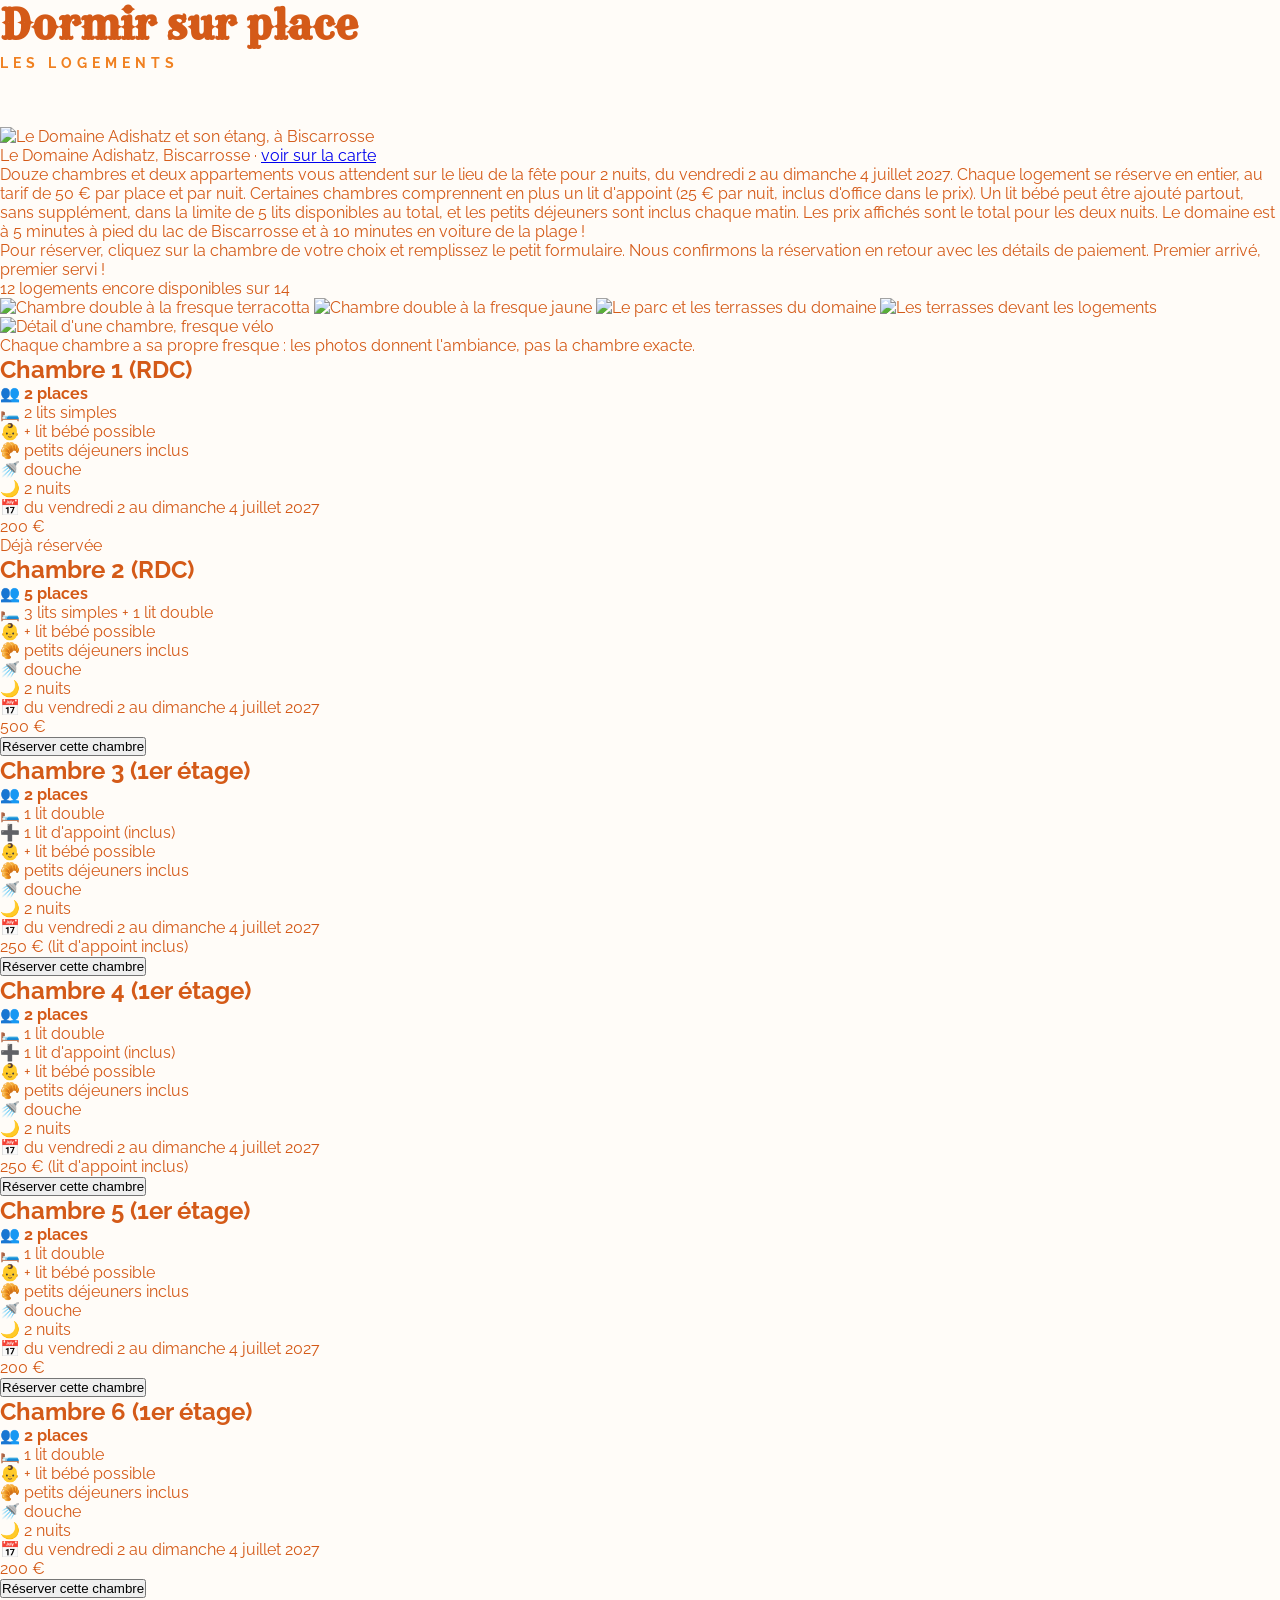
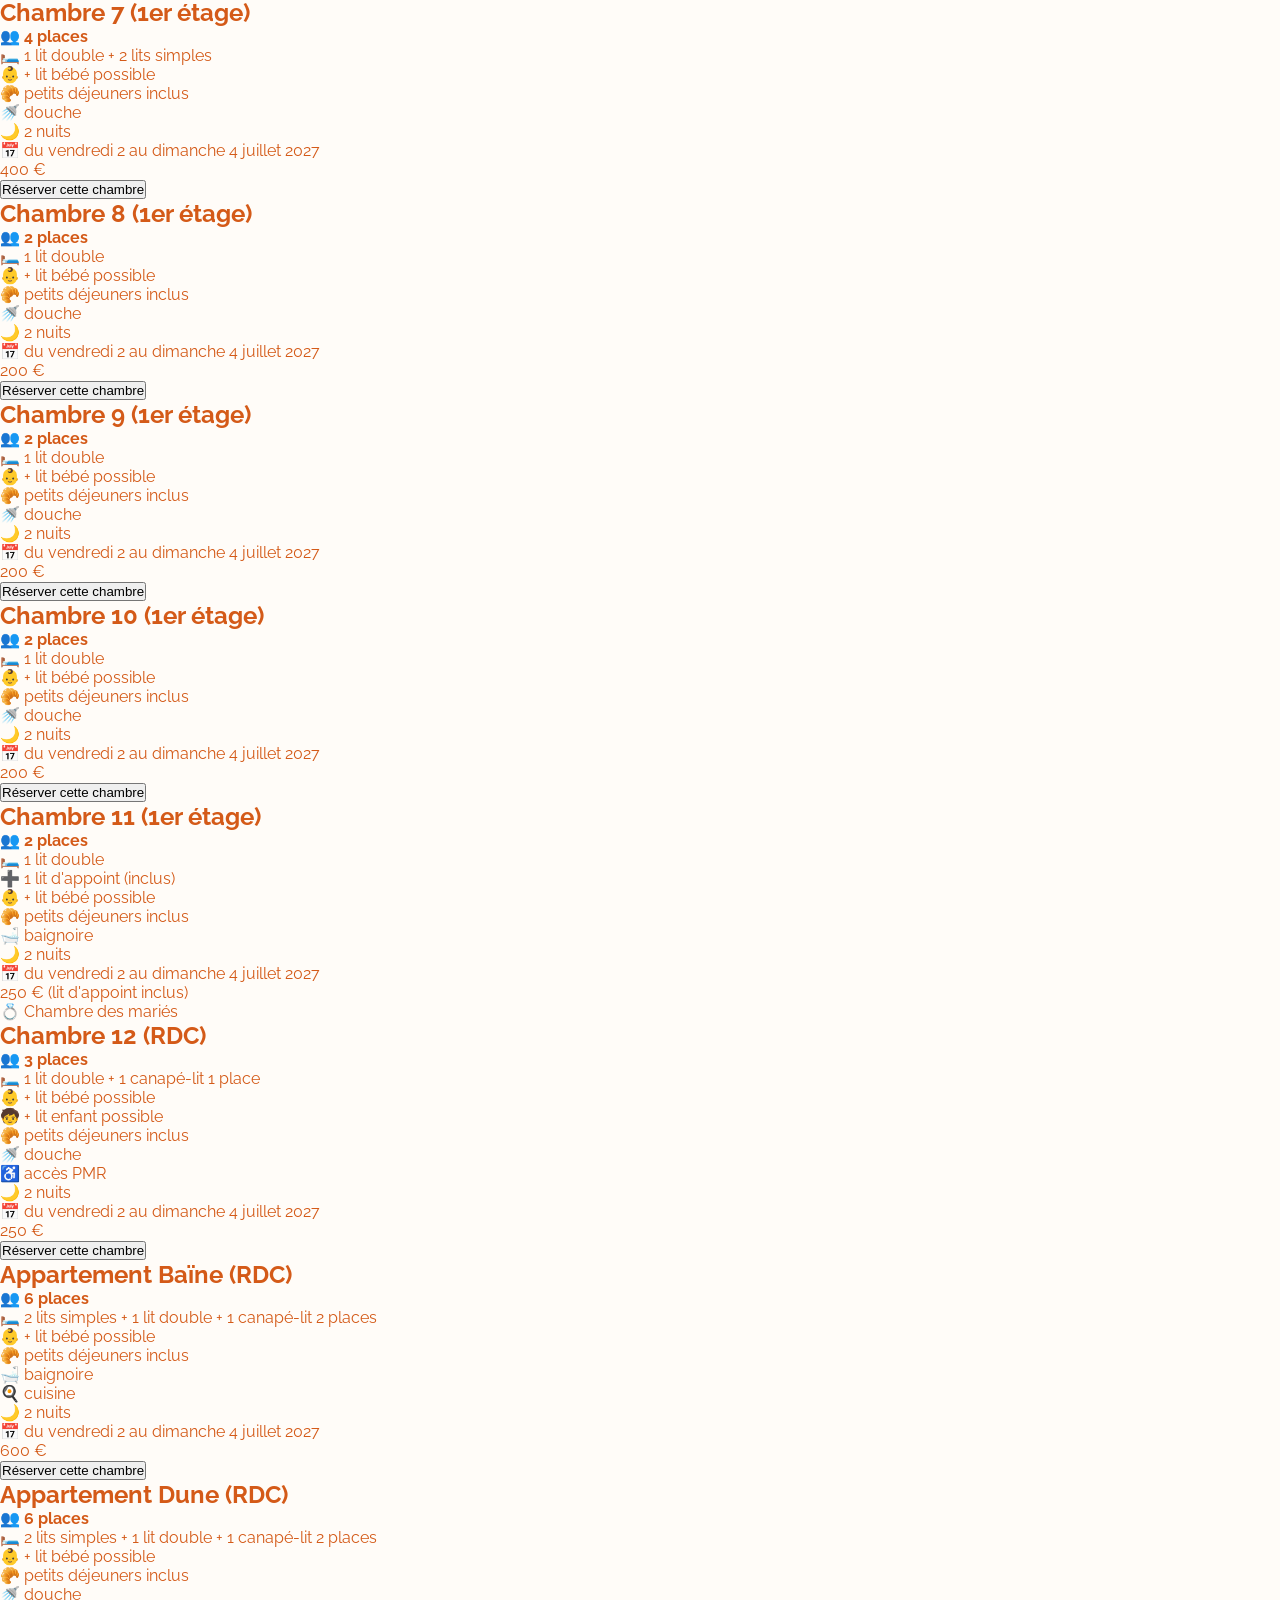
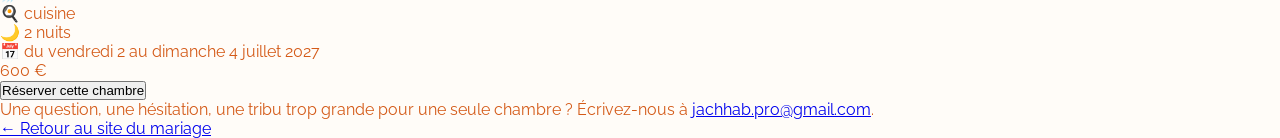
==== logements/index.html @ 8140e1c5 "Logements : étage dans le titre, ordre des détails, photos parquet uniquement" ====
<!DOCTYPE html><html lang="fr"> <head><meta charset="UTF-8"><meta name="viewport" content="width=device-width, initial-scale=1.0"><meta name="description" content="Mariage de Manon & Jad - 3 juillet 2027 - Biscarrosse, Gironde"><meta property="og:title" content="Logements - Manon &amp; Jad"><meta property="og:description" content="Manon & Jad se marient le 3 juillet 2027 à Biscarrosse"><meta property="og:image" content="https://lupa-et-lupo.github.io/site-mariage/images/hero-aquarelle.png"><meta property="og:type" content="website"><meta property="og:url" content="https://lupa-et-lupo.github.io/site-mariage/"><link rel="icon" type="image/svg+xml" href="/mariage-jad-manon/favicon.svg"><title>Logements - Manon &amp; Jad</title><style>@import"https://fonts.googleapis.com/css2?family=Rye&family=Playfair+Display:ital,wght@0,300;0,400;0,600;1,300;1,400&family=Raleway:wght@200;300;400;500&display=swap";:root{--gold: #f0a830;--gold-light: #f5c860;--gold-glow: #fae0a0;--honey: #f08020;--amber: #e86820;--sunset: #e85840;--blush: #f0a888;--coral: #f07050;--sand: #fff4ea;--cream: #fff8f0;--white: #fffcf8;--warm-dark: #d45a18;--warm-mid: #c07030;--sage: #8a9a7b;--sage-muted: #b3bfa8}*{margin:0;padding:0;box-sizing:border-box}html{scroll-behavior:smooth}body{font-family:Raleway,sans-serif;background:var(--white);color:var(--warm-dark);overflow-x:hidden;-webkit-font-smoothing:antialiased}.section-title{font-family:Rye,serif;font-size:clamp(1.8rem,4vw,2.5rem);color:var(--warm-dark);margin-bottom:.3rem}.section-sub{font-family:Raleway,sans-serif;font-weight:700;font-size:.85rem;letter-spacing:5px;text-transform:uppercase;color:var(--honey);margin-bottom:3.5rem}.reveal{opacity:0;transform:translateY(24px);transition:opacity .9s ease,transform .9s ease}.reveal.visible{opacity:1;transform:translateY(0)}.sound-toggle{position:fixed;bottom:1.5rem;right:1.5rem;width:44px;height:44px;border-radius:50%;border:1px solid var(--gold);background:linear-gradient(90deg,#e07868e6,#e87040e6,#f0a040e0);cursor:pointer;display:flex;align-items:center;justify-content:center;font-size:1.1rem;color:var(--gold-light);z-index:100;transition:all .3s ease;backdrop-filter:blur(10px)}.sound-toggle:hover{background:var(--warm-dark);border-color:var(--gold-light)}.sound-toggle.muted{opacity:.5}body.splash-active{overflow:hidden}
</style><link rel="stylesheet" href="/mariage-jad-manon/_astro/logements.CApxJB2X.css"></head> <body>  <main class="logements-page" data-astro-cid-d6r7bvds> <header class="page-header" data-astro-cid-d6r7bvds> <h1 class="section-title" data-astro-cid-d6r7bvds>Dormir sur place</h1> <p class="section-sub" data-astro-cid-d6r7bvds>Les logements</p> <figure class="hero reveal" data-astro-cid-d6r7bvds> <img src="/mariage-jad-manon/images/logements/domaine-etang.jpg" alt="Le Domaine Adishatz et son étang, à Biscarrosse" loading="eager" data-astro-cid-d6r7bvds> <figcaption data-astro-cid-d6r7bvds>
Le Domaine Adishatz, Biscarrosse &middot; <a href="https://maps.google.com/?q=Domaine+Adishatz+Motel+Biscarrosse" target="_blank" rel="noopener noreferrer" data-astro-cid-d6r7bvds>voir sur la carte</a> </figcaption> </figure> <p class="intro reveal" data-astro-cid-d6r7bvds>
Douze chambres et deux appartements vous attendent sur le lieu de la fête pour 2 nuits,
du vendredi 2 au dimanche 4 juillet 2027. Chaque logement se réserve en entier, au tarif de
50&nbsp;€ par place et par nuit. Certaines chambres comprennent
        en plus un lit d'appoint (25&nbsp;€ par nuit, inclus d'office dans le prix).
        Un lit bébé peut être ajouté partout, sans supplément, dans la limite de 5 lits
        disponibles au total, et les petits déjeuners sont inclus chaque matin.
        Les prix affichés sont le total pour les deux nuits.
        Le domaine est à 5&nbsp;minutes à pied du lac de Biscarrosse et à
        10&nbsp;minutes en voiture de la plage&nbsp;!
</p> <p class="intro reveal" data-astro-cid-d6r7bvds>
Pour réserver, cliquez sur la chambre de votre choix et remplissez le petit
        formulaire. Nous confirmons la réservation en retour avec les détails de
        paiement. Premier arrivé, premier servi&nbsp;!
</p> <p class="dispo-count reveal" id="dispo-count" data-astro-cid-d6r7bvds>12 logements encore disponibles sur 14</p> </header> <section class="gallery reveal" data-astro-cid-d6r7bvds> <img src="/mariage-jad-manon/images/logements/chambre-terracotta.jpg" alt="Chambre double à la fresque terracotta" loading="lazy" data-astro-cid-d6r7bvds> <img src="/mariage-jad-manon/images/logements/chambre-parquet.jpg" alt="Chambre double à la fresque jaune" loading="lazy" data-astro-cid-d6r7bvds> <img src="/mariage-jad-manon/images/logements/parc-terrasse.jpg" alt="Le parc et les terrasses du domaine" loading="lazy" data-astro-cid-d6r7bvds> <img src="/mariage-jad-manon/images/logements/terrasses-chambres.jpg" alt="Les terrasses devant les logements" loading="lazy" data-astro-cid-d6r7bvds> <img src="/mariage-jad-manon/images/logements/chambre-detail.jpg" alt="Détail d'une chambre, fresque vélo" loading="lazy" data-astro-cid-d6r7bvds> </section> <p class="gallery-note reveal" data-astro-cid-d6r7bvds>Chaque chambre a sa propre fresque : les photos donnent l'ambiance, pas la chambre exacte.</p> <section class="grid" data-astro-cid-d6r7bvds> <article class="card reveal is-reserved " data-room-id="ch1" data-astro-cid-d6r7bvds> <h2 class="card-title" data-astro-cid-d6r7bvds>Chambre 1 <span class="card-floor" data-astro-cid-d6r7bvds>(RDC)</span></h2> <p class="card-places" data-astro-cid-d6r7bvds>👥 <strong data-astro-cid-d6r7bvds>2 places</strong></p> <ul class="card-details" data-astro-cid-d6r7bvds> <li data-astro-cid-d6r7bvds>🛏️ 2 lits simples</li>  <li data-astro-cid-d6r7bvds>👶 + lit bébé possible</li>  <li data-astro-cid-d6r7bvds>🥐 petits déjeuners inclus</li> <li data-astro-cid-d6r7bvds>🚿 douche</li>  <li data-astro-cid-d6r7bvds>🌙 2 nuits</li> <li data-astro-cid-d6r7bvds>📅 du vendredi 2 au dimanche 4 juillet 2027</li> </ul> <p class="card-price" data-astro-cid-d6r7bvds> 200&nbsp;€
 </p> <p class="reserved-by" data-astro-cid-d6r7bvds>Déjà réservée</p>  </article><article class="card reveal  " data-room-id="ch2" data-astro-cid-d6r7bvds> <h2 class="card-title" data-astro-cid-d6r7bvds>Chambre 2 <span class="card-floor" data-astro-cid-d6r7bvds>(RDC)</span></h2> <p class="card-places" data-astro-cid-d6r7bvds>👥 <strong data-astro-cid-d6r7bvds>5 places</strong></p> <ul class="card-details" data-astro-cid-d6r7bvds> <li data-astro-cid-d6r7bvds>🛏️ 3 lits simples + 1 lit double</li>  <li data-astro-cid-d6r7bvds>👶 + lit bébé possible</li>  <li data-astro-cid-d6r7bvds>🥐 petits déjeuners inclus</li> <li data-astro-cid-d6r7bvds>🚿 douche</li>  <li data-astro-cid-d6r7bvds>🌙 2 nuits</li> <li data-astro-cid-d6r7bvds>📅 du vendredi 2 au dimanche 4 juillet 2027</li> </ul> <p class="card-price" data-astro-cid-d6r7bvds> 500&nbsp;€
 </p> <button type="button" class="reserve-button" data-id="ch2" data-nom="Chambre 2" data-places="5" data-prix="500" data-appoint="0" data-astro-cid-d6r7bvds>
Réserver cette chambre
</button> <p class="reserved-by" hidden data-astro-cid-d6r7bvds>Déjà réservée</p> </article><article class="card reveal  " data-room-id="ch3" data-astro-cid-d6r7bvds> <h2 class="card-title" data-astro-cid-d6r7bvds>Chambre 3 <span class="card-floor" data-astro-cid-d6r7bvds>(1er étage)</span></h2> <p class="card-places" data-astro-cid-d6r7bvds>👥 <strong data-astro-cid-d6r7bvds>2 places</strong></p> <ul class="card-details" data-astro-cid-d6r7bvds> <li data-astro-cid-d6r7bvds>🛏️ 1 lit double</li> <li data-astro-cid-d6r7bvds>➕ 1 lit d'appoint (inclus)</li> <li data-astro-cid-d6r7bvds>👶 + lit bébé possible</li>  <li data-astro-cid-d6r7bvds>🥐 petits déjeuners inclus</li> <li data-astro-cid-d6r7bvds>🚿 douche</li>  <li data-astro-cid-d6r7bvds>🌙 2 nuits</li> <li data-astro-cid-d6r7bvds>📅 du vendredi 2 au dimanche 4 juillet 2027</li> </ul> <p class="card-price" data-astro-cid-d6r7bvds> 250&nbsp;€
<span class="price-appoint" data-astro-cid-d6r7bvds> (lit d'appoint inclus)</span> </p> <button type="button" class="reserve-button" data-id="ch3" data-nom="Chambre 3" data-places="2" data-prix="250" data-appoint="1" data-astro-cid-d6r7bvds>
Réserver cette chambre
</button> <p class="reserved-by" hidden data-astro-cid-d6r7bvds>Déjà réservée</p> </article><article class="card reveal  " data-room-id="ch4" data-astro-cid-d6r7bvds> <h2 class="card-title" data-astro-cid-d6r7bvds>Chambre 4 <span class="card-floor" data-astro-cid-d6r7bvds>(1er étage)</span></h2> <p class="card-places" data-astro-cid-d6r7bvds>👥 <strong data-astro-cid-d6r7bvds>2 places</strong></p> <ul class="card-details" data-astro-cid-d6r7bvds> <li data-astro-cid-d6r7bvds>🛏️ 1 lit double</li> <li data-astro-cid-d6r7bvds>➕ 1 lit d'appoint (inclus)</li> <li data-astro-cid-d6r7bvds>👶 + lit bébé possible</li>  <li data-astro-cid-d6r7bvds>🥐 petits déjeuners inclus</li> <li data-astro-cid-d6r7bvds>🚿 douche</li>  <li data-astro-cid-d6r7bvds>🌙 2 nuits</li> <li data-astro-cid-d6r7bvds>📅 du vendredi 2 au dimanche 4 juillet 2027</li> </ul> <p class="card-price" data-astro-cid-d6r7bvds> 250&nbsp;€
<span class="price-appoint" data-astro-cid-d6r7bvds> (lit d'appoint inclus)</span> </p> <button type="button" class="reserve-button" data-id="ch4" data-nom="Chambre 4" data-places="2" data-prix="250" data-appoint="1" data-astro-cid-d6r7bvds>
Réserver cette chambre
</button> <p class="reserved-by" hidden data-astro-cid-d6r7bvds>Déjà réservée</p> </article><article class="card reveal  " data-room-id="ch5" data-astro-cid-d6r7bvds> <h2 class="card-title" data-astro-cid-d6r7bvds>Chambre 5 <span class="card-floor" data-astro-cid-d6r7bvds>(1er étage)</span></h2> <p class="card-places" data-astro-cid-d6r7bvds>👥 <strong data-astro-cid-d6r7bvds>2 places</strong></p> <ul class="card-details" data-astro-cid-d6r7bvds> <li data-astro-cid-d6r7bvds>🛏️ 1 lit double</li>  <li data-astro-cid-d6r7bvds>👶 + lit bébé possible</li>  <li data-astro-cid-d6r7bvds>🥐 petits déjeuners inclus</li> <li data-astro-cid-d6r7bvds>🚿 douche</li>  <li data-astro-cid-d6r7bvds>🌙 2 nuits</li> <li data-astro-cid-d6r7bvds>📅 du vendredi 2 au dimanche 4 juillet 2027</li> </ul> <p class="card-price" data-astro-cid-d6r7bvds> 200&nbsp;€
 </p> <button type="button" class="reserve-button" data-id="ch5" data-nom="Chambre 5" data-places="2" data-prix="200" data-appoint="0" data-astro-cid-d6r7bvds>
Réserver cette chambre
</button> <p class="reserved-by" hidden data-astro-cid-d6r7bvds>Déjà réservée</p> </article><article class="card reveal  " data-room-id="ch6" data-astro-cid-d6r7bvds> <h2 class="card-title" data-astro-cid-d6r7bvds>Chambre 6 <span class="card-floor" data-astro-cid-d6r7bvds>(1er étage)</span></h2> <p class="card-places" data-astro-cid-d6r7bvds>👥 <strong data-astro-cid-d6r7bvds>2 places</strong></p> <ul class="card-details" data-astro-cid-d6r7bvds> <li data-astro-cid-d6r7bvds>🛏️ 1 lit double</li>  <li data-astro-cid-d6r7bvds>👶 + lit bébé possible</li>  <li data-astro-cid-d6r7bvds>🥐 petits déjeuners inclus</li> <li data-astro-cid-d6r7bvds>🚿 douche</li>  <li data-astro-cid-d6r7bvds>🌙 2 nuits</li> <li data-astro-cid-d6r7bvds>📅 du vendredi 2 au dimanche 4 juillet 2027</li> </ul> <p class="card-price" data-astro-cid-d6r7bvds> 200&nbsp;€
 </p> <button type="button" class="reserve-button" data-id="ch6" data-nom="Chambre 6" data-places="2" data-prix="200" data-appoint="0" data-astro-cid-d6r7bvds>
Réserver cette chambre
</button> <p class="reserved-by" hidden data-astro-cid-d6r7bvds>Déjà réservée</p> </article><article class="card reveal  " data-room-id="ch7" data-astro-cid-d6r7bvds> <h2 class="card-title" data-astro-cid-d6r7bvds>Chambre 7 <span class="card-floor" data-astro-cid-d6r7bvds>(1er étage)</span></h2> <p class="card-places" data-astro-cid-d6r7bvds>👥 <strong data-astro-cid-d6r7bvds>4 places</strong></p> <ul class="card-details" data-astro-cid-d6r7bvds> <li data-astro-cid-d6r7bvds>🛏️ 1 lit double + 2 lits simples</li>  <li data-astro-cid-d6r7bvds>👶 + lit bébé possible</li>  <li data-astro-cid-d6r7bvds>🥐 petits déjeuners inclus</li> <li data-astro-cid-d6r7bvds>🚿 douche</li>  <li data-astro-cid-d6r7bvds>🌙 2 nuits</li> <li data-astro-cid-d6r7bvds>📅 du vendredi 2 au dimanche 4 juillet 2027</li> </ul> <p class="card-price" data-astro-cid-d6r7bvds> 400&nbsp;€
 </p> <button type="button" class="reserve-button" data-id="ch7" data-nom="Chambre 7" data-places="4" data-prix="400" data-appoint="0" data-astro-cid-d6r7bvds>
Réserver cette chambre
</button> <p class="reserved-by" hidden data-astro-cid-d6r7bvds>Déjà réservée</p> </article><article class="card reveal  " data-room-id="ch8" data-astro-cid-d6r7bvds> <h2 class="card-title" data-astro-cid-d6r7bvds>Chambre 8 <span class="card-floor" data-astro-cid-d6r7bvds>(1er étage)</span></h2> <p class="card-places" data-astro-cid-d6r7bvds>👥 <strong data-astro-cid-d6r7bvds>2 places</strong></p> <ul class="card-details" data-astro-cid-d6r7bvds> <li data-astro-cid-d6r7bvds>🛏️ 1 lit double</li>  <li data-astro-cid-d6r7bvds>👶 + lit bébé possible</li>  <li data-astro-cid-d6r7bvds>🥐 petits déjeuners inclus</li> <li data-astro-cid-d6r7bvds>🚿 douche</li>  <li data-astro-cid-d6r7bvds>🌙 2 nuits</li> <li data-astro-cid-d6r7bvds>📅 du vendredi 2 au dimanche 4 juillet 2027</li> </ul> <p class="card-price" data-astro-cid-d6r7bvds> 200&nbsp;€
 </p> <button type="button" class="reserve-button" data-id="ch8" data-nom="Chambre 8" data-places="2" data-prix="200" data-appoint="0" data-astro-cid-d6r7bvds>
Réserver cette chambre
</button> <p class="reserved-by" hidden data-astro-cid-d6r7bvds>Déjà réservée</p> </article><article class="card reveal  " data-room-id="ch9" data-astro-cid-d6r7bvds> <h2 class="card-title" data-astro-cid-d6r7bvds>Chambre 9 <span class="card-floor" data-astro-cid-d6r7bvds>(1er étage)</span></h2> <p class="card-places" data-astro-cid-d6r7bvds>👥 <strong data-astro-cid-d6r7bvds>2 places</strong></p> <ul class="card-details" data-astro-cid-d6r7bvds> <li data-astro-cid-d6r7bvds>🛏️ 1 lit double</li>  <li data-astro-cid-d6r7bvds>👶 + lit bébé possible</li>  <li data-astro-cid-d6r7bvds>🥐 petits déjeuners inclus</li> <li data-astro-cid-d6r7bvds>🚿 douche</li>  <li data-astro-cid-d6r7bvds>🌙 2 nuits</li> <li data-astro-cid-d6r7bvds>📅 du vendredi 2 au dimanche 4 juillet 2027</li> </ul> <p class="card-price" data-astro-cid-d6r7bvds> 200&nbsp;€
 </p> <button type="button" class="reserve-button" data-id="ch9" data-nom="Chambre 9" data-places="2" data-prix="200" data-appoint="0" data-astro-cid-d6r7bvds>
Réserver cette chambre
</button> <p class="reserved-by" hidden data-astro-cid-d6r7bvds>Déjà réservée</p> </article><article class="card reveal  " data-room-id="ch10" data-astro-cid-d6r7bvds> <h2 class="card-title" data-astro-cid-d6r7bvds>Chambre 10 <span class="card-floor" data-astro-cid-d6r7bvds>(1er étage)</span></h2> <p class="card-places" data-astro-cid-d6r7bvds>👥 <strong data-astro-cid-d6r7bvds>2 places</strong></p> <ul class="card-details" data-astro-cid-d6r7bvds> <li data-astro-cid-d6r7bvds>🛏️ 1 lit double</li>  <li data-astro-cid-d6r7bvds>👶 + lit bébé possible</li>  <li data-astro-cid-d6r7bvds>🥐 petits déjeuners inclus</li> <li data-astro-cid-d6r7bvds>🚿 douche</li>  <li data-astro-cid-d6r7bvds>🌙 2 nuits</li> <li data-astro-cid-d6r7bvds>📅 du vendredi 2 au dimanche 4 juillet 2027</li> </ul> <p class="card-price" data-astro-cid-d6r7bvds> 200&nbsp;€
 </p> <button type="button" class="reserve-button" data-id="ch10" data-nom="Chambre 10" data-places="2" data-prix="200" data-appoint="0" data-astro-cid-d6r7bvds>
Réserver cette chambre
</button> <p class="reserved-by" hidden data-astro-cid-d6r7bvds>Déjà réservée</p> </article><article class="card reveal is-reserved " data-room-id="ch11" data-astro-cid-d6r7bvds> <h2 class="card-title" data-astro-cid-d6r7bvds>Chambre 11 <span class="card-floor" data-astro-cid-d6r7bvds>(1er étage)</span></h2> <p class="card-places" data-astro-cid-d6r7bvds>👥 <strong data-astro-cid-d6r7bvds>2 places</strong></p> <ul class="card-details" data-astro-cid-d6r7bvds> <li data-astro-cid-d6r7bvds>🛏️ 1 lit double</li> <li data-astro-cid-d6r7bvds>➕ 1 lit d'appoint (inclus)</li> <li data-astro-cid-d6r7bvds>👶 + lit bébé possible</li>  <li data-astro-cid-d6r7bvds>🥐 petits déjeuners inclus</li> <li data-astro-cid-d6r7bvds>🛁 baignoire</li>  <li data-astro-cid-d6r7bvds>🌙 2 nuits</li> <li data-astro-cid-d6r7bvds>📅 du vendredi 2 au dimanche 4 juillet 2027</li> </ul> <p class="card-price" data-astro-cid-d6r7bvds> 250&nbsp;€
<span class="price-appoint" data-astro-cid-d6r7bvds> (lit d'appoint inclus)</span> </p> <p class="reserved-by" data-astro-cid-d6r7bvds>💍 Chambre des mariés</p>  </article><article class="card reveal  " data-room-id="ch12" data-astro-cid-d6r7bvds> <h2 class="card-title" data-astro-cid-d6r7bvds>Chambre 12 <span class="card-floor" data-astro-cid-d6r7bvds>(RDC)</span></h2> <p class="card-places" data-astro-cid-d6r7bvds>👥 <strong data-astro-cid-d6r7bvds>3 places</strong></p> <ul class="card-details" data-astro-cid-d6r7bvds> <li data-astro-cid-d6r7bvds>🛏️ 1 lit double + 1 canapé-lit 1 place</li>  <li data-astro-cid-d6r7bvds>👶 + lit bébé possible</li> <li data-astro-cid-d6r7bvds>🧒 + lit enfant possible</li> <li data-astro-cid-d6r7bvds>🥐 petits déjeuners inclus</li> <li data-astro-cid-d6r7bvds>🚿 douche</li> <li data-astro-cid-d6r7bvds>♿ accès PMR</li> <li data-astro-cid-d6r7bvds>🌙 2 nuits</li> <li data-astro-cid-d6r7bvds>📅 du vendredi 2 au dimanche 4 juillet 2027</li> </ul> <p class="card-price" data-astro-cid-d6r7bvds> 250&nbsp;€
 </p> <button type="button" class="reserve-button" data-id="ch12" data-nom="Chambre 12" data-places="3" data-prix="250" data-appoint="0" data-astro-cid-d6r7bvds>
Réserver cette chambre
</button> <p class="reserved-by" hidden data-astro-cid-d6r7bvds>Déjà réservée</p> </article><article class="card reveal  card-wide" data-room-id="baine" data-astro-cid-d6r7bvds> <h2 class="card-title" data-astro-cid-d6r7bvds>Appartement Baïne <span class="card-floor" data-astro-cid-d6r7bvds>(RDC)</span></h2> <p class="card-places" data-astro-cid-d6r7bvds>👥 <strong data-astro-cid-d6r7bvds>6 places</strong></p> <ul class="card-details" data-astro-cid-d6r7bvds> <li data-astro-cid-d6r7bvds>🛏️ 2 lits simples + 1 lit double + 1 canapé-lit 2 places</li>  <li data-astro-cid-d6r7bvds>👶 + lit bébé possible</li>  <li data-astro-cid-d6r7bvds>🥐 petits déjeuners inclus</li> <li data-astro-cid-d6r7bvds>🛁 baignoire</li> <li data-astro-cid-d6r7bvds>🍳 cuisine</li> <li data-astro-cid-d6r7bvds>🌙 2 nuits</li> <li data-astro-cid-d6r7bvds>📅 du vendredi 2 au dimanche 4 juillet 2027</li> </ul> <p class="card-price" data-astro-cid-d6r7bvds> 600&nbsp;€
 </p> <button type="button" class="reserve-button" data-id="baine" data-nom="Appartement Baïne" data-places="6" data-prix="600" data-appoint="0" data-astro-cid-d6r7bvds>
Réserver cette chambre
</button> <p class="reserved-by" hidden data-astro-cid-d6r7bvds>Déjà réservée</p> </article><article class="card reveal  card-wide" data-room-id="dune" data-astro-cid-d6r7bvds> <h2 class="card-title" data-astro-cid-d6r7bvds>Appartement Dune <span class="card-floor" data-astro-cid-d6r7bvds>(RDC)</span></h2> <p class="card-places" data-astro-cid-d6r7bvds>👥 <strong data-astro-cid-d6r7bvds>6 places</strong></p> <ul class="card-details" data-astro-cid-d6r7bvds> <li data-astro-cid-d6r7bvds>🛏️ 2 lits simples + 1 lit double + 1 canapé-lit 2 places</li>  <li data-astro-cid-d6r7bvds>👶 + lit bébé possible</li>  <li data-astro-cid-d6r7bvds>🥐 petits déjeuners inclus</li> <li data-astro-cid-d6r7bvds>🚿 douche</li> <li data-astro-cid-d6r7bvds>🍳 cuisine</li> <li data-astro-cid-d6r7bvds>🌙 2 nuits</li> <li data-astro-cid-d6r7bvds>📅 du vendredi 2 au dimanche 4 juillet 2027</li> </ul> <p class="card-price" data-astro-cid-d6r7bvds> 600&nbsp;€
 </p> <button type="button" class="reserve-button" data-id="dune" data-nom="Appartement Dune" data-places="6" data-prix="600" data-appoint="0" data-astro-cid-d6r7bvds>
Réserver cette chambre
</button> <p class="reserved-by" hidden data-astro-cid-d6r7bvds>Déjà réservée</p> </article> </section> <footer class="page-footer" data-astro-cid-d6r7bvds> <p class="footer-note reveal" data-astro-cid-d6r7bvds>
Une question, une hésitation, une tribu trop grande pour une seule chambre&nbsp;?
        Écrivez-nous à <a href="mailto:jachhab.pro@gmail.com" data-astro-cid-d6r7bvds>jachhab.pro@gmail.com</a>.
</p> <a class="back-link reveal" href="/mariage-jad-manon/" data-astro-cid-d6r7bvds>&larr; Retour au site du mariage</a> </footer> </main> <div class="modal-overlay" id="modal" hidden data-astro-cid-d6r7bvds> <div class="modal" role="dialog" aria-modal="true" aria-labelledby="modal-title" data-astro-cid-d6r7bvds> <button type="button" class="modal-close" id="modal-close" aria-label="Fermer" data-astro-cid-d6r7bvds>&times;</button> <form id="resa-form" data-astro-cid-d6r7bvds> <h3 class="modal-title" id="modal-title" data-astro-cid-d6r7bvds>Réserver</h3> <p class="modal-sub" id="modal-sub" data-astro-cid-d6r7bvds></p> <label class="field" data-astro-cid-d6r7bvds> <span data-astro-cid-d6r7bvds>Nom(s) des occupants *</span> <input type="text" name="occupants" required placeholder="Ex. Camille et Alex Dupont" data-astro-cid-d6r7bvds> </label> <label class="field" data-astro-cid-d6r7bvds> <span data-astro-cid-d6r7bvds>Votre e-mail *</span> <input type="email" name="email_contact" required placeholder="pour vous confirmer la réservation" data-astro-cid-d6r7bvds> </label> <label class="field" data-astro-cid-d6r7bvds> <span data-astro-cid-d6r7bvds>Téléphone (facultatif)</span> <input type="tel" name="telephone" placeholder="06..." data-astro-cid-d6r7bvds> </label> <label class="field" data-astro-cid-d6r7bvds> <span data-astro-cid-d6r7bvds>Un mot pour nous ? (facultatif)</span> <textarea name="message" rows="2" data-astro-cid-d6r7bvds></textarea> </label> <p class="modal-total" data-astro-cid-d6r7bvds>Total : <strong id="modal-total" data-astro-cid-d6r7bvds></strong> <span class="modal-total-note" id="modal-total-note" data-astro-cid-d6r7bvds>pour les 2 nuits</span></p> <button type="submit" class="reserve-button modal-submit" id="submit-btn" data-astro-cid-d6r7bvds>Envoyer ma réservation</button> <p class="form-error" id="form-error" hidden data-astro-cid-d6r7bvds>
Oups, l'envoi a échoué. Réessayez, ou écrivez-nous directement à
<a href="mailto:jachhab.pro@gmail.com" data-astro-cid-d6r7bvds>jachhab.pro@gmail.com</a>.
</p> </form> <div class="modal-success" id="modal-success" hidden data-astro-cid-d6r7bvds> <p class="success-icon" data-astro-cid-d6r7bvds>&#10003;</p> <h3 class="modal-title" data-astro-cid-d6r7bvds>Demande envoyée&nbsp;!</h3> <p class="modal-sub" data-astro-cid-d6r7bvds>
Merci ! Nous revenons vers vous très vite pour confirmer la réservation
          et vous donner les détails de paiement.
</p> <button type="button" class="reserve-button modal-submit" id="success-close" data-astro-cid-d6r7bvds>Fermer</button> </div> </div> </div> <script>(function(){const CONTACT_EMAIL = "jachhab.pro@gmail.com";
const PRIX_APPOINT = 25;
const BASE_URL = "/mariage-jad-manon/";

    // Base de données des réservations (API sur le VPS) : source de vérité des disponibilités
    const API = 'https://mariage.46-225-107-125.sslip.io/api';
    // Hash FormSubmit du compte jachhab.pro@gmail.com : notifications e-mail (Jad + convive)
    const ENDPOINT = 'https://formsubmit.co/ajax/623ecb3e749f2ebdab8d75db83fa3347';

    // Grise une chambre (badge + bouton remplacé par la mention réservée)
    const markReserved = (roomId, par) => {
      const card = document.querySelector('.card[data-room-id="' + roomId + '"]');
      if (!card || card.classList.contains('is-reserved')) return;
      card.classList.add('is-reserved');
      const btn = card.querySelector('.reserve-button');
      if (btn) btn.hidden = true;
      const mention = card.querySelector('.reserved-by');
      if (mention) {
        mention.textContent = par ? 'Réservée par ' + par : 'Déjà réservée';
        mention.hidden = false;
      }
      updateCount();
    };

    const updateCount = () => {
      const total = document.querySelectorAll('.card').length;
      const libres = total - document.querySelectorAll('.card.is-reserved').length;
      const el = document.getElementById('dispo-count');
      if (el) el.textContent = libres + ' logement' + (libres > 1 ? 's' : '') + ' encore disponible' + (libres > 1 ? 's' : '') + ' sur ' + total;
    };

    // Disponibilités en temps réel depuis l'API
    fetch(API + '/dispo')
      .then((r) => (r.ok ? r.json() : null))
      .then((d) => {
        if (!d || !d.reserved) return;
        Object.entries(d.reserved).forEach(([id, par]) => markReserved(id, par));
      })
      .catch(() => {});

    const overlay = document.getElementById('modal');
    const form = document.getElementById('resa-form');
    const success = document.getElementById('modal-success');
    const subEl = document.getElementById('modal-sub');
    const titleEl = document.getElementById('modal-title');
    const totalEl = document.getElementById('modal-total');
    const totalNoteEl = document.getElementById('modal-total-note');
    const submitBtn = document.getElementById('submit-btn');
    const errorEl = document.getElementById('form-error');
    const defaultErrorHtml = errorEl.innerHTML;

    let current = null;

    const openModal = (btn) => {
      current = { ...btn.dataset };
      const avecAppoint = current.appoint !== '0';
      titleEl.textContent = 'Réserver ' + (current.nom.startsWith('Appartement') ? "l'" : 'la ') + current.nom;
      subEl.textContent =
        current.places + ' places' + (avecAppoint ? ' + 1 lit d\'appoint' : '') + ' · 2 nuits · ' + current.prix + ' €';
      totalEl.textContent = current.prix + ' €';
      totalNoteEl.textContent = avecAppoint ? 'pour les 2 nuits, lit d\'appoint inclus' : 'pour les 2 nuits';
      form.reset();
      form.hidden = false;
      success.hidden = true;
      errorEl.hidden = true;
      errorEl.innerHTML = defaultErrorHtml;
      submitBtn.disabled = false;
      submitBtn.textContent = 'Envoyer ma réservation';
      overlay.hidden = false;
      document.body.style.overflow = 'hidden';
    };

    const closeModal = () => {
      overlay.hidden = true;
      document.body.style.overflow = '';
      current = null;
    };

    document.querySelectorAll('.reserve-button[data-nom]').forEach((btn) => {
      btn.addEventListener('click', () => openModal(btn));
    });
    document.getElementById('modal-close').addEventListener('click', closeModal);
    document.getElementById('success-close').addEventListener('click', closeModal);
    overlay.addEventListener('click', (e) => { if (e.target === overlay) closeModal(); });
    document.addEventListener('keydown', (e) => { if (e.key === 'Escape' && !overlay.hidden) closeModal(); });

    form.addEventListener('submit', async (e) => {
      e.preventDefault();
      if (!current) return;
      errorEl.hidden = true;
      submitBtn.disabled = true;
      submitBtn.textContent = 'Envoi en cours...';

      const data = new FormData(form);

      // 1) Enregistrement en base (bloque la chambre pour tout le monde)
      try {
        const resa = await fetch(API + '/reserve', {
          method: 'POST',
          headers: { 'Content-Type': 'application/json' },
          body: JSON.stringify({
            room: current.id,
            occupants: data.get('occupants'),
            email: data.get('email_contact'),
            telephone: data.get('telephone') || '',
            message: data.get('message') || '',
          }),
        });
        if (resa.status === 409) {
          errorEl.innerHTML = 'Oups, cette chambre vient tout juste d\'être réservée par quelqu\'un d\'autre. Choisissez-en une autre !';
          errorEl.hidden = false;
          submitBtn.disabled = false;
          submitBtn.textContent = 'Envoyer ma réservation';
          markReserved(current.id, '');
          return;
        }
        if (!resa.ok) throw new Error('HTTP ' + resa.status);
      } catch {
        errorEl.hidden = false;
        submitBtn.disabled = false;
        submitBtn.textContent = 'Envoyer ma réservation';
        return;
      }

      // 2) Notifications e-mail (meilleur effort : la réservation est déjà enregistrée)
      const payload = {
        _subject: 'Réservation logement mariage - ' + current.nom,
        _template: 'table',
        _captcha: 'false',
        _autoresponse:
          'Bonjour,\n\nNous avons bien reçu votre demande de réservation pour la ' +
          current.nom + ' (' + current.places + ' places' +
          (current.appoint !== '0' ? ' + lit d\'appoint inclus' : '') +
          ', 2 nuits du vendredi 2 au dimanche 4 juillet 2027, total ' + current.prix + ' €).\n\n' +
          'Nous revenons vers vous très vite pour confirmer la réservation et vous transmettre les détails de paiement.\n\n' +
          'À très bientôt,\nManon & Jad',
        chambre: current.nom,
        places: current.places,
        nuits: '2 (ven 2 au dim 4 juillet 2027)',
        occupants: data.get('occupants'),
        email: data.get('email_contact'),
        telephone: data.get('telephone') || '-',
        lit_appoint: current.appoint === '0' ? 'non' : 'inclus (+' + PRIX_APPOINT + ' €)',
        total: current.prix + ' €',
        message: data.get('message') || '-',
      };

      try {
        await fetch(ENDPOINT, {
          method: 'POST',
          headers: { 'Content-Type': 'application/json', Accept: 'application/json' },
          body: JSON.stringify(payload),
        });
      } catch {
        // Réservation déjà en base : l'échec de la notification n'est pas bloquant.
      }

      form.hidden = true;
      success.hidden = false;
      markReserved(current.id, data.get('occupants'));
    });
  })();</script>  <script type="module">const s=new IntersectionObserver(e=>{e.forEach(r=>{r.isIntersecting&&r.target.classList.add("visible")})},{threshold:.1});document.querySelectorAll(".reveal").forEach(e=>{s.observe(e)});</script> </body> </html>
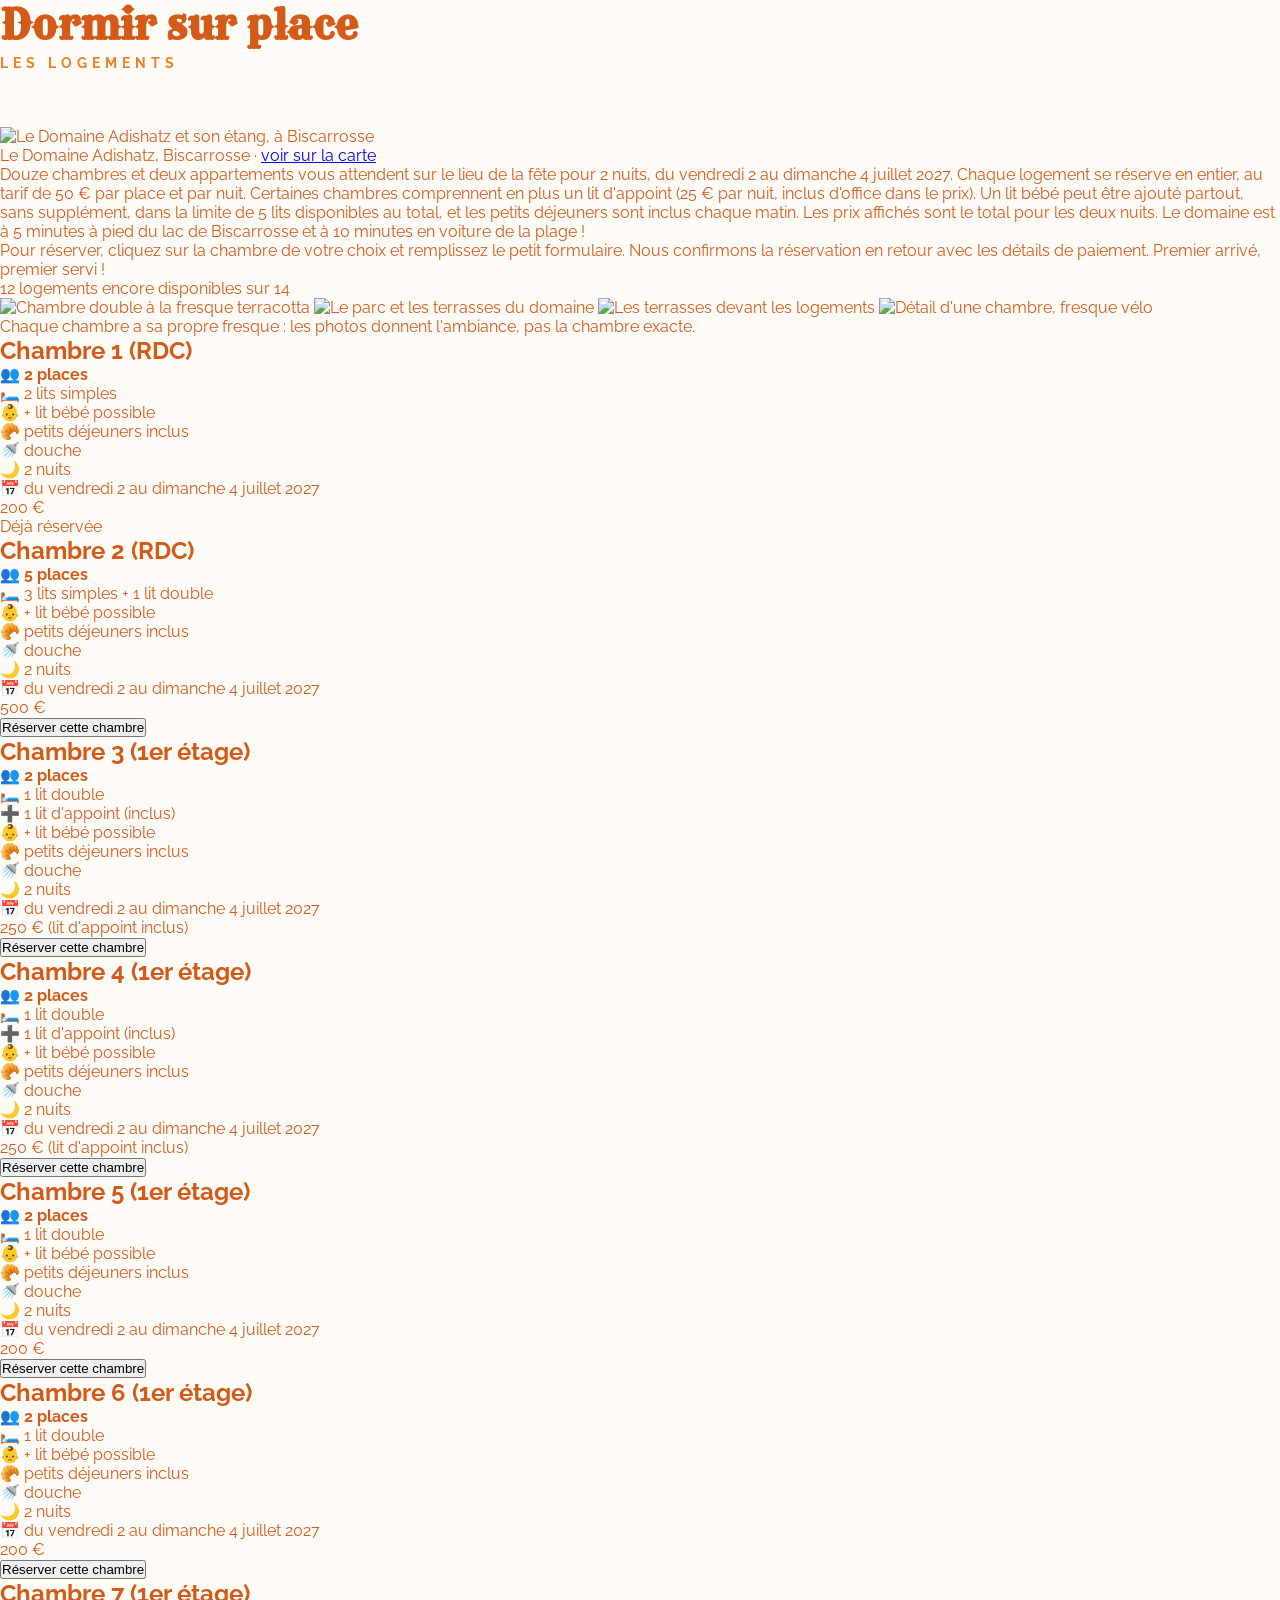
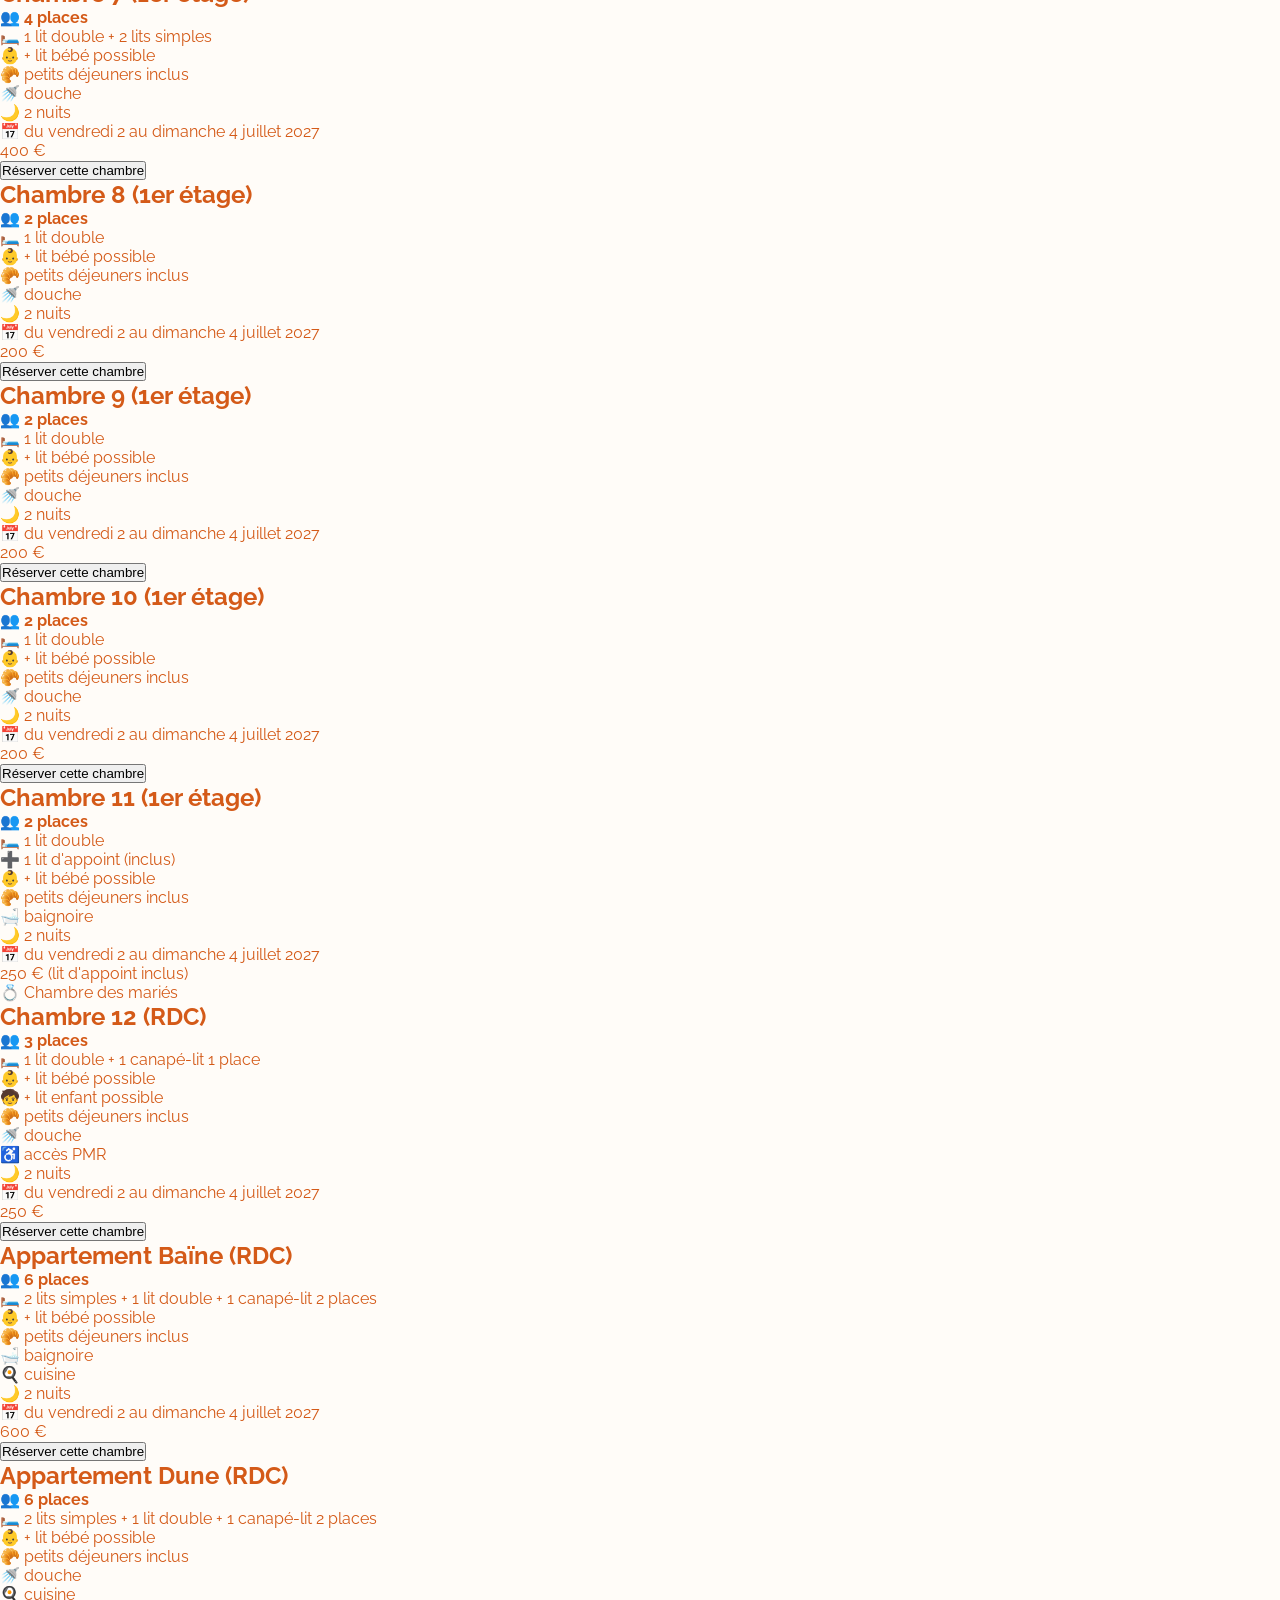
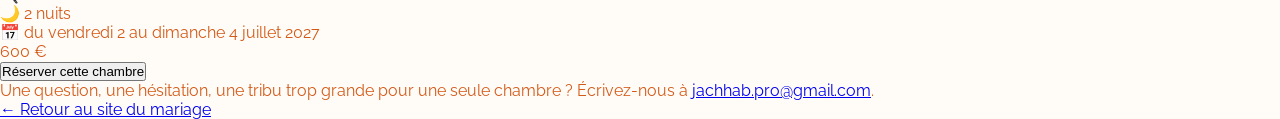
==== commit 0ee4e706: "Logements : retrait photo chambre-parquet, carrousel à 4 photos" ====
--- a/logements/index.html
+++ b/logements/index.html
@@ -14,7 +14,7 @@
 Pour réserver, cliquez sur la chambre de votre choix et remplissez le petit
         formulaire. Nous confirmons la réservation en retour avec les détails de
         paiement. Premier arrivé, premier servi&nbsp;!
-</p> <p class="dispo-count reveal" id="dispo-count" data-astro-cid-d6r7bvds>12 logements encore disponibles sur 14</p> </header> <section class="gallery reveal" data-astro-cid-d6r7bvds> <img src="/mariage-jad-manon/images/logements/chambre-terracotta.jpg" alt="Chambre double à la fresque terracotta" loading="lazy" data-astro-cid-d6r7bvds> <img src="/mariage-jad-manon/images/logements/chambre-parquet.jpg" alt="Chambre double à la fresque jaune" loading="lazy" data-astro-cid-d6r7bvds> <img src="/mariage-jad-manon/images/logements/parc-terrasse.jpg" alt="Le parc et les terrasses du domaine" loading="lazy" data-astro-cid-d6r7bvds> <img src="/mariage-jad-manon/images/logements/terrasses-chambres.jpg" alt="Les terrasses devant les logements" loading="lazy" data-astro-cid-d6r7bvds> <img src="/mariage-jad-manon/images/logements/chambre-detail.jpg" alt="Détail d'une chambre, fresque vélo" loading="lazy" data-astro-cid-d6r7bvds> </section> <p class="gallery-note reveal" data-astro-cid-d6r7bvds>Chaque chambre a sa propre fresque : les photos donnent l'ambiance, pas la chambre exacte.</p> <section class="grid" data-astro-cid-d6r7bvds> <article class="card reveal is-reserved " data-room-id="ch1" data-astro-cid-d6r7bvds> <h2 class="card-title" data-astro-cid-d6r7bvds>Chambre 1 <span class="card-floor" data-astro-cid-d6r7bvds>(RDC)</span></h2> <p class="card-places" data-astro-cid-d6r7bvds>👥 <strong data-astro-cid-d6r7bvds>2 places</strong></p> <ul class="card-details" data-astro-cid-d6r7bvds> <li data-astro-cid-d6r7bvds>🛏️ 2 lits simples</li>  <li data-astro-cid-d6r7bvds>👶 + lit bébé possible</li>  <li data-astro-cid-d6r7bvds>🥐 petits déjeuners inclus</li> <li data-astro-cid-d6r7bvds>🚿 douche</li>  <li data-astro-cid-d6r7bvds>🌙 2 nuits</li> <li data-astro-cid-d6r7bvds>📅 du vendredi 2 au dimanche 4 juillet 2027</li> </ul> <p class="card-price" data-astro-cid-d6r7bvds> 200&nbsp;€
+</p> <p class="dispo-count reveal" id="dispo-count" data-astro-cid-d6r7bvds>12 logements encore disponibles sur 14</p> </header> <section class="gallery reveal" data-astro-cid-d6r7bvds> <img src="/mariage-jad-manon/images/logements/chambre-terracotta.jpg" alt="Chambre double à la fresque terracotta" loading="lazy" data-astro-cid-d6r7bvds> <img src="/mariage-jad-manon/images/logements/parc-terrasse.jpg" alt="Le parc et les terrasses du domaine" loading="lazy" data-astro-cid-d6r7bvds> <img src="/mariage-jad-manon/images/logements/terrasses-chambres.jpg" alt="Les terrasses devant les logements" loading="lazy" data-astro-cid-d6r7bvds> <img src="/mariage-jad-manon/images/logements/chambre-detail.jpg" alt="Détail d'une chambre, fresque vélo" loading="lazy" data-astro-cid-d6r7bvds> </section> <p class="gallery-note reveal" data-astro-cid-d6r7bvds>Chaque chambre a sa propre fresque : les photos donnent l'ambiance, pas la chambre exacte.</p> <section class="grid" data-astro-cid-d6r7bvds> <article class="card reveal is-reserved " data-room-id="ch1" data-astro-cid-d6r7bvds> <h2 class="card-title" data-astro-cid-d6r7bvds>Chambre 1 <span class="card-floor" data-astro-cid-d6r7bvds>(RDC)</span></h2> <p class="card-places" data-astro-cid-d6r7bvds>👥 <strong data-astro-cid-d6r7bvds>2 places</strong></p> <ul class="card-details" data-astro-cid-d6r7bvds> <li data-astro-cid-d6r7bvds>🛏️ 2 lits simples</li>  <li data-astro-cid-d6r7bvds>👶 + lit bébé possible</li>  <li data-astro-cid-d6r7bvds>🥐 petits déjeuners inclus</li> <li data-astro-cid-d6r7bvds>🚿 douche</li>  <li data-astro-cid-d6r7bvds>🌙 2 nuits</li> <li data-astro-cid-d6r7bvds>📅 du vendredi 2 au dimanche 4 juillet 2027</li> </ul> <p class="card-price" data-astro-cid-d6r7bvds> 200&nbsp;€
  </p> <p class="reserved-by" data-astro-cid-d6r7bvds>Déjà réservée</p>  </article><article class="card reveal  " data-room-id="ch2" data-astro-cid-d6r7bvds> <h2 class="card-title" data-astro-cid-d6r7bvds>Chambre 2 <span class="card-floor" data-astro-cid-d6r7bvds>(RDC)</span></h2> <p class="card-places" data-astro-cid-d6r7bvds>👥 <strong data-astro-cid-d6r7bvds>5 places</strong></p> <ul class="card-details" data-astro-cid-d6r7bvds> <li data-astro-cid-d6r7bvds>🛏️ 3 lits simples + 1 lit double</li>  <li data-astro-cid-d6r7bvds>👶 + lit bébé possible</li>  <li data-astro-cid-d6r7bvds>🥐 petits déjeuners inclus</li> <li data-astro-cid-d6r7bvds>🚿 douche</li>  <li data-astro-cid-d6r7bvds>🌙 2 nuits</li> <li data-astro-cid-d6r7bvds>📅 du vendredi 2 au dimanche 4 juillet 2027</li> </ul> <p class="card-price" data-astro-cid-d6r7bvds> 500&nbsp;€
  </p> <button type="button" class="reserve-button" data-id="ch2" data-nom="Chambre 2" data-places="5" data-prix="500" data-appoint="0" data-astro-cid-d6r7bvds>
 Réserver cette chambre
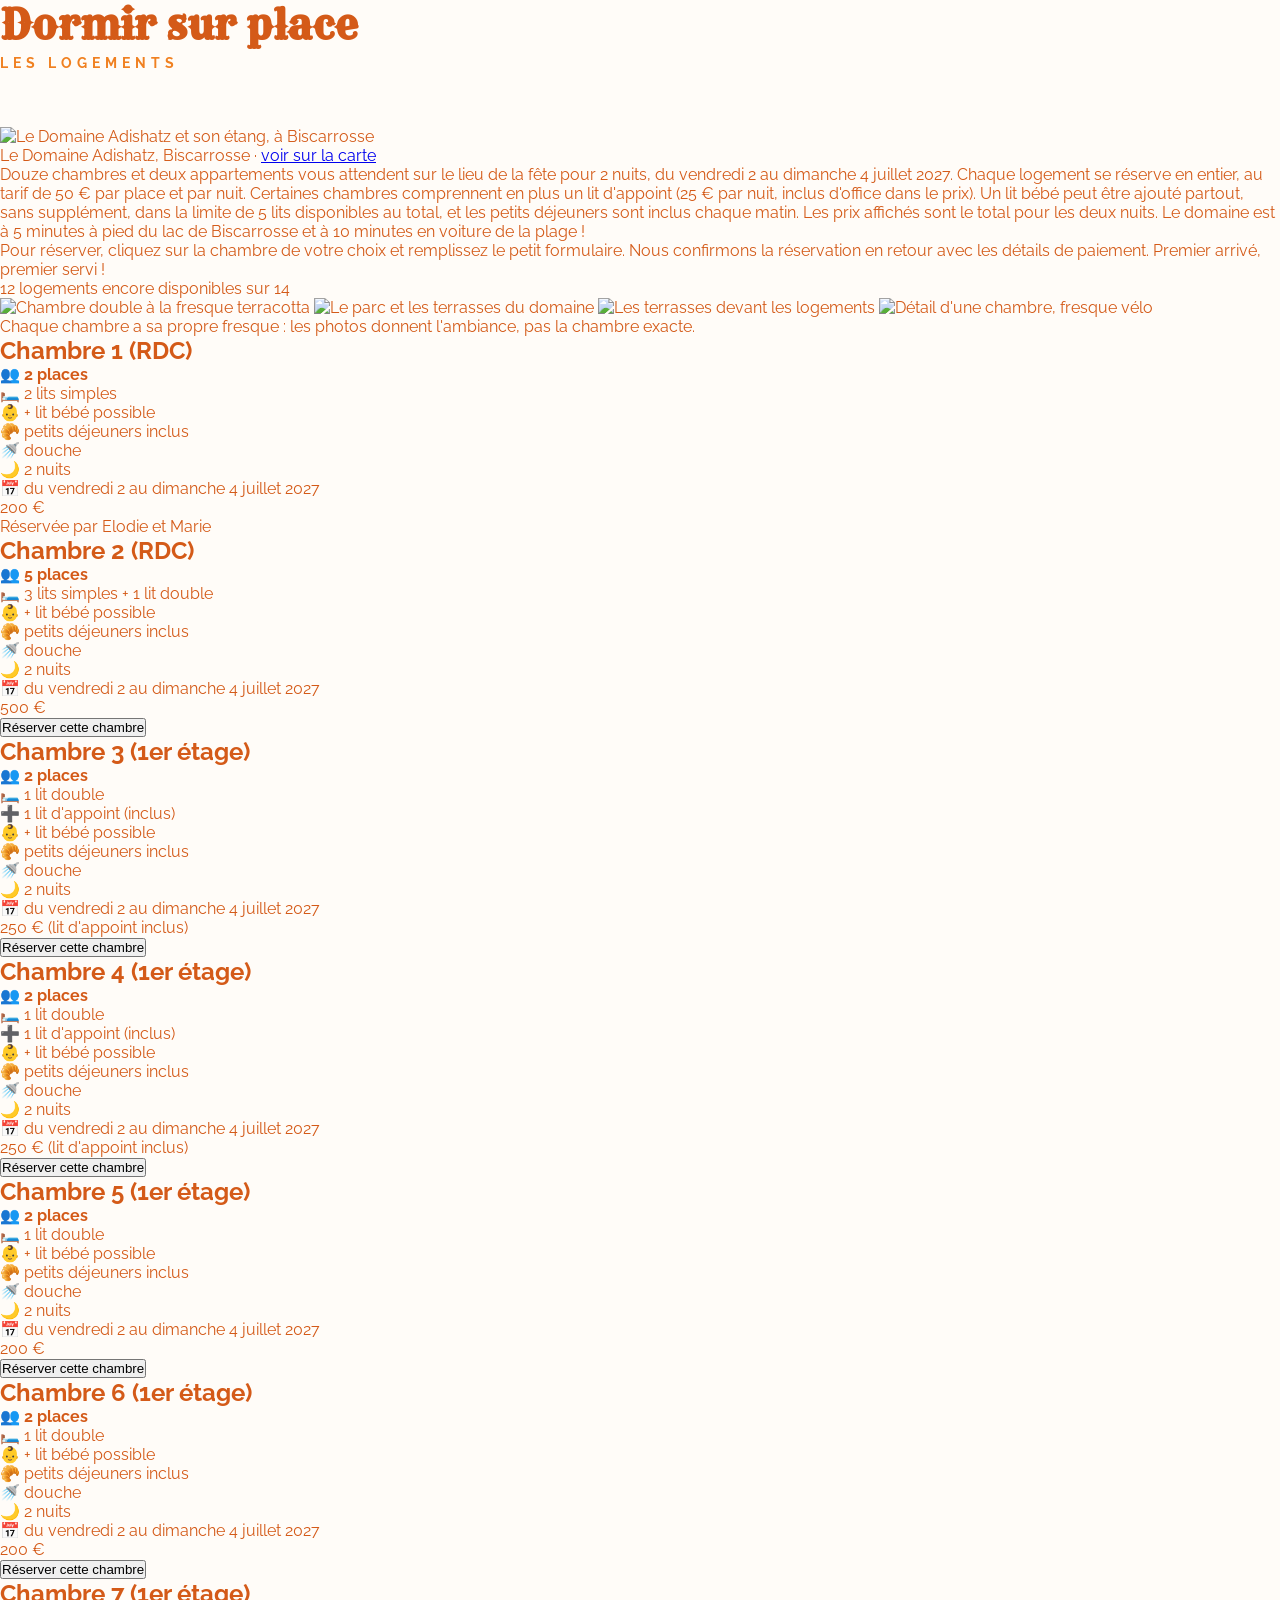
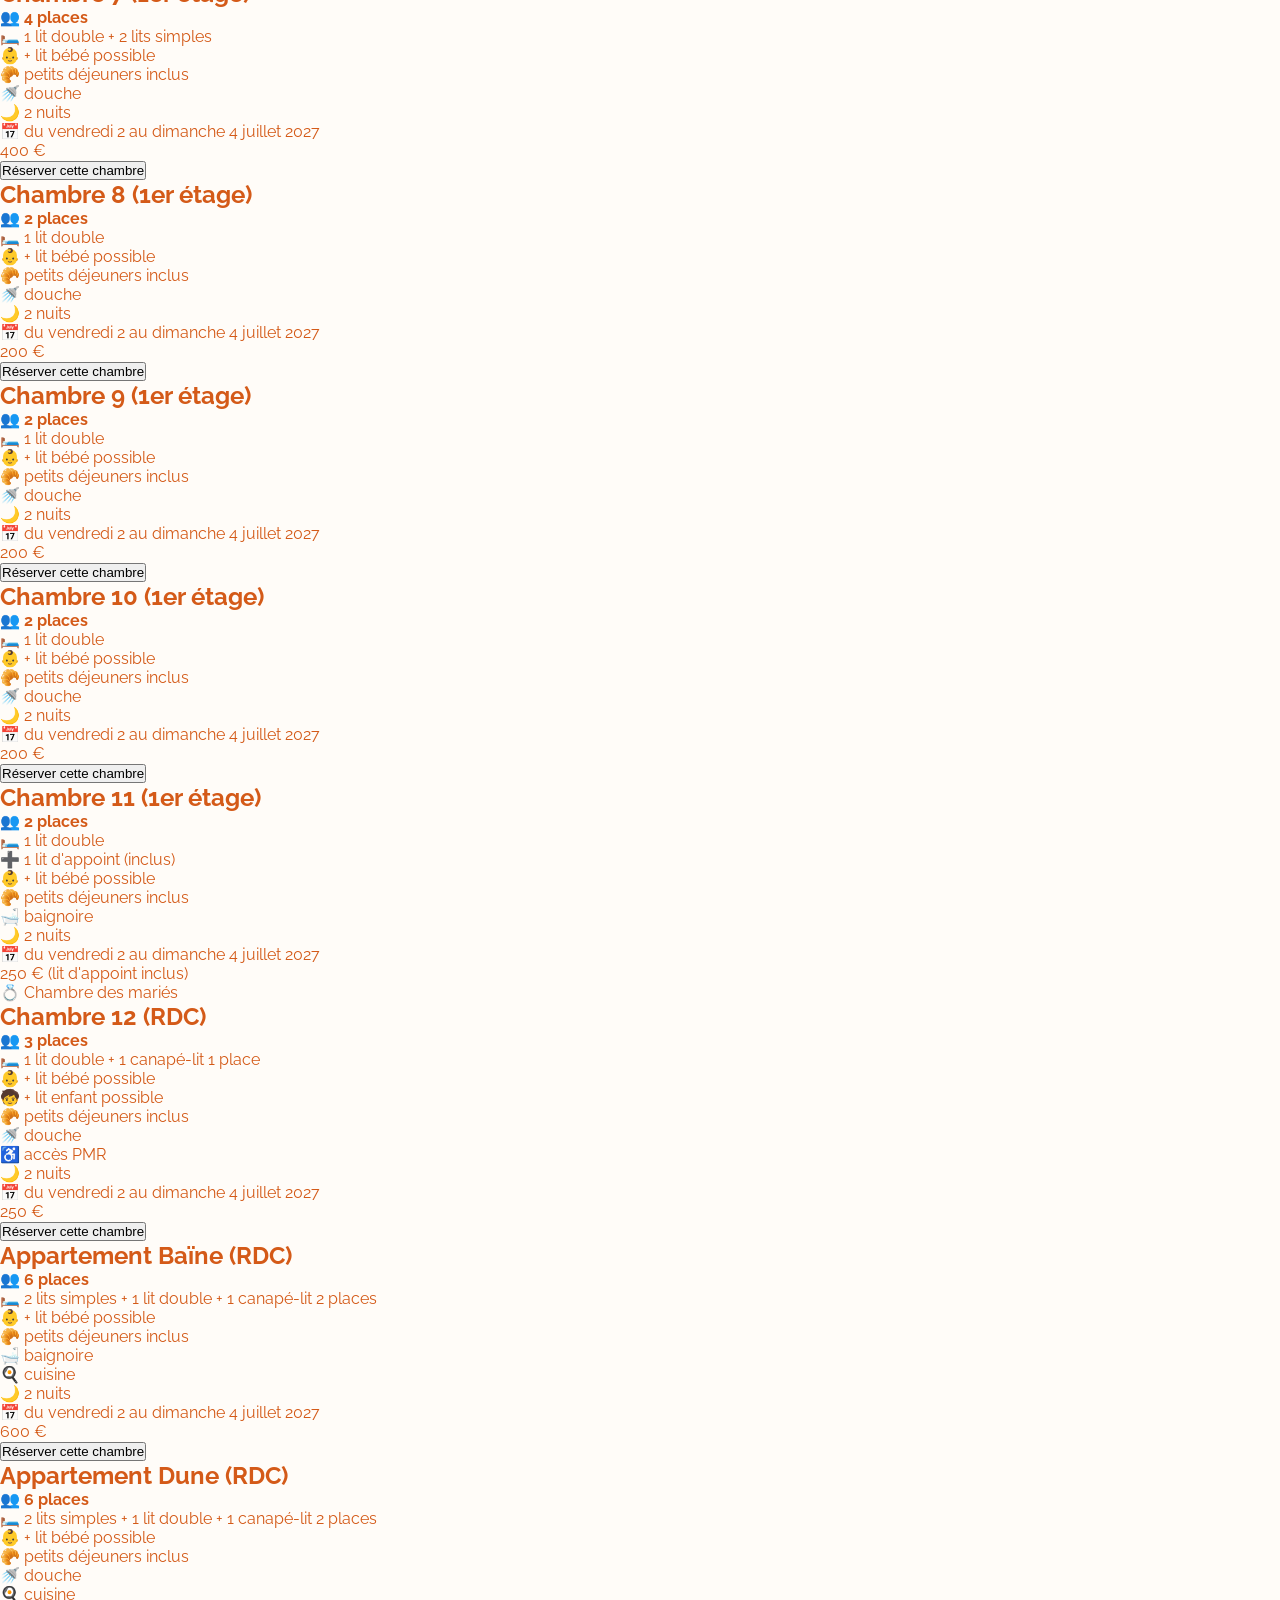
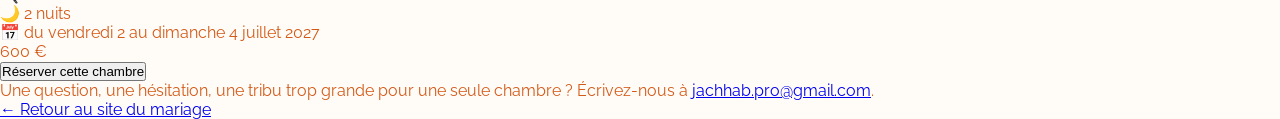
==== commit 09a0cb92: "Logements : noms des réservants affichés + un champ nom par place" ====
--- a/logements/index.html
+++ b/logements/index.html
@@ -1,5 +1,5 @@
 <!DOCTYPE html><html lang="fr"> <head><meta charset="UTF-8"><meta name="viewport" content="width=device-width, initial-scale=1.0"><meta name="description" content="Mariage de Manon & Jad - 3 juillet 2027 - Biscarrosse, Gironde"><meta property="og:title" content="Logements - Manon &amp; Jad"><meta property="og:description" content="Manon & Jad se marient le 3 juillet 2027 à Biscarrosse"><meta property="og:image" content="https://lupa-et-lupo.github.io/site-mariage/images/hero-aquarelle.png"><meta property="og:type" content="website"><meta property="og:url" content="https://lupa-et-lupo.github.io/site-mariage/"><link rel="icon" type="image/svg+xml" href="/mariage-jad-manon/favicon.svg"><title>Logements - Manon &amp; Jad</title><style>@import"https://fonts.googleapis.com/css2?family=Rye&family=Playfair+Display:ital,wght@0,300;0,400;0,600;1,300;1,400&family=Raleway:wght@200;300;400;500&display=swap";:root{--gold: #f0a830;--gold-light: #f5c860;--gold-glow: #fae0a0;--honey: #f08020;--amber: #e86820;--sunset: #e85840;--blush: #f0a888;--coral: #f07050;--sand: #fff4ea;--cream: #fff8f0;--white: #fffcf8;--warm-dark: #d45a18;--warm-mid: #c07030;--sage: #8a9a7b;--sage-muted: #b3bfa8}*{margin:0;padding:0;box-sizing:border-box}html{scroll-behavior:smooth}body{font-family:Raleway,sans-serif;background:var(--white);color:var(--warm-dark);overflow-x:hidden;-webkit-font-smoothing:antialiased}.section-title{font-family:Rye,serif;font-size:clamp(1.8rem,4vw,2.5rem);color:var(--warm-dark);margin-bottom:.3rem}.section-sub{font-family:Raleway,sans-serif;font-weight:700;font-size:.85rem;letter-spacing:5px;text-transform:uppercase;color:var(--honey);margin-bottom:3.5rem}.reveal{opacity:0;transform:translateY(24px);transition:opacity .9s ease,transform .9s ease}.reveal.visible{opacity:1;transform:translateY(0)}.sound-toggle{position:fixed;bottom:1.5rem;right:1.5rem;width:44px;height:44px;border-radius:50%;border:1px solid var(--gold);background:linear-gradient(90deg,#e07868e6,#e87040e6,#f0a040e0);cursor:pointer;display:flex;align-items:center;justify-content:center;font-size:1.1rem;color:var(--gold-light);z-index:100;transition:all .3s ease;backdrop-filter:blur(10px)}.sound-toggle:hover{background:var(--warm-dark);border-color:var(--gold-light)}.sound-toggle.muted{opacity:.5}body.splash-active{overflow:hidden}
-</style><link rel="stylesheet" href="/mariage-jad-manon/_astro/logements.CApxJB2X.css"></head> <body>  <main class="logements-page" data-astro-cid-d6r7bvds> <header class="page-header" data-astro-cid-d6r7bvds> <h1 class="section-title" data-astro-cid-d6r7bvds>Dormir sur place</h1> <p class="section-sub" data-astro-cid-d6r7bvds>Les logements</p> <figure class="hero reveal" data-astro-cid-d6r7bvds> <img src="/mariage-jad-manon/images/logements/domaine-etang.jpg" alt="Le Domaine Adishatz et son étang, à Biscarrosse" loading="eager" data-astro-cid-d6r7bvds> <figcaption data-astro-cid-d6r7bvds>
+</style><link rel="stylesheet" href="/mariage-jad-manon/_astro/logements.C_3UZpF_.css"></head> <body>  <main class="logements-page" data-astro-cid-d6r7bvds> <header class="page-header" data-astro-cid-d6r7bvds> <h1 class="section-title" data-astro-cid-d6r7bvds>Dormir sur place</h1> <p class="section-sub" data-astro-cid-d6r7bvds>Les logements</p> <figure class="hero reveal" data-astro-cid-d6r7bvds> <img src="/mariage-jad-manon/images/logements/domaine-etang.jpg" alt="Le Domaine Adishatz et son étang, à Biscarrosse" loading="eager" data-astro-cid-d6r7bvds> <figcaption data-astro-cid-d6r7bvds>
 Le Domaine Adishatz, Biscarrosse &middot; <a href="https://maps.google.com/?q=Domaine+Adishatz+Motel+Biscarrosse" target="_blank" rel="noopener noreferrer" data-astro-cid-d6r7bvds>voir sur la carte</a> </figcaption> </figure> <p class="intro reveal" data-astro-cid-d6r7bvds>
 Douze chambres et deux appartements vous attendent sur le lieu de la fête pour 2 nuits,
 du vendredi 2 au dimanche 4 juillet 2027. Chaque logement se réserve en entier, au tarif de
@@ -15,7 +15,7 @@
         formulaire. Nous confirmons la réservation en retour avec les détails de
         paiement. Premier arrivé, premier servi&nbsp;!
 </p> <p class="dispo-count reveal" id="dispo-count" data-astro-cid-d6r7bvds>12 logements encore disponibles sur 14</p> </header> <section class="gallery reveal" data-astro-cid-d6r7bvds> <img src="/mariage-jad-manon/images/logements/chambre-terracotta.jpg" alt="Chambre double à la fresque terracotta" loading="lazy" data-astro-cid-d6r7bvds> <img src="/mariage-jad-manon/images/logements/parc-terrasse.jpg" alt="Le parc et les terrasses du domaine" loading="lazy" data-astro-cid-d6r7bvds> <img src="/mariage-jad-manon/images/logements/terrasses-chambres.jpg" alt="Les terrasses devant les logements" loading="lazy" data-astro-cid-d6r7bvds> <img src="/mariage-jad-manon/images/logements/chambre-detail.jpg" alt="Détail d'une chambre, fresque vélo" loading="lazy" data-astro-cid-d6r7bvds> </section> <p class="gallery-note reveal" data-astro-cid-d6r7bvds>Chaque chambre a sa propre fresque : les photos donnent l'ambiance, pas la chambre exacte.</p> <section class="grid" data-astro-cid-d6r7bvds> <article class="card reveal is-reserved " data-room-id="ch1" data-astro-cid-d6r7bvds> <h2 class="card-title" data-astro-cid-d6r7bvds>Chambre 1 <span class="card-floor" data-astro-cid-d6r7bvds>(RDC)</span></h2> <p class="card-places" data-astro-cid-d6r7bvds>👥 <strong data-astro-cid-d6r7bvds>2 places</strong></p> <ul class="card-details" data-astro-cid-d6r7bvds> <li data-astro-cid-d6r7bvds>🛏️ 2 lits simples</li>  <li data-astro-cid-d6r7bvds>👶 + lit bébé possible</li>  <li data-astro-cid-d6r7bvds>🥐 petits déjeuners inclus</li> <li data-astro-cid-d6r7bvds>🚿 douche</li>  <li data-astro-cid-d6r7bvds>🌙 2 nuits</li> <li data-astro-cid-d6r7bvds>📅 du vendredi 2 au dimanche 4 juillet 2027</li> </ul> <p class="card-price" data-astro-cid-d6r7bvds> 200&nbsp;€
- </p> <p class="reserved-by" data-astro-cid-d6r7bvds>Déjà réservée</p>  </article><article class="card reveal  " data-room-id="ch2" data-astro-cid-d6r7bvds> <h2 class="card-title" data-astro-cid-d6r7bvds>Chambre 2 <span class="card-floor" data-astro-cid-d6r7bvds>(RDC)</span></h2> <p class="card-places" data-astro-cid-d6r7bvds>👥 <strong data-astro-cid-d6r7bvds>5 places</strong></p> <ul class="card-details" data-astro-cid-d6r7bvds> <li data-astro-cid-d6r7bvds>🛏️ 3 lits simples + 1 lit double</li>  <li data-astro-cid-d6r7bvds>👶 + lit bébé possible</li>  <li data-astro-cid-d6r7bvds>🥐 petits déjeuners inclus</li> <li data-astro-cid-d6r7bvds>🚿 douche</li>  <li data-astro-cid-d6r7bvds>🌙 2 nuits</li> <li data-astro-cid-d6r7bvds>📅 du vendredi 2 au dimanche 4 juillet 2027</li> </ul> <p class="card-price" data-astro-cid-d6r7bvds> 500&nbsp;€
+ </p> <p class="reserved-by" data-astro-cid-d6r7bvds>Réservée par Elodie et Marie</p>  </article><article class="card reveal  " data-room-id="ch2" data-astro-cid-d6r7bvds> <h2 class="card-title" data-astro-cid-d6r7bvds>Chambre 2 <span class="card-floor" data-astro-cid-d6r7bvds>(RDC)</span></h2> <p class="card-places" data-astro-cid-d6r7bvds>👥 <strong data-astro-cid-d6r7bvds>5 places</strong></p> <ul class="card-details" data-astro-cid-d6r7bvds> <li data-astro-cid-d6r7bvds>🛏️ 3 lits simples + 1 lit double</li>  <li data-astro-cid-d6r7bvds>👶 + lit bébé possible</li>  <li data-astro-cid-d6r7bvds>🥐 petits déjeuners inclus</li> <li data-astro-cid-d6r7bvds>🚿 douche</li>  <li data-astro-cid-d6r7bvds>🌙 2 nuits</li> <li data-astro-cid-d6r7bvds>📅 du vendredi 2 au dimanche 4 juillet 2027</li> </ul> <p class="card-price" data-astro-cid-d6r7bvds> 500&nbsp;€
  </p> <button type="button" class="reserve-button" data-id="ch2" data-nom="Chambre 2" data-places="5" data-prix="500" data-appoint="0" data-astro-cid-d6r7bvds>
 Réserver cette chambre
 </button> <p class="reserved-by" hidden data-astro-cid-d6r7bvds>Déjà réservée</p> </article><article class="card reveal  " data-room-id="ch3" data-astro-cid-d6r7bvds> <h2 class="card-title" data-astro-cid-d6r7bvds>Chambre 3 <span class="card-floor" data-astro-cid-d6r7bvds>(1er étage)</span></h2> <p class="card-places" data-astro-cid-d6r7bvds>👥 <strong data-astro-cid-d6r7bvds>2 places</strong></p> <ul class="card-details" data-astro-cid-d6r7bvds> <li data-astro-cid-d6r7bvds>🛏️ 1 lit double</li> <li data-astro-cid-d6r7bvds>➕ 1 lit d'appoint (inclus)</li> <li data-astro-cid-d6r7bvds>👶 + lit bébé possible</li>  <li data-astro-cid-d6r7bvds>🥐 petits déjeuners inclus</li> <li data-astro-cid-d6r7bvds>🚿 douche</li>  <li data-astro-cid-d6r7bvds>🌙 2 nuits</li> <li data-astro-cid-d6r7bvds>📅 du vendredi 2 au dimanche 4 juillet 2027</li> </ul> <p class="card-price" data-astro-cid-d6r7bvds> 250&nbsp;€
@@ -55,7 +55,7 @@
 </button> <p class="reserved-by" hidden data-astro-cid-d6r7bvds>Déjà réservée</p> </article> </section> <footer class="page-footer" data-astro-cid-d6r7bvds> <p class="footer-note reveal" data-astro-cid-d6r7bvds>
 Une question, une hésitation, une tribu trop grande pour une seule chambre&nbsp;?
         Écrivez-nous à <a href="mailto:jachhab.pro@gmail.com" data-astro-cid-d6r7bvds>jachhab.pro@gmail.com</a>.
-</p> <a class="back-link reveal" href="/mariage-jad-manon/" data-astro-cid-d6r7bvds>&larr; Retour au site du mariage</a> </footer> </main> <div class="modal-overlay" id="modal" hidden data-astro-cid-d6r7bvds> <div class="modal" role="dialog" aria-modal="true" aria-labelledby="modal-title" data-astro-cid-d6r7bvds> <button type="button" class="modal-close" id="modal-close" aria-label="Fermer" data-astro-cid-d6r7bvds>&times;</button> <form id="resa-form" data-astro-cid-d6r7bvds> <h3 class="modal-title" id="modal-title" data-astro-cid-d6r7bvds>Réserver</h3> <p class="modal-sub" id="modal-sub" data-astro-cid-d6r7bvds></p> <label class="field" data-astro-cid-d6r7bvds> <span data-astro-cid-d6r7bvds>Nom(s) des occupants *</span> <input type="text" name="occupants" required placeholder="Ex. Camille et Alex Dupont" data-astro-cid-d6r7bvds> </label> <label class="field" data-astro-cid-d6r7bvds> <span data-astro-cid-d6r7bvds>Votre e-mail *</span> <input type="email" name="email_contact" required placeholder="pour vous confirmer la réservation" data-astro-cid-d6r7bvds> </label> <label class="field" data-astro-cid-d6r7bvds> <span data-astro-cid-d6r7bvds>Téléphone (facultatif)</span> <input type="tel" name="telephone" placeholder="06..." data-astro-cid-d6r7bvds> </label> <label class="field" data-astro-cid-d6r7bvds> <span data-astro-cid-d6r7bvds>Un mot pour nous ? (facultatif)</span> <textarea name="message" rows="2" data-astro-cid-d6r7bvds></textarea> </label> <p class="modal-total" data-astro-cid-d6r7bvds>Total : <strong id="modal-total" data-astro-cid-d6r7bvds></strong> <span class="modal-total-note" id="modal-total-note" data-astro-cid-d6r7bvds>pour les 2 nuits</span></p> <button type="submit" class="reserve-button modal-submit" id="submit-btn" data-astro-cid-d6r7bvds>Envoyer ma réservation</button> <p class="form-error" id="form-error" hidden data-astro-cid-d6r7bvds>
+</p> <a class="back-link reveal" href="/mariage-jad-manon/" data-astro-cid-d6r7bvds>&larr; Retour au site du mariage</a> </footer> </main> <div class="modal-overlay" id="modal" hidden data-astro-cid-d6r7bvds> <div class="modal" role="dialog" aria-modal="true" aria-labelledby="modal-title" data-astro-cid-d6r7bvds> <button type="button" class="modal-close" id="modal-close" aria-label="Fermer" data-astro-cid-d6r7bvds>&times;</button> <form id="resa-form" data-astro-cid-d6r7bvds> <h3 class="modal-title" id="modal-title" data-astro-cid-d6r7bvds>Réserver</h3> <p class="modal-sub" id="modal-sub" data-astro-cid-d6r7bvds></p> <div class="field" data-astro-cid-d6r7bvds> <span data-astro-cid-d6r7bvds>Nom des occupants (le premier suffit) *</span> <input type="text" name="occupant1" class="occupant-input" placeholder="Occupant 1" hidden data-astro-cid-d6r7bvds><input type="text" name="occupant2" class="occupant-input" placeholder="Occupant 2 (facultatif)" hidden data-astro-cid-d6r7bvds><input type="text" name="occupant3" class="occupant-input" placeholder="Occupant 3 (facultatif)" hidden data-astro-cid-d6r7bvds><input type="text" name="occupant4" class="occupant-input" placeholder="Occupant 4 (facultatif)" hidden data-astro-cid-d6r7bvds><input type="text" name="occupant5" class="occupant-input" placeholder="Occupant 5 (facultatif)" hidden data-astro-cid-d6r7bvds><input type="text" name="occupant6" class="occupant-input" placeholder="Occupant 6 (facultatif)" hidden data-astro-cid-d6r7bvds> </div> <label class="field" data-astro-cid-d6r7bvds> <span data-astro-cid-d6r7bvds>Votre e-mail *</span> <input type="email" name="email_contact" required placeholder="pour vous confirmer la réservation" data-astro-cid-d6r7bvds> </label> <label class="field" data-astro-cid-d6r7bvds> <span data-astro-cid-d6r7bvds>Téléphone (facultatif)</span> <input type="tel" name="telephone" placeholder="06..." data-astro-cid-d6r7bvds> </label> <label class="field" data-astro-cid-d6r7bvds> <span data-astro-cid-d6r7bvds>Un mot pour nous ? (facultatif)</span> <textarea name="message" rows="2" data-astro-cid-d6r7bvds></textarea> </label> <p class="modal-total" data-astro-cid-d6r7bvds>Total : <strong id="modal-total" data-astro-cid-d6r7bvds></strong> <span class="modal-total-note" id="modal-total-note" data-astro-cid-d6r7bvds>pour les 2 nuits</span></p> <button type="submit" class="reserve-button modal-submit" id="submit-btn" data-astro-cid-d6r7bvds>Envoyer ma réservation</button> <p class="form-error" id="form-error" hidden data-astro-cid-d6r7bvds>
 Oups, l'envoi a échoué. Réessayez, ou écrivez-nous directement à
 <a href="mailto:jachhab.pro@gmail.com" data-astro-cid-d6r7bvds>jachhab.pro@gmail.com</a>.
 </p> </form> <div class="modal-success" id="modal-success" hidden data-astro-cid-d6r7bvds> <p class="success-icon" data-astro-cid-d6r7bvds>&#10003;</p> <h3 class="modal-title" data-astro-cid-d6r7bvds>Demande envoyée&nbsp;!</h3> <p class="modal-sub" data-astro-cid-d6r7bvds>
@@ -123,6 +123,13 @@
       totalEl.textContent = current.prix + ' €';
       totalNoteEl.textContent = avecAppoint ? 'pour les 2 nuits, lit d\'appoint inclus' : 'pour les 2 nuits';
       form.reset();
+      // Autant de champs de nom que de places (le premier obligatoire)
+      const nbPlaces = parseInt(current.places, 10) || 1;
+      form.querySelectorAll('.occupant-input').forEach((input, i) => {
+        input.hidden = i >= nbPlaces;
+        input.required = i === 0;
+        input.value = '';
+      });
       form.hidden = false;
       success.hidden = true;
       errorEl.hidden = true;
@@ -155,6 +162,11 @@
       submitBtn.textContent = 'Envoi en cours...';
 
       const data = new FormData(form);
+      const occupants = Array.from(form.querySelectorAll('.occupant-input'))
+        .filter((input) => !input.hidden)
+        .map((input) => input.value.trim())
+        .filter(Boolean)
+        .join(', ');
 
       // 1) Enregistrement en base (bloque la chambre pour tout le monde)
       try {
@@ -163,7 +175,7 @@
           headers: { 'Content-Type': 'application/json' },
           body: JSON.stringify({
             room: current.id,
-            occupants: data.get('occupants'),
+            occupants,
             email: data.get('email_contact'),
             telephone: data.get('telephone') || '',
             message: data.get('message') || '',
@@ -200,7 +212,7 @@
         chambre: current.nom,
         places: current.places,
         nuits: '2 (ven 2 au dim 4 juillet 2027)',
-        occupants: data.get('occupants'),
+        occupants,
         email: data.get('email_contact'),
         telephone: data.get('telephone') || '-',
         lit_appoint: current.appoint === '0' ? 'non' : 'inclus (+' + PRIX_APPOINT + ' €)',
@@ -220,6 +232,6 @@
 
       form.hidden = true;
       success.hidden = false;
-      markReserved(current.id, data.get('occupants'));
+      markReserved(current.id, occupants);
     });
   })();</script>  <script type="module">const s=new IntersectionObserver(e=>{e.forEach(r=>{r.isIntersecting&&r.target.classList.add("visible")})},{threshold:.1});document.querySelectorAll(".reveal").forEach(e=>{s.observe(e)});</script> </body> </html> 
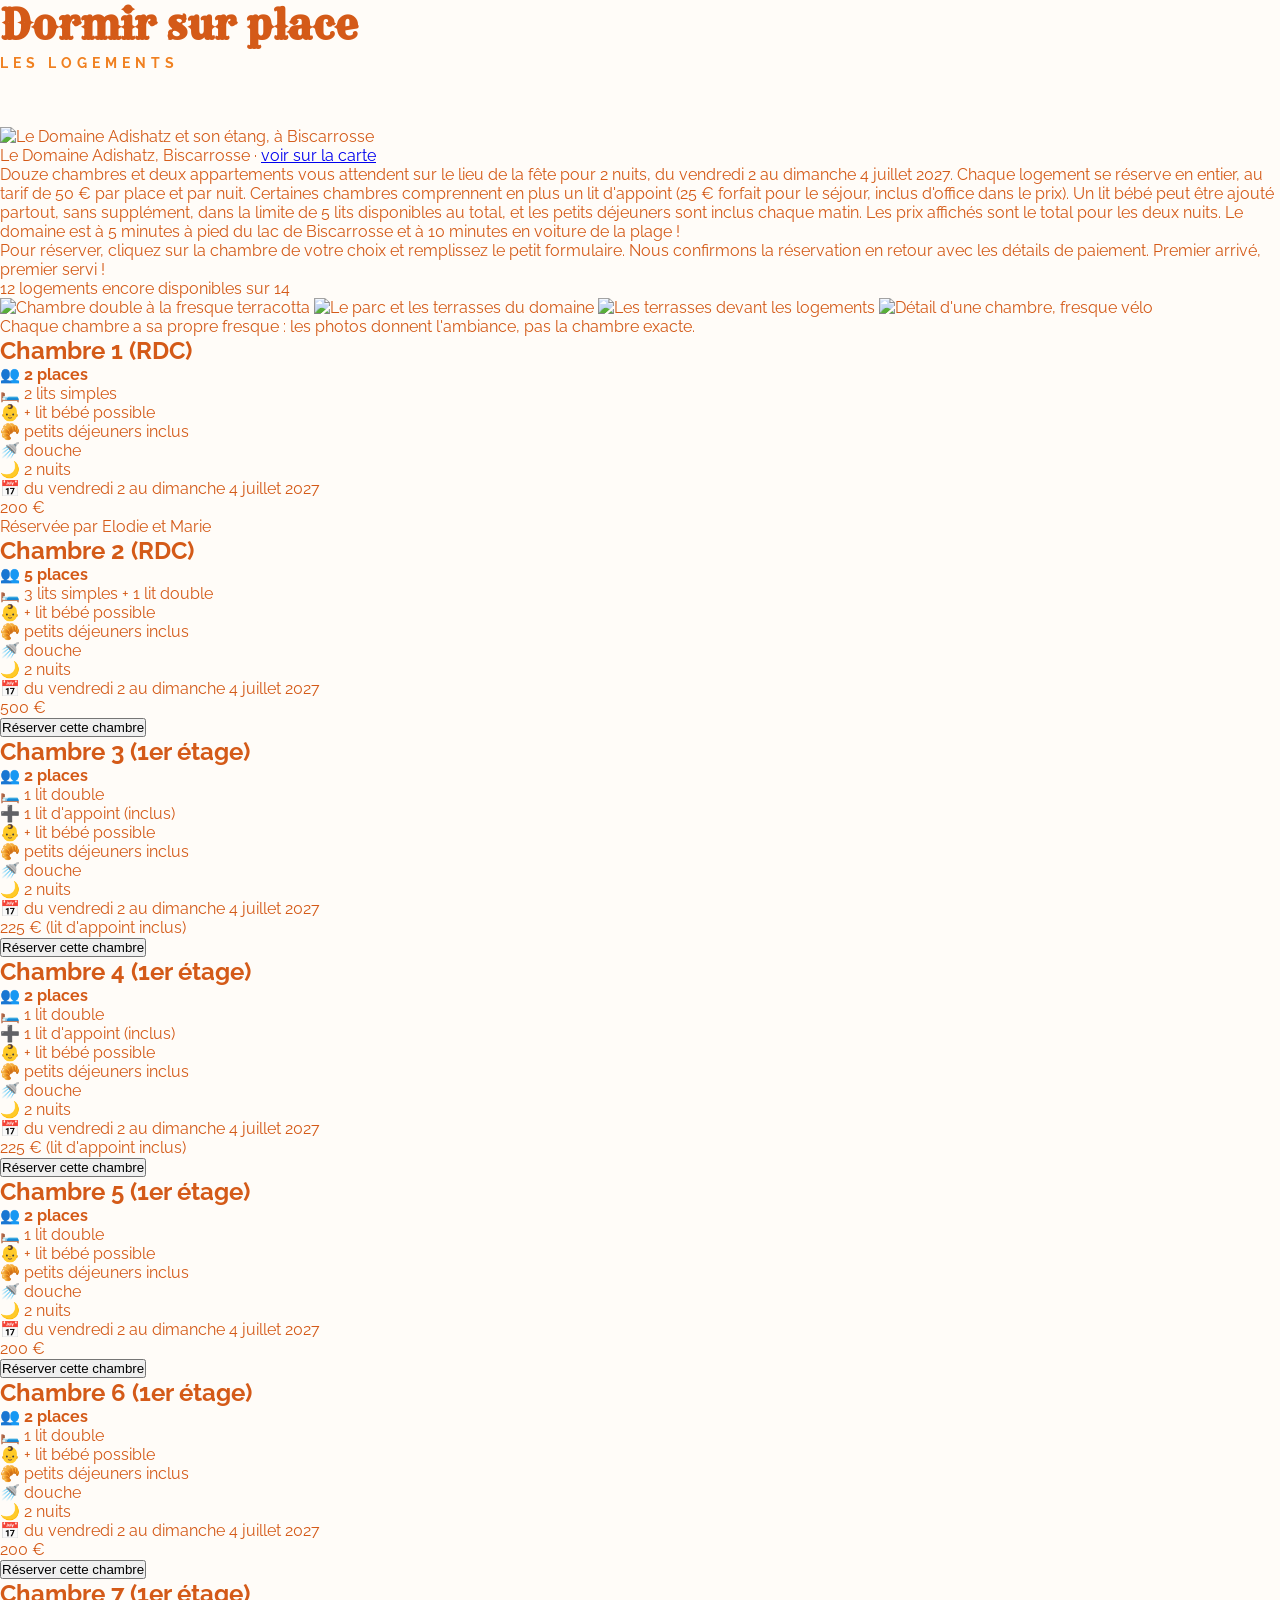
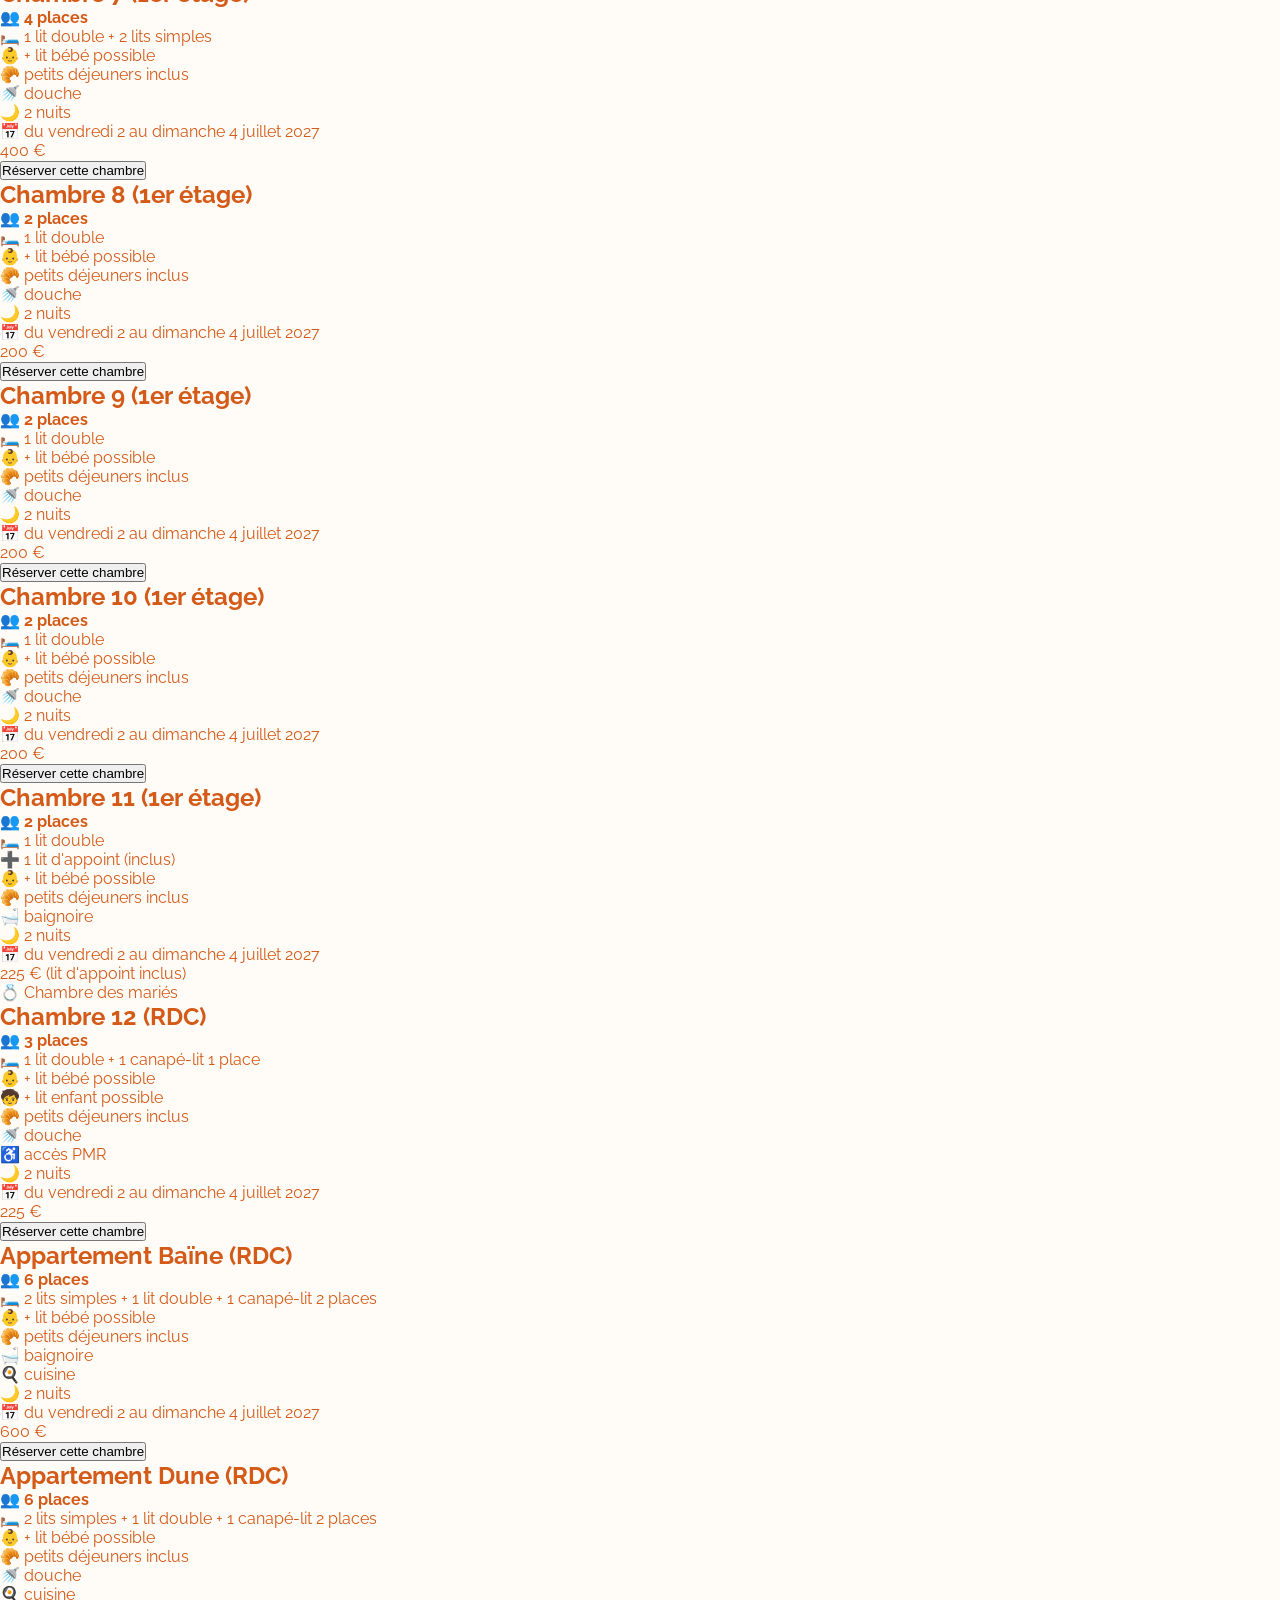
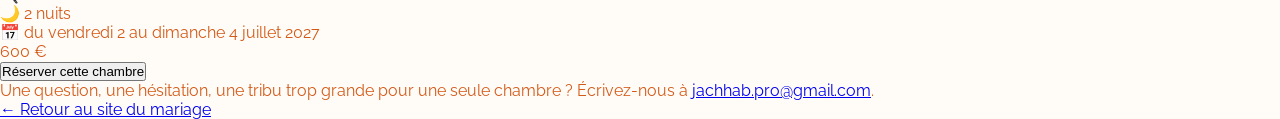
==== commit 02c4f604: "Logements : lit d'appoint en forfait unique 25 EUR (chambres 3/4/11/12 à 225 EUR)" ====
--- a/logements/index.html
+++ b/logements/index.html
@@ -4,7 +4,7 @@
 Douze chambres et deux appartements vous attendent sur le lieu de la fête pour 2 nuits,
 du vendredi 2 au dimanche 4 juillet 2027. Chaque logement se réserve en entier, au tarif de
 50&nbsp;€ par place et par nuit. Certaines chambres comprennent
-        en plus un lit d'appoint (25&nbsp;€ par nuit, inclus d'office dans le prix).
+        en plus un lit d'appoint (25&nbsp;€ forfait pour le séjour, inclus d'office dans le prix).
         Un lit bébé peut être ajouté partout, sans supplément, dans la limite de 5 lits
         disponibles au total, et les petits déjeuners sont inclus chaque matin.
         Les prix affichés sont le total pour les deux nuits.
@@ -18,11 +18,11 @@
  </p> <p class="reserved-by" data-astro-cid-d6r7bvds>Réservée par Elodie et Marie</p>  </article><article class="card reveal  " data-room-id="ch2" data-astro-cid-d6r7bvds> <h2 class="card-title" data-astro-cid-d6r7bvds>Chambre 2 <span class="card-floor" data-astro-cid-d6r7bvds>(RDC)</span></h2> <p class="card-places" data-astro-cid-d6r7bvds>👥 <strong data-astro-cid-d6r7bvds>5 places</strong></p> <ul class="card-details" data-astro-cid-d6r7bvds> <li data-astro-cid-d6r7bvds>🛏️ 3 lits simples + 1 lit double</li>  <li data-astro-cid-d6r7bvds>👶 + lit bébé possible</li>  <li data-astro-cid-d6r7bvds>🥐 petits déjeuners inclus</li> <li data-astro-cid-d6r7bvds>🚿 douche</li>  <li data-astro-cid-d6r7bvds>🌙 2 nuits</li> <li data-astro-cid-d6r7bvds>📅 du vendredi 2 au dimanche 4 juillet 2027</li> </ul> <p class="card-price" data-astro-cid-d6r7bvds> 500&nbsp;€
  </p> <button type="button" class="reserve-button" data-id="ch2" data-nom="Chambre 2" data-places="5" data-prix="500" data-appoint="0" data-astro-cid-d6r7bvds>
 Réserver cette chambre
-</button> <p class="reserved-by" hidden data-astro-cid-d6r7bvds>Déjà réservée</p> </article><article class="card reveal  " data-room-id="ch3" data-astro-cid-d6r7bvds> <h2 class="card-title" data-astro-cid-d6r7bvds>Chambre 3 <span class="card-floor" data-astro-cid-d6r7bvds>(1er étage)</span></h2> <p class="card-places" data-astro-cid-d6r7bvds>👥 <strong data-astro-cid-d6r7bvds>2 places</strong></p> <ul class="card-details" data-astro-cid-d6r7bvds> <li data-astro-cid-d6r7bvds>🛏️ 1 lit double</li> <li data-astro-cid-d6r7bvds>➕ 1 lit d'appoint (inclus)</li> <li data-astro-cid-d6r7bvds>👶 + lit bébé possible</li>  <li data-astro-cid-d6r7bvds>🥐 petits déjeuners inclus</li> <li data-astro-cid-d6r7bvds>🚿 douche</li>  <li data-astro-cid-d6r7bvds>🌙 2 nuits</li> <li data-astro-cid-d6r7bvds>📅 du vendredi 2 au dimanche 4 juillet 2027</li> </ul> <p class="card-price" data-astro-cid-d6r7bvds> 250&nbsp;€
-<span class="price-appoint" data-astro-cid-d6r7bvds> (lit d'appoint inclus)</span> </p> <button type="button" class="reserve-button" data-id="ch3" data-nom="Chambre 3" data-places="2" data-prix="250" data-appoint="1" data-astro-cid-d6r7bvds>
-Réserver cette chambre
-</button> <p class="reserved-by" hidden data-astro-cid-d6r7bvds>Déjà réservée</p> </article><article class="card reveal  " data-room-id="ch4" data-astro-cid-d6r7bvds> <h2 class="card-title" data-astro-cid-d6r7bvds>Chambre 4 <span class="card-floor" data-astro-cid-d6r7bvds>(1er étage)</span></h2> <p class="card-places" data-astro-cid-d6r7bvds>👥 <strong data-astro-cid-d6r7bvds>2 places</strong></p> <ul class="card-details" data-astro-cid-d6r7bvds> <li data-astro-cid-d6r7bvds>🛏️ 1 lit double</li> <li data-astro-cid-d6r7bvds>➕ 1 lit d'appoint (inclus)</li> <li data-astro-cid-d6r7bvds>👶 + lit bébé possible</li>  <li data-astro-cid-d6r7bvds>🥐 petits déjeuners inclus</li> <li data-astro-cid-d6r7bvds>🚿 douche</li>  <li data-astro-cid-d6r7bvds>🌙 2 nuits</li> <li data-astro-cid-d6r7bvds>📅 du vendredi 2 au dimanche 4 juillet 2027</li> </ul> <p class="card-price" data-astro-cid-d6r7bvds> 250&nbsp;€
-<span class="price-appoint" data-astro-cid-d6r7bvds> (lit d'appoint inclus)</span> </p> <button type="button" class="reserve-button" data-id="ch4" data-nom="Chambre 4" data-places="2" data-prix="250" data-appoint="1" data-astro-cid-d6r7bvds>
+</button> <p class="reserved-by" hidden data-astro-cid-d6r7bvds>Déjà réservée</p> </article><article class="card reveal  " data-room-id="ch3" data-astro-cid-d6r7bvds> <h2 class="card-title" data-astro-cid-d6r7bvds>Chambre 3 <span class="card-floor" data-astro-cid-d6r7bvds>(1er étage)</span></h2> <p class="card-places" data-astro-cid-d6r7bvds>👥 <strong data-astro-cid-d6r7bvds>2 places</strong></p> <ul class="card-details" data-astro-cid-d6r7bvds> <li data-astro-cid-d6r7bvds>🛏️ 1 lit double</li> <li data-astro-cid-d6r7bvds>➕ 1 lit d'appoint (inclus)</li> <li data-astro-cid-d6r7bvds>👶 + lit bébé possible</li>  <li data-astro-cid-d6r7bvds>🥐 petits déjeuners inclus</li> <li data-astro-cid-d6r7bvds>🚿 douche</li>  <li data-astro-cid-d6r7bvds>🌙 2 nuits</li> <li data-astro-cid-d6r7bvds>📅 du vendredi 2 au dimanche 4 juillet 2027</li> </ul> <p class="card-price" data-astro-cid-d6r7bvds> 225&nbsp;€
+<span class="price-appoint" data-astro-cid-d6r7bvds> (lit d'appoint inclus)</span> </p> <button type="button" class="reserve-button" data-id="ch3" data-nom="Chambre 3" data-places="2" data-prix="225" data-appoint="1" data-astro-cid-d6r7bvds>
+Réserver cette chambre
+</button> <p class="reserved-by" hidden data-astro-cid-d6r7bvds>Déjà réservée</p> </article><article class="card reveal  " data-room-id="ch4" data-astro-cid-d6r7bvds> <h2 class="card-title" data-astro-cid-d6r7bvds>Chambre 4 <span class="card-floor" data-astro-cid-d6r7bvds>(1er étage)</span></h2> <p class="card-places" data-astro-cid-d6r7bvds>👥 <strong data-astro-cid-d6r7bvds>2 places</strong></p> <ul class="card-details" data-astro-cid-d6r7bvds> <li data-astro-cid-d6r7bvds>🛏️ 1 lit double</li> <li data-astro-cid-d6r7bvds>➕ 1 lit d'appoint (inclus)</li> <li data-astro-cid-d6r7bvds>👶 + lit bébé possible</li>  <li data-astro-cid-d6r7bvds>🥐 petits déjeuners inclus</li> <li data-astro-cid-d6r7bvds>🚿 douche</li>  <li data-astro-cid-d6r7bvds>🌙 2 nuits</li> <li data-astro-cid-d6r7bvds>📅 du vendredi 2 au dimanche 4 juillet 2027</li> </ul> <p class="card-price" data-astro-cid-d6r7bvds> 225&nbsp;€
+<span class="price-appoint" data-astro-cid-d6r7bvds> (lit d'appoint inclus)</span> </p> <button type="button" class="reserve-button" data-id="ch4" data-nom="Chambre 4" data-places="2" data-prix="225" data-appoint="1" data-astro-cid-d6r7bvds>
 Réserver cette chambre
 </button> <p class="reserved-by" hidden data-astro-cid-d6r7bvds>Déjà réservée</p> </article><article class="card reveal  " data-room-id="ch5" data-astro-cid-d6r7bvds> <h2 class="card-title" data-astro-cid-d6r7bvds>Chambre 5 <span class="card-floor" data-astro-cid-d6r7bvds>(1er étage)</span></h2> <p class="card-places" data-astro-cid-d6r7bvds>👥 <strong data-astro-cid-d6r7bvds>2 places</strong></p> <ul class="card-details" data-astro-cid-d6r7bvds> <li data-astro-cid-d6r7bvds>🛏️ 1 lit double</li>  <li data-astro-cid-d6r7bvds>👶 + lit bébé possible</li>  <li data-astro-cid-d6r7bvds>🥐 petits déjeuners inclus</li> <li data-astro-cid-d6r7bvds>🚿 douche</li>  <li data-astro-cid-d6r7bvds>🌙 2 nuits</li> <li data-astro-cid-d6r7bvds>📅 du vendredi 2 au dimanche 4 juillet 2027</li> </ul> <p class="card-price" data-astro-cid-d6r7bvds> 200&nbsp;€
  </p> <button type="button" class="reserve-button" data-id="ch5" data-nom="Chambre 5" data-places="2" data-prix="200" data-appoint="0" data-astro-cid-d6r7bvds>
@@ -42,9 +42,9 @@
 </button> <p class="reserved-by" hidden data-astro-cid-d6r7bvds>Déjà réservée</p> </article><article class="card reveal  " data-room-id="ch10" data-astro-cid-d6r7bvds> <h2 class="card-title" data-astro-cid-d6r7bvds>Chambre 10 <span class="card-floor" data-astro-cid-d6r7bvds>(1er étage)</span></h2> <p class="card-places" data-astro-cid-d6r7bvds>👥 <strong data-astro-cid-d6r7bvds>2 places</strong></p> <ul class="card-details" data-astro-cid-d6r7bvds> <li data-astro-cid-d6r7bvds>🛏️ 1 lit double</li>  <li data-astro-cid-d6r7bvds>👶 + lit bébé possible</li>  <li data-astro-cid-d6r7bvds>🥐 petits déjeuners inclus</li> <li data-astro-cid-d6r7bvds>🚿 douche</li>  <li data-astro-cid-d6r7bvds>🌙 2 nuits</li> <li data-astro-cid-d6r7bvds>📅 du vendredi 2 au dimanche 4 juillet 2027</li> </ul> <p class="card-price" data-astro-cid-d6r7bvds> 200&nbsp;€
  </p> <button type="button" class="reserve-button" data-id="ch10" data-nom="Chambre 10" data-places="2" data-prix="200" data-appoint="0" data-astro-cid-d6r7bvds>
 Réserver cette chambre
-</button> <p class="reserved-by" hidden data-astro-cid-d6r7bvds>Déjà réservée</p> </article><article class="card reveal is-reserved " data-room-id="ch11" data-astro-cid-d6r7bvds> <h2 class="card-title" data-astro-cid-d6r7bvds>Chambre 11 <span class="card-floor" data-astro-cid-d6r7bvds>(1er étage)</span></h2> <p class="card-places" data-astro-cid-d6r7bvds>👥 <strong data-astro-cid-d6r7bvds>2 places</strong></p> <ul class="card-details" data-astro-cid-d6r7bvds> <li data-astro-cid-d6r7bvds>🛏️ 1 lit double</li> <li data-astro-cid-d6r7bvds>➕ 1 lit d'appoint (inclus)</li> <li data-astro-cid-d6r7bvds>👶 + lit bébé possible</li>  <li data-astro-cid-d6r7bvds>🥐 petits déjeuners inclus</li> <li data-astro-cid-d6r7bvds>🛁 baignoire</li>  <li data-astro-cid-d6r7bvds>🌙 2 nuits</li> <li data-astro-cid-d6r7bvds>📅 du vendredi 2 au dimanche 4 juillet 2027</li> </ul> <p class="card-price" data-astro-cid-d6r7bvds> 250&nbsp;€
-<span class="price-appoint" data-astro-cid-d6r7bvds> (lit d'appoint inclus)</span> </p> <p class="reserved-by" data-astro-cid-d6r7bvds>💍 Chambre des mariés</p>  </article><article class="card reveal  " data-room-id="ch12" data-astro-cid-d6r7bvds> <h2 class="card-title" data-astro-cid-d6r7bvds>Chambre 12 <span class="card-floor" data-astro-cid-d6r7bvds>(RDC)</span></h2> <p class="card-places" data-astro-cid-d6r7bvds>👥 <strong data-astro-cid-d6r7bvds>3 places</strong></p> <ul class="card-details" data-astro-cid-d6r7bvds> <li data-astro-cid-d6r7bvds>🛏️ 1 lit double + 1 canapé-lit 1 place</li>  <li data-astro-cid-d6r7bvds>👶 + lit bébé possible</li> <li data-astro-cid-d6r7bvds>🧒 + lit enfant possible</li> <li data-astro-cid-d6r7bvds>🥐 petits déjeuners inclus</li> <li data-astro-cid-d6r7bvds>🚿 douche</li> <li data-astro-cid-d6r7bvds>♿ accès PMR</li> <li data-astro-cid-d6r7bvds>🌙 2 nuits</li> <li data-astro-cid-d6r7bvds>📅 du vendredi 2 au dimanche 4 juillet 2027</li> </ul> <p class="card-price" data-astro-cid-d6r7bvds> 250&nbsp;€
- </p> <button type="button" class="reserve-button" data-id="ch12" data-nom="Chambre 12" data-places="3" data-prix="250" data-appoint="0" data-astro-cid-d6r7bvds>
+</button> <p class="reserved-by" hidden data-astro-cid-d6r7bvds>Déjà réservée</p> </article><article class="card reveal is-reserved " data-room-id="ch11" data-astro-cid-d6r7bvds> <h2 class="card-title" data-astro-cid-d6r7bvds>Chambre 11 <span class="card-floor" data-astro-cid-d6r7bvds>(1er étage)</span></h2> <p class="card-places" data-astro-cid-d6r7bvds>👥 <strong data-astro-cid-d6r7bvds>2 places</strong></p> <ul class="card-details" data-astro-cid-d6r7bvds> <li data-astro-cid-d6r7bvds>🛏️ 1 lit double</li> <li data-astro-cid-d6r7bvds>➕ 1 lit d'appoint (inclus)</li> <li data-astro-cid-d6r7bvds>👶 + lit bébé possible</li>  <li data-astro-cid-d6r7bvds>🥐 petits déjeuners inclus</li> <li data-astro-cid-d6r7bvds>🛁 baignoire</li>  <li data-astro-cid-d6r7bvds>🌙 2 nuits</li> <li data-astro-cid-d6r7bvds>📅 du vendredi 2 au dimanche 4 juillet 2027</li> </ul> <p class="card-price" data-astro-cid-d6r7bvds> 225&nbsp;€
+<span class="price-appoint" data-astro-cid-d6r7bvds> (lit d'appoint inclus)</span> </p> <p class="reserved-by" data-astro-cid-d6r7bvds>💍 Chambre des mariés</p>  </article><article class="card reveal  " data-room-id="ch12" data-astro-cid-d6r7bvds> <h2 class="card-title" data-astro-cid-d6r7bvds>Chambre 12 <span class="card-floor" data-astro-cid-d6r7bvds>(RDC)</span></h2> <p class="card-places" data-astro-cid-d6r7bvds>👥 <strong data-astro-cid-d6r7bvds>3 places</strong></p> <ul class="card-details" data-astro-cid-d6r7bvds> <li data-astro-cid-d6r7bvds>🛏️ 1 lit double + 1 canapé-lit 1 place</li>  <li data-astro-cid-d6r7bvds>👶 + lit bébé possible</li> <li data-astro-cid-d6r7bvds>🧒 + lit enfant possible</li> <li data-astro-cid-d6r7bvds>🥐 petits déjeuners inclus</li> <li data-astro-cid-d6r7bvds>🚿 douche</li> <li data-astro-cid-d6r7bvds>♿ accès PMR</li> <li data-astro-cid-d6r7bvds>🌙 2 nuits</li> <li data-astro-cid-d6r7bvds>📅 du vendredi 2 au dimanche 4 juillet 2027</li> </ul> <p class="card-price" data-astro-cid-d6r7bvds> 225&nbsp;€
+ </p> <button type="button" class="reserve-button" data-id="ch12" data-nom="Chambre 12" data-places="3" data-prix="225" data-appoint="0" data-astro-cid-d6r7bvds>
 Réserver cette chambre
 </button> <p class="reserved-by" hidden data-astro-cid-d6r7bvds>Déjà réservée</p> </article><article class="card reveal  card-wide" data-room-id="baine" data-astro-cid-d6r7bvds> <h2 class="card-title" data-astro-cid-d6r7bvds>Appartement Baïne <span class="card-floor" data-astro-cid-d6r7bvds>(RDC)</span></h2> <p class="card-places" data-astro-cid-d6r7bvds>👥 <strong data-astro-cid-d6r7bvds>6 places</strong></p> <ul class="card-details" data-astro-cid-d6r7bvds> <li data-astro-cid-d6r7bvds>🛏️ 2 lits simples + 1 lit double + 1 canapé-lit 2 places</li>  <li data-astro-cid-d6r7bvds>👶 + lit bébé possible</li>  <li data-astro-cid-d6r7bvds>🥐 petits déjeuners inclus</li> <li data-astro-cid-d6r7bvds>🛁 baignoire</li> <li data-astro-cid-d6r7bvds>🍳 cuisine</li> <li data-astro-cid-d6r7bvds>🌙 2 nuits</li> <li data-astro-cid-d6r7bvds>📅 du vendredi 2 au dimanche 4 juillet 2027</li> </ul> <p class="card-price" data-astro-cid-d6r7bvds> 600&nbsp;€
  </p> <button type="button" class="reserve-button" data-id="baine" data-nom="Appartement Baïne" data-places="6" data-prix="600" data-appoint="0" data-astro-cid-d6r7bvds>
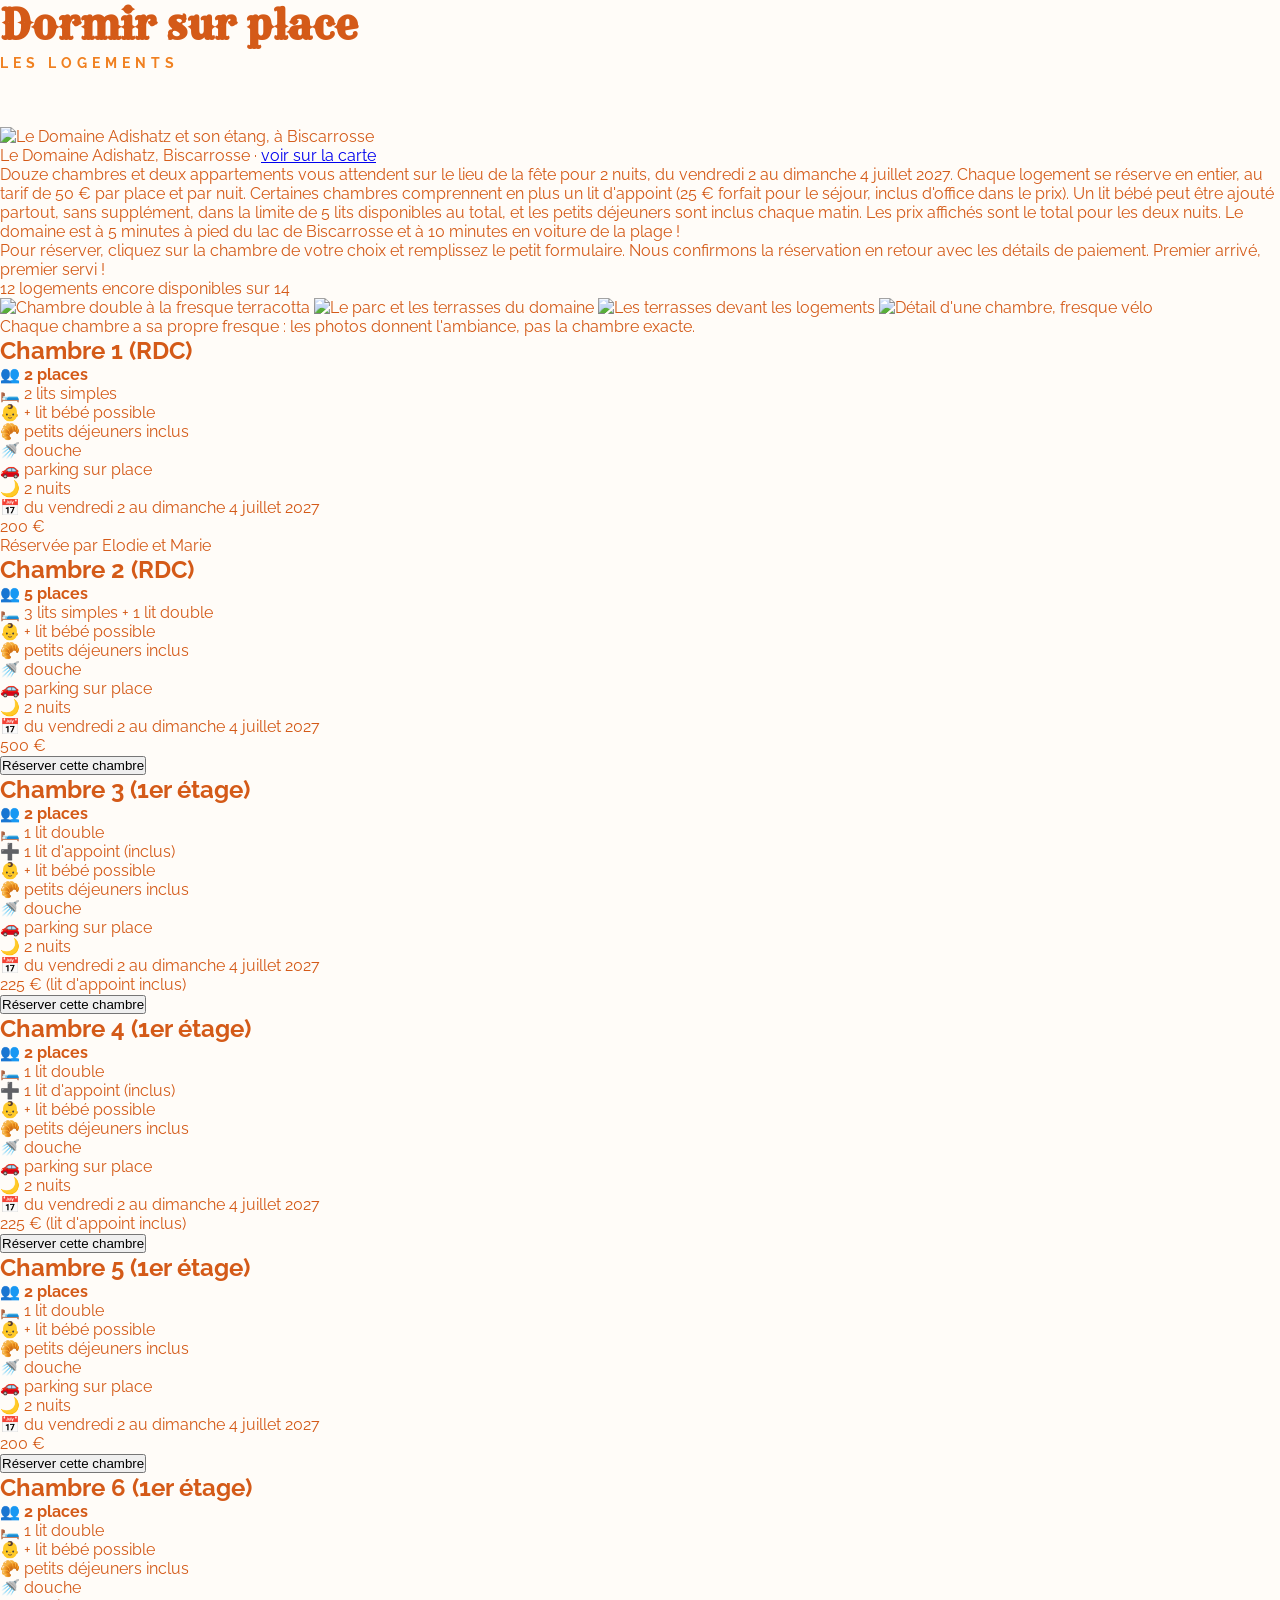
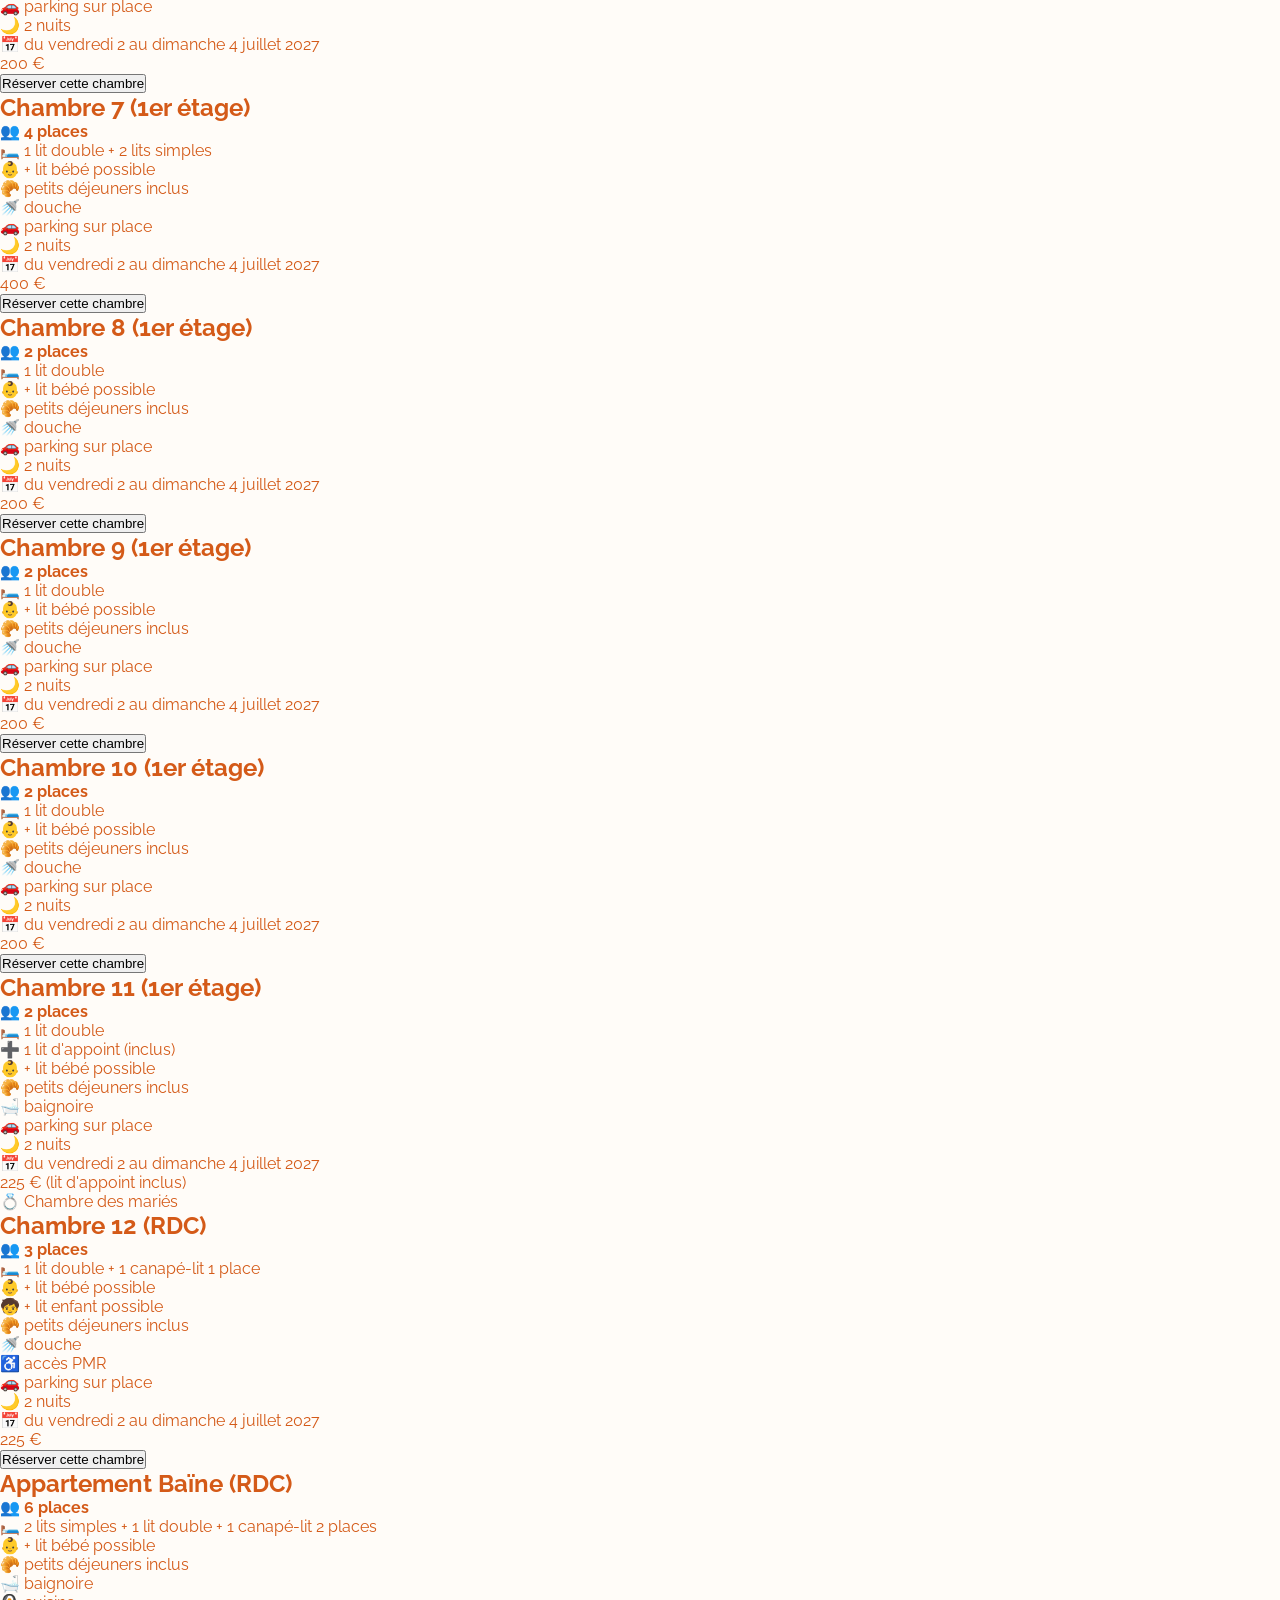
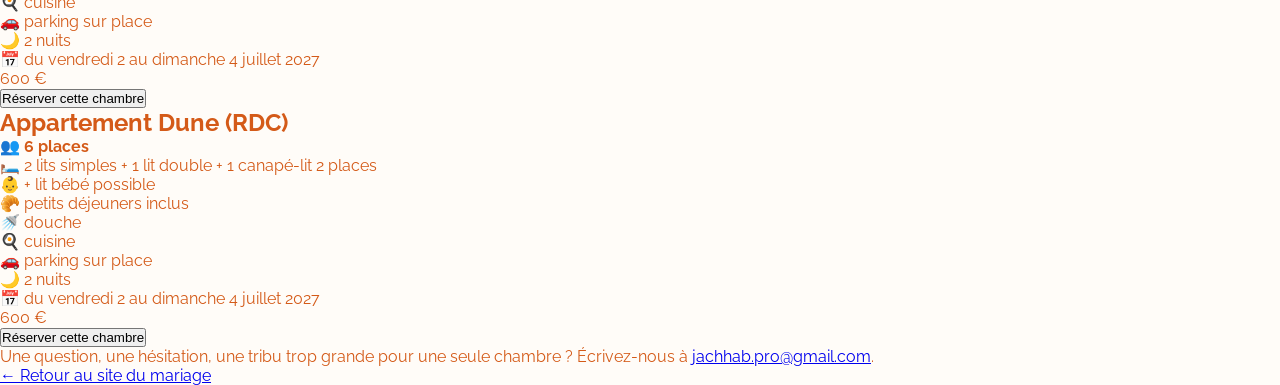
==== commit b4303d14: "Logements : mention parking sur place" ====
--- a/logements/index.html
+++ b/logements/index.html
@@ -14,42 +14,42 @@
 Pour réserver, cliquez sur la chambre de votre choix et remplissez le petit
         formulaire. Nous confirmons la réservation en retour avec les détails de
         paiement. Premier arrivé, premier servi&nbsp;!
-</p> <p class="dispo-count reveal" id="dispo-count" data-astro-cid-d6r7bvds>12 logements encore disponibles sur 14</p> </header> <section class="gallery reveal" data-astro-cid-d6r7bvds> <img src="/mariage-jad-manon/images/logements/chambre-terracotta.jpg" alt="Chambre double à la fresque terracotta" loading="lazy" data-astro-cid-d6r7bvds> <img src="/mariage-jad-manon/images/logements/parc-terrasse.jpg" alt="Le parc et les terrasses du domaine" loading="lazy" data-astro-cid-d6r7bvds> <img src="/mariage-jad-manon/images/logements/terrasses-chambres.jpg" alt="Les terrasses devant les logements" loading="lazy" data-astro-cid-d6r7bvds> <img src="/mariage-jad-manon/images/logements/chambre-detail.jpg" alt="Détail d'une chambre, fresque vélo" loading="lazy" data-astro-cid-d6r7bvds> </section> <p class="gallery-note reveal" data-astro-cid-d6r7bvds>Chaque chambre a sa propre fresque : les photos donnent l'ambiance, pas la chambre exacte.</p> <section class="grid" data-astro-cid-d6r7bvds> <article class="card reveal is-reserved " data-room-id="ch1" data-astro-cid-d6r7bvds> <h2 class="card-title" data-astro-cid-d6r7bvds>Chambre 1 <span class="card-floor" data-astro-cid-d6r7bvds>(RDC)</span></h2> <p class="card-places" data-astro-cid-d6r7bvds>👥 <strong data-astro-cid-d6r7bvds>2 places</strong></p> <ul class="card-details" data-astro-cid-d6r7bvds> <li data-astro-cid-d6r7bvds>🛏️ 2 lits simples</li>  <li data-astro-cid-d6r7bvds>👶 + lit bébé possible</li>  <li data-astro-cid-d6r7bvds>🥐 petits déjeuners inclus</li> <li data-astro-cid-d6r7bvds>🚿 douche</li>  <li data-astro-cid-d6r7bvds>🌙 2 nuits</li> <li data-astro-cid-d6r7bvds>📅 du vendredi 2 au dimanche 4 juillet 2027</li> </ul> <p class="card-price" data-astro-cid-d6r7bvds> 200&nbsp;€
- </p> <p class="reserved-by" data-astro-cid-d6r7bvds>Réservée par Elodie et Marie</p>  </article><article class="card reveal  " data-room-id="ch2" data-astro-cid-d6r7bvds> <h2 class="card-title" data-astro-cid-d6r7bvds>Chambre 2 <span class="card-floor" data-astro-cid-d6r7bvds>(RDC)</span></h2> <p class="card-places" data-astro-cid-d6r7bvds>👥 <strong data-astro-cid-d6r7bvds>5 places</strong></p> <ul class="card-details" data-astro-cid-d6r7bvds> <li data-astro-cid-d6r7bvds>🛏️ 3 lits simples + 1 lit double</li>  <li data-astro-cid-d6r7bvds>👶 + lit bébé possible</li>  <li data-astro-cid-d6r7bvds>🥐 petits déjeuners inclus</li> <li data-astro-cid-d6r7bvds>🚿 douche</li>  <li data-astro-cid-d6r7bvds>🌙 2 nuits</li> <li data-astro-cid-d6r7bvds>📅 du vendredi 2 au dimanche 4 juillet 2027</li> </ul> <p class="card-price" data-astro-cid-d6r7bvds> 500&nbsp;€
+</p> <p class="dispo-count reveal" id="dispo-count" data-astro-cid-d6r7bvds>12 logements encore disponibles sur 14</p> </header> <section class="gallery reveal" data-astro-cid-d6r7bvds> <img src="/mariage-jad-manon/images/logements/chambre-terracotta.jpg" alt="Chambre double à la fresque terracotta" loading="lazy" data-astro-cid-d6r7bvds> <img src="/mariage-jad-manon/images/logements/parc-terrasse.jpg" alt="Le parc et les terrasses du domaine" loading="lazy" data-astro-cid-d6r7bvds> <img src="/mariage-jad-manon/images/logements/terrasses-chambres.jpg" alt="Les terrasses devant les logements" loading="lazy" data-astro-cid-d6r7bvds> <img src="/mariage-jad-manon/images/logements/chambre-detail.jpg" alt="Détail d'une chambre, fresque vélo" loading="lazy" data-astro-cid-d6r7bvds> </section> <p class="gallery-note reveal" data-astro-cid-d6r7bvds>Chaque chambre a sa propre fresque : les photos donnent l'ambiance, pas la chambre exacte.</p> <section class="grid" data-astro-cid-d6r7bvds> <article class="card reveal is-reserved " data-room-id="ch1" data-astro-cid-d6r7bvds> <h2 class="card-title" data-astro-cid-d6r7bvds>Chambre 1 <span class="card-floor" data-astro-cid-d6r7bvds>(RDC)</span></h2> <p class="card-places" data-astro-cid-d6r7bvds>👥 <strong data-astro-cid-d6r7bvds>2 places</strong></p> <ul class="card-details" data-astro-cid-d6r7bvds> <li data-astro-cid-d6r7bvds>🛏️ 2 lits simples</li>  <li data-astro-cid-d6r7bvds>👶 + lit bébé possible</li>  <li data-astro-cid-d6r7bvds>🥐 petits déjeuners inclus</li> <li data-astro-cid-d6r7bvds>🚿 douche</li>  <li data-astro-cid-d6r7bvds>🚗 parking sur place</li> <li data-astro-cid-d6r7bvds>🌙 2 nuits</li> <li data-astro-cid-d6r7bvds>📅 du vendredi 2 au dimanche 4 juillet 2027</li> </ul> <p class="card-price" data-astro-cid-d6r7bvds> 200&nbsp;€
+ </p> <p class="reserved-by" data-astro-cid-d6r7bvds>Réservée par Elodie et Marie</p>  </article><article class="card reveal  " data-room-id="ch2" data-astro-cid-d6r7bvds> <h2 class="card-title" data-astro-cid-d6r7bvds>Chambre 2 <span class="card-floor" data-astro-cid-d6r7bvds>(RDC)</span></h2> <p class="card-places" data-astro-cid-d6r7bvds>👥 <strong data-astro-cid-d6r7bvds>5 places</strong></p> <ul class="card-details" data-astro-cid-d6r7bvds> <li data-astro-cid-d6r7bvds>🛏️ 3 lits simples + 1 lit double</li>  <li data-astro-cid-d6r7bvds>👶 + lit bébé possible</li>  <li data-astro-cid-d6r7bvds>🥐 petits déjeuners inclus</li> <li data-astro-cid-d6r7bvds>🚿 douche</li>  <li data-astro-cid-d6r7bvds>🚗 parking sur place</li> <li data-astro-cid-d6r7bvds>🌙 2 nuits</li> <li data-astro-cid-d6r7bvds>📅 du vendredi 2 au dimanche 4 juillet 2027</li> </ul> <p class="card-price" data-astro-cid-d6r7bvds> 500&nbsp;€
  </p> <button type="button" class="reserve-button" data-id="ch2" data-nom="Chambre 2" data-places="5" data-prix="500" data-appoint="0" data-astro-cid-d6r7bvds>
 Réserver cette chambre
-</button> <p class="reserved-by" hidden data-astro-cid-d6r7bvds>Déjà réservée</p> </article><article class="card reveal  " data-room-id="ch3" data-astro-cid-d6r7bvds> <h2 class="card-title" data-astro-cid-d6r7bvds>Chambre 3 <span class="card-floor" data-astro-cid-d6r7bvds>(1er étage)</span></h2> <p class="card-places" data-astro-cid-d6r7bvds>👥 <strong data-astro-cid-d6r7bvds>2 places</strong></p> <ul class="card-details" data-astro-cid-d6r7bvds> <li data-astro-cid-d6r7bvds>🛏️ 1 lit double</li> <li data-astro-cid-d6r7bvds>➕ 1 lit d'appoint (inclus)</li> <li data-astro-cid-d6r7bvds>👶 + lit bébé possible</li>  <li data-astro-cid-d6r7bvds>🥐 petits déjeuners inclus</li> <li data-astro-cid-d6r7bvds>🚿 douche</li>  <li data-astro-cid-d6r7bvds>🌙 2 nuits</li> <li data-astro-cid-d6r7bvds>📅 du vendredi 2 au dimanche 4 juillet 2027</li> </ul> <p class="card-price" data-astro-cid-d6r7bvds> 225&nbsp;€
+</button> <p class="reserved-by" hidden data-astro-cid-d6r7bvds>Déjà réservée</p> </article><article class="card reveal  " data-room-id="ch3" data-astro-cid-d6r7bvds> <h2 class="card-title" data-astro-cid-d6r7bvds>Chambre 3 <span class="card-floor" data-astro-cid-d6r7bvds>(1er étage)</span></h2> <p class="card-places" data-astro-cid-d6r7bvds>👥 <strong data-astro-cid-d6r7bvds>2 places</strong></p> <ul class="card-details" data-astro-cid-d6r7bvds> <li data-astro-cid-d6r7bvds>🛏️ 1 lit double</li> <li data-astro-cid-d6r7bvds>➕ 1 lit d'appoint (inclus)</li> <li data-astro-cid-d6r7bvds>👶 + lit bébé possible</li>  <li data-astro-cid-d6r7bvds>🥐 petits déjeuners inclus</li> <li data-astro-cid-d6r7bvds>🚿 douche</li>  <li data-astro-cid-d6r7bvds>🚗 parking sur place</li> <li data-astro-cid-d6r7bvds>🌙 2 nuits</li> <li data-astro-cid-d6r7bvds>📅 du vendredi 2 au dimanche 4 juillet 2027</li> </ul> <p class="card-price" data-astro-cid-d6r7bvds> 225&nbsp;€
 <span class="price-appoint" data-astro-cid-d6r7bvds> (lit d'appoint inclus)</span> </p> <button type="button" class="reserve-button" data-id="ch3" data-nom="Chambre 3" data-places="2" data-prix="225" data-appoint="1" data-astro-cid-d6r7bvds>
 Réserver cette chambre
-</button> <p class="reserved-by" hidden data-astro-cid-d6r7bvds>Déjà réservée</p> </article><article class="card reveal  " data-room-id="ch4" data-astro-cid-d6r7bvds> <h2 class="card-title" data-astro-cid-d6r7bvds>Chambre 4 <span class="card-floor" data-astro-cid-d6r7bvds>(1er étage)</span></h2> <p class="card-places" data-astro-cid-d6r7bvds>👥 <strong data-astro-cid-d6r7bvds>2 places</strong></p> <ul class="card-details" data-astro-cid-d6r7bvds> <li data-astro-cid-d6r7bvds>🛏️ 1 lit double</li> <li data-astro-cid-d6r7bvds>➕ 1 lit d'appoint (inclus)</li> <li data-astro-cid-d6r7bvds>👶 + lit bébé possible</li>  <li data-astro-cid-d6r7bvds>🥐 petits déjeuners inclus</li> <li data-astro-cid-d6r7bvds>🚿 douche</li>  <li data-astro-cid-d6r7bvds>🌙 2 nuits</li> <li data-astro-cid-d6r7bvds>📅 du vendredi 2 au dimanche 4 juillet 2027</li> </ul> <p class="card-price" data-astro-cid-d6r7bvds> 225&nbsp;€
+</button> <p class="reserved-by" hidden data-astro-cid-d6r7bvds>Déjà réservée</p> </article><article class="card reveal  " data-room-id="ch4" data-astro-cid-d6r7bvds> <h2 class="card-title" data-astro-cid-d6r7bvds>Chambre 4 <span class="card-floor" data-astro-cid-d6r7bvds>(1er étage)</span></h2> <p class="card-places" data-astro-cid-d6r7bvds>👥 <strong data-astro-cid-d6r7bvds>2 places</strong></p> <ul class="card-details" data-astro-cid-d6r7bvds> <li data-astro-cid-d6r7bvds>🛏️ 1 lit double</li> <li data-astro-cid-d6r7bvds>➕ 1 lit d'appoint (inclus)</li> <li data-astro-cid-d6r7bvds>👶 + lit bébé possible</li>  <li data-astro-cid-d6r7bvds>🥐 petits déjeuners inclus</li> <li data-astro-cid-d6r7bvds>🚿 douche</li>  <li data-astro-cid-d6r7bvds>🚗 parking sur place</li> <li data-astro-cid-d6r7bvds>🌙 2 nuits</li> <li data-astro-cid-d6r7bvds>📅 du vendredi 2 au dimanche 4 juillet 2027</li> </ul> <p class="card-price" data-astro-cid-d6r7bvds> 225&nbsp;€
 <span class="price-appoint" data-astro-cid-d6r7bvds> (lit d'appoint inclus)</span> </p> <button type="button" class="reserve-button" data-id="ch4" data-nom="Chambre 4" data-places="2" data-prix="225" data-appoint="1" data-astro-cid-d6r7bvds>
 Réserver cette chambre
-</button> <p class="reserved-by" hidden data-astro-cid-d6r7bvds>Déjà réservée</p> </article><article class="card reveal  " data-room-id="ch5" data-astro-cid-d6r7bvds> <h2 class="card-title" data-astro-cid-d6r7bvds>Chambre 5 <span class="card-floor" data-astro-cid-d6r7bvds>(1er étage)</span></h2> <p class="card-places" data-astro-cid-d6r7bvds>👥 <strong data-astro-cid-d6r7bvds>2 places</strong></p> <ul class="card-details" data-astro-cid-d6r7bvds> <li data-astro-cid-d6r7bvds>🛏️ 1 lit double</li>  <li data-astro-cid-d6r7bvds>👶 + lit bébé possible</li>  <li data-astro-cid-d6r7bvds>🥐 petits déjeuners inclus</li> <li data-astro-cid-d6r7bvds>🚿 douche</li>  <li data-astro-cid-d6r7bvds>🌙 2 nuits</li> <li data-astro-cid-d6r7bvds>📅 du vendredi 2 au dimanche 4 juillet 2027</li> </ul> <p class="card-price" data-astro-cid-d6r7bvds> 200&nbsp;€
+</button> <p class="reserved-by" hidden data-astro-cid-d6r7bvds>Déjà réservée</p> </article><article class="card reveal  " data-room-id="ch5" data-astro-cid-d6r7bvds> <h2 class="card-title" data-astro-cid-d6r7bvds>Chambre 5 <span class="card-floor" data-astro-cid-d6r7bvds>(1er étage)</span></h2> <p class="card-places" data-astro-cid-d6r7bvds>👥 <strong data-astro-cid-d6r7bvds>2 places</strong></p> <ul class="card-details" data-astro-cid-d6r7bvds> <li data-astro-cid-d6r7bvds>🛏️ 1 lit double</li>  <li data-astro-cid-d6r7bvds>👶 + lit bébé possible</li>  <li data-astro-cid-d6r7bvds>🥐 petits déjeuners inclus</li> <li data-astro-cid-d6r7bvds>🚿 douche</li>  <li data-astro-cid-d6r7bvds>🚗 parking sur place</li> <li data-astro-cid-d6r7bvds>🌙 2 nuits</li> <li data-astro-cid-d6r7bvds>📅 du vendredi 2 au dimanche 4 juillet 2027</li> </ul> <p class="card-price" data-astro-cid-d6r7bvds> 200&nbsp;€
  </p> <button type="button" class="reserve-button" data-id="ch5" data-nom="Chambre 5" data-places="2" data-prix="200" data-appoint="0" data-astro-cid-d6r7bvds>
 Réserver cette chambre
-</button> <p class="reserved-by" hidden data-astro-cid-d6r7bvds>Déjà réservée</p> </article><article class="card reveal  " data-room-id="ch6" data-astro-cid-d6r7bvds> <h2 class="card-title" data-astro-cid-d6r7bvds>Chambre 6 <span class="card-floor" data-astro-cid-d6r7bvds>(1er étage)</span></h2> <p class="card-places" data-astro-cid-d6r7bvds>👥 <strong data-astro-cid-d6r7bvds>2 places</strong></p> <ul class="card-details" data-astro-cid-d6r7bvds> <li data-astro-cid-d6r7bvds>🛏️ 1 lit double</li>  <li data-astro-cid-d6r7bvds>👶 + lit bébé possible</li>  <li data-astro-cid-d6r7bvds>🥐 petits déjeuners inclus</li> <li data-astro-cid-d6r7bvds>🚿 douche</li>  <li data-astro-cid-d6r7bvds>🌙 2 nuits</li> <li data-astro-cid-d6r7bvds>📅 du vendredi 2 au dimanche 4 juillet 2027</li> </ul> <p class="card-price" data-astro-cid-d6r7bvds> 200&nbsp;€
+</button> <p class="reserved-by" hidden data-astro-cid-d6r7bvds>Déjà réservée</p> </article><article class="card reveal  " data-room-id="ch6" data-astro-cid-d6r7bvds> <h2 class="card-title" data-astro-cid-d6r7bvds>Chambre 6 <span class="card-floor" data-astro-cid-d6r7bvds>(1er étage)</span></h2> <p class="card-places" data-astro-cid-d6r7bvds>👥 <strong data-astro-cid-d6r7bvds>2 places</strong></p> <ul class="card-details" data-astro-cid-d6r7bvds> <li data-astro-cid-d6r7bvds>🛏️ 1 lit double</li>  <li data-astro-cid-d6r7bvds>👶 + lit bébé possible</li>  <li data-astro-cid-d6r7bvds>🥐 petits déjeuners inclus</li> <li data-astro-cid-d6r7bvds>🚿 douche</li>  <li data-astro-cid-d6r7bvds>🚗 parking sur place</li> <li data-astro-cid-d6r7bvds>🌙 2 nuits</li> <li data-astro-cid-d6r7bvds>📅 du vendredi 2 au dimanche 4 juillet 2027</li> </ul> <p class="card-price" data-astro-cid-d6r7bvds> 200&nbsp;€
  </p> <button type="button" class="reserve-button" data-id="ch6" data-nom="Chambre 6" data-places="2" data-prix="200" data-appoint="0" data-astro-cid-d6r7bvds>
 Réserver cette chambre
-</button> <p class="reserved-by" hidden data-astro-cid-d6r7bvds>Déjà réservée</p> </article><article class="card reveal  " data-room-id="ch7" data-astro-cid-d6r7bvds> <h2 class="card-title" data-astro-cid-d6r7bvds>Chambre 7 <span class="card-floor" data-astro-cid-d6r7bvds>(1er étage)</span></h2> <p class="card-places" data-astro-cid-d6r7bvds>👥 <strong data-astro-cid-d6r7bvds>4 places</strong></p> <ul class="card-details" data-astro-cid-d6r7bvds> <li data-astro-cid-d6r7bvds>🛏️ 1 lit double + 2 lits simples</li>  <li data-astro-cid-d6r7bvds>👶 + lit bébé possible</li>  <li data-astro-cid-d6r7bvds>🥐 petits déjeuners inclus</li> <li data-astro-cid-d6r7bvds>🚿 douche</li>  <li data-astro-cid-d6r7bvds>🌙 2 nuits</li> <li data-astro-cid-d6r7bvds>📅 du vendredi 2 au dimanche 4 juillet 2027</li> </ul> <p class="card-price" data-astro-cid-d6r7bvds> 400&nbsp;€
+</button> <p class="reserved-by" hidden data-astro-cid-d6r7bvds>Déjà réservée</p> </article><article class="card reveal  " data-room-id="ch7" data-astro-cid-d6r7bvds> <h2 class="card-title" data-astro-cid-d6r7bvds>Chambre 7 <span class="card-floor" data-astro-cid-d6r7bvds>(1er étage)</span></h2> <p class="card-places" data-astro-cid-d6r7bvds>👥 <strong data-astro-cid-d6r7bvds>4 places</strong></p> <ul class="card-details" data-astro-cid-d6r7bvds> <li data-astro-cid-d6r7bvds>🛏️ 1 lit double + 2 lits simples</li>  <li data-astro-cid-d6r7bvds>👶 + lit bébé possible</li>  <li data-astro-cid-d6r7bvds>🥐 petits déjeuners inclus</li> <li data-astro-cid-d6r7bvds>🚿 douche</li>  <li data-astro-cid-d6r7bvds>🚗 parking sur place</li> <li data-astro-cid-d6r7bvds>🌙 2 nuits</li> <li data-astro-cid-d6r7bvds>📅 du vendredi 2 au dimanche 4 juillet 2027</li> </ul> <p class="card-price" data-astro-cid-d6r7bvds> 400&nbsp;€
  </p> <button type="button" class="reserve-button" data-id="ch7" data-nom="Chambre 7" data-places="4" data-prix="400" data-appoint="0" data-astro-cid-d6r7bvds>
 Réserver cette chambre
-</button> <p class="reserved-by" hidden data-astro-cid-d6r7bvds>Déjà réservée</p> </article><article class="card reveal  " data-room-id="ch8" data-astro-cid-d6r7bvds> <h2 class="card-title" data-astro-cid-d6r7bvds>Chambre 8 <span class="card-floor" data-astro-cid-d6r7bvds>(1er étage)</span></h2> <p class="card-places" data-astro-cid-d6r7bvds>👥 <strong data-astro-cid-d6r7bvds>2 places</strong></p> <ul class="card-details" data-astro-cid-d6r7bvds> <li data-astro-cid-d6r7bvds>🛏️ 1 lit double</li>  <li data-astro-cid-d6r7bvds>👶 + lit bébé possible</li>  <li data-astro-cid-d6r7bvds>🥐 petits déjeuners inclus</li> <li data-astro-cid-d6r7bvds>🚿 douche</li>  <li data-astro-cid-d6r7bvds>🌙 2 nuits</li> <li data-astro-cid-d6r7bvds>📅 du vendredi 2 au dimanche 4 juillet 2027</li> </ul> <p class="card-price" data-astro-cid-d6r7bvds> 200&nbsp;€
+</button> <p class="reserved-by" hidden data-astro-cid-d6r7bvds>Déjà réservée</p> </article><article class="card reveal  " data-room-id="ch8" data-astro-cid-d6r7bvds> <h2 class="card-title" data-astro-cid-d6r7bvds>Chambre 8 <span class="card-floor" data-astro-cid-d6r7bvds>(1er étage)</span></h2> <p class="card-places" data-astro-cid-d6r7bvds>👥 <strong data-astro-cid-d6r7bvds>2 places</strong></p> <ul class="card-details" data-astro-cid-d6r7bvds> <li data-astro-cid-d6r7bvds>🛏️ 1 lit double</li>  <li data-astro-cid-d6r7bvds>👶 + lit bébé possible</li>  <li data-astro-cid-d6r7bvds>🥐 petits déjeuners inclus</li> <li data-astro-cid-d6r7bvds>🚿 douche</li>  <li data-astro-cid-d6r7bvds>🚗 parking sur place</li> <li data-astro-cid-d6r7bvds>🌙 2 nuits</li> <li data-astro-cid-d6r7bvds>📅 du vendredi 2 au dimanche 4 juillet 2027</li> </ul> <p class="card-price" data-astro-cid-d6r7bvds> 200&nbsp;€
  </p> <button type="button" class="reserve-button" data-id="ch8" data-nom="Chambre 8" data-places="2" data-prix="200" data-appoint="0" data-astro-cid-d6r7bvds>
 Réserver cette chambre
-</button> <p class="reserved-by" hidden data-astro-cid-d6r7bvds>Déjà réservée</p> </article><article class="card reveal  " data-room-id="ch9" data-astro-cid-d6r7bvds> <h2 class="card-title" data-astro-cid-d6r7bvds>Chambre 9 <span class="card-floor" data-astro-cid-d6r7bvds>(1er étage)</span></h2> <p class="card-places" data-astro-cid-d6r7bvds>👥 <strong data-astro-cid-d6r7bvds>2 places</strong></p> <ul class="card-details" data-astro-cid-d6r7bvds> <li data-astro-cid-d6r7bvds>🛏️ 1 lit double</li>  <li data-astro-cid-d6r7bvds>👶 + lit bébé possible</li>  <li data-astro-cid-d6r7bvds>🥐 petits déjeuners inclus</li> <li data-astro-cid-d6r7bvds>🚿 douche</li>  <li data-astro-cid-d6r7bvds>🌙 2 nuits</li> <li data-astro-cid-d6r7bvds>📅 du vendredi 2 au dimanche 4 juillet 2027</li> </ul> <p class="card-price" data-astro-cid-d6r7bvds> 200&nbsp;€
+</button> <p class="reserved-by" hidden data-astro-cid-d6r7bvds>Déjà réservée</p> </article><article class="card reveal  " data-room-id="ch9" data-astro-cid-d6r7bvds> <h2 class="card-title" data-astro-cid-d6r7bvds>Chambre 9 <span class="card-floor" data-astro-cid-d6r7bvds>(1er étage)</span></h2> <p class="card-places" data-astro-cid-d6r7bvds>👥 <strong data-astro-cid-d6r7bvds>2 places</strong></p> <ul class="card-details" data-astro-cid-d6r7bvds> <li data-astro-cid-d6r7bvds>🛏️ 1 lit double</li>  <li data-astro-cid-d6r7bvds>👶 + lit bébé possible</li>  <li data-astro-cid-d6r7bvds>🥐 petits déjeuners inclus</li> <li data-astro-cid-d6r7bvds>🚿 douche</li>  <li data-astro-cid-d6r7bvds>🚗 parking sur place</li> <li data-astro-cid-d6r7bvds>🌙 2 nuits</li> <li data-astro-cid-d6r7bvds>📅 du vendredi 2 au dimanche 4 juillet 2027</li> </ul> <p class="card-price" data-astro-cid-d6r7bvds> 200&nbsp;€
  </p> <button type="button" class="reserve-button" data-id="ch9" data-nom="Chambre 9" data-places="2" data-prix="200" data-appoint="0" data-astro-cid-d6r7bvds>
 Réserver cette chambre
-</button> <p class="reserved-by" hidden data-astro-cid-d6r7bvds>Déjà réservée</p> </article><article class="card reveal  " data-room-id="ch10" data-astro-cid-d6r7bvds> <h2 class="card-title" data-astro-cid-d6r7bvds>Chambre 10 <span class="card-floor" data-astro-cid-d6r7bvds>(1er étage)</span></h2> <p class="card-places" data-astro-cid-d6r7bvds>👥 <strong data-astro-cid-d6r7bvds>2 places</strong></p> <ul class="card-details" data-astro-cid-d6r7bvds> <li data-astro-cid-d6r7bvds>🛏️ 1 lit double</li>  <li data-astro-cid-d6r7bvds>👶 + lit bébé possible</li>  <li data-astro-cid-d6r7bvds>🥐 petits déjeuners inclus</li> <li data-astro-cid-d6r7bvds>🚿 douche</li>  <li data-astro-cid-d6r7bvds>🌙 2 nuits</li> <li data-astro-cid-d6r7bvds>📅 du vendredi 2 au dimanche 4 juillet 2027</li> </ul> <p class="card-price" data-astro-cid-d6r7bvds> 200&nbsp;€
+</button> <p class="reserved-by" hidden data-astro-cid-d6r7bvds>Déjà réservée</p> </article><article class="card reveal  " data-room-id="ch10" data-astro-cid-d6r7bvds> <h2 class="card-title" data-astro-cid-d6r7bvds>Chambre 10 <span class="card-floor" data-astro-cid-d6r7bvds>(1er étage)</span></h2> <p class="card-places" data-astro-cid-d6r7bvds>👥 <strong data-astro-cid-d6r7bvds>2 places</strong></p> <ul class="card-details" data-astro-cid-d6r7bvds> <li data-astro-cid-d6r7bvds>🛏️ 1 lit double</li>  <li data-astro-cid-d6r7bvds>👶 + lit bébé possible</li>  <li data-astro-cid-d6r7bvds>🥐 petits déjeuners inclus</li> <li data-astro-cid-d6r7bvds>🚿 douche</li>  <li data-astro-cid-d6r7bvds>🚗 parking sur place</li> <li data-astro-cid-d6r7bvds>🌙 2 nuits</li> <li data-astro-cid-d6r7bvds>📅 du vendredi 2 au dimanche 4 juillet 2027</li> </ul> <p class="card-price" data-astro-cid-d6r7bvds> 200&nbsp;€
  </p> <button type="button" class="reserve-button" data-id="ch10" data-nom="Chambre 10" data-places="2" data-prix="200" data-appoint="0" data-astro-cid-d6r7bvds>
 Réserver cette chambre
-</button> <p class="reserved-by" hidden data-astro-cid-d6r7bvds>Déjà réservée</p> </article><article class="card reveal is-reserved " data-room-id="ch11" data-astro-cid-d6r7bvds> <h2 class="card-title" data-astro-cid-d6r7bvds>Chambre 11 <span class="card-floor" data-astro-cid-d6r7bvds>(1er étage)</span></h2> <p class="card-places" data-astro-cid-d6r7bvds>👥 <strong data-astro-cid-d6r7bvds>2 places</strong></p> <ul class="card-details" data-astro-cid-d6r7bvds> <li data-astro-cid-d6r7bvds>🛏️ 1 lit double</li> <li data-astro-cid-d6r7bvds>➕ 1 lit d'appoint (inclus)</li> <li data-astro-cid-d6r7bvds>👶 + lit bébé possible</li>  <li data-astro-cid-d6r7bvds>🥐 petits déjeuners inclus</li> <li data-astro-cid-d6r7bvds>🛁 baignoire</li>  <li data-astro-cid-d6r7bvds>🌙 2 nuits</li> <li data-astro-cid-d6r7bvds>📅 du vendredi 2 au dimanche 4 juillet 2027</li> </ul> <p class="card-price" data-astro-cid-d6r7bvds> 225&nbsp;€
-<span class="price-appoint" data-astro-cid-d6r7bvds> (lit d'appoint inclus)</span> </p> <p class="reserved-by" data-astro-cid-d6r7bvds>💍 Chambre des mariés</p>  </article><article class="card reveal  " data-room-id="ch12" data-astro-cid-d6r7bvds> <h2 class="card-title" data-astro-cid-d6r7bvds>Chambre 12 <span class="card-floor" data-astro-cid-d6r7bvds>(RDC)</span></h2> <p class="card-places" data-astro-cid-d6r7bvds>👥 <strong data-astro-cid-d6r7bvds>3 places</strong></p> <ul class="card-details" data-astro-cid-d6r7bvds> <li data-astro-cid-d6r7bvds>🛏️ 1 lit double + 1 canapé-lit 1 place</li>  <li data-astro-cid-d6r7bvds>👶 + lit bébé possible</li> <li data-astro-cid-d6r7bvds>🧒 + lit enfant possible</li> <li data-astro-cid-d6r7bvds>🥐 petits déjeuners inclus</li> <li data-astro-cid-d6r7bvds>🚿 douche</li> <li data-astro-cid-d6r7bvds>♿ accès PMR</li> <li data-astro-cid-d6r7bvds>🌙 2 nuits</li> <li data-astro-cid-d6r7bvds>📅 du vendredi 2 au dimanche 4 juillet 2027</li> </ul> <p class="card-price" data-astro-cid-d6r7bvds> 225&nbsp;€
+</button> <p class="reserved-by" hidden data-astro-cid-d6r7bvds>Déjà réservée</p> </article><article class="card reveal is-reserved " data-room-id="ch11" data-astro-cid-d6r7bvds> <h2 class="card-title" data-astro-cid-d6r7bvds>Chambre 11 <span class="card-floor" data-astro-cid-d6r7bvds>(1er étage)</span></h2> <p class="card-places" data-astro-cid-d6r7bvds>👥 <strong data-astro-cid-d6r7bvds>2 places</strong></p> <ul class="card-details" data-astro-cid-d6r7bvds> <li data-astro-cid-d6r7bvds>🛏️ 1 lit double</li> <li data-astro-cid-d6r7bvds>➕ 1 lit d'appoint (inclus)</li> <li data-astro-cid-d6r7bvds>👶 + lit bébé possible</li>  <li data-astro-cid-d6r7bvds>🥐 petits déjeuners inclus</li> <li data-astro-cid-d6r7bvds>🛁 baignoire</li>  <li data-astro-cid-d6r7bvds>🚗 parking sur place</li> <li data-astro-cid-d6r7bvds>🌙 2 nuits</li> <li data-astro-cid-d6r7bvds>📅 du vendredi 2 au dimanche 4 juillet 2027</li> </ul> <p class="card-price" data-astro-cid-d6r7bvds> 225&nbsp;€
+<span class="price-appoint" data-astro-cid-d6r7bvds> (lit d'appoint inclus)</span> </p> <p class="reserved-by" data-astro-cid-d6r7bvds>💍 Chambre des mariés</p>  </article><article class="card reveal  " data-room-id="ch12" data-astro-cid-d6r7bvds> <h2 class="card-title" data-astro-cid-d6r7bvds>Chambre 12 <span class="card-floor" data-astro-cid-d6r7bvds>(RDC)</span></h2> <p class="card-places" data-astro-cid-d6r7bvds>👥 <strong data-astro-cid-d6r7bvds>3 places</strong></p> <ul class="card-details" data-astro-cid-d6r7bvds> <li data-astro-cid-d6r7bvds>🛏️ 1 lit double + 1 canapé-lit 1 place</li>  <li data-astro-cid-d6r7bvds>👶 + lit bébé possible</li> <li data-astro-cid-d6r7bvds>🧒 + lit enfant possible</li> <li data-astro-cid-d6r7bvds>🥐 petits déjeuners inclus</li> <li data-astro-cid-d6r7bvds>🚿 douche</li> <li data-astro-cid-d6r7bvds>♿ accès PMR</li> <li data-astro-cid-d6r7bvds>🚗 parking sur place</li> <li data-astro-cid-d6r7bvds>🌙 2 nuits</li> <li data-astro-cid-d6r7bvds>📅 du vendredi 2 au dimanche 4 juillet 2027</li> </ul> <p class="card-price" data-astro-cid-d6r7bvds> 225&nbsp;€
  </p> <button type="button" class="reserve-button" data-id="ch12" data-nom="Chambre 12" data-places="3" data-prix="225" data-appoint="0" data-astro-cid-d6r7bvds>
 Réserver cette chambre
-</button> <p class="reserved-by" hidden data-astro-cid-d6r7bvds>Déjà réservée</p> </article><article class="card reveal  card-wide" data-room-id="baine" data-astro-cid-d6r7bvds> <h2 class="card-title" data-astro-cid-d6r7bvds>Appartement Baïne <span class="card-floor" data-astro-cid-d6r7bvds>(RDC)</span></h2> <p class="card-places" data-astro-cid-d6r7bvds>👥 <strong data-astro-cid-d6r7bvds>6 places</strong></p> <ul class="card-details" data-astro-cid-d6r7bvds> <li data-astro-cid-d6r7bvds>🛏️ 2 lits simples + 1 lit double + 1 canapé-lit 2 places</li>  <li data-astro-cid-d6r7bvds>👶 + lit bébé possible</li>  <li data-astro-cid-d6r7bvds>🥐 petits déjeuners inclus</li> <li data-astro-cid-d6r7bvds>🛁 baignoire</li> <li data-astro-cid-d6r7bvds>🍳 cuisine</li> <li data-astro-cid-d6r7bvds>🌙 2 nuits</li> <li data-astro-cid-d6r7bvds>📅 du vendredi 2 au dimanche 4 juillet 2027</li> </ul> <p class="card-price" data-astro-cid-d6r7bvds> 600&nbsp;€
+</button> <p class="reserved-by" hidden data-astro-cid-d6r7bvds>Déjà réservée</p> </article><article class="card reveal  card-wide" data-room-id="baine" data-astro-cid-d6r7bvds> <h2 class="card-title" data-astro-cid-d6r7bvds>Appartement Baïne <span class="card-floor" data-astro-cid-d6r7bvds>(RDC)</span></h2> <p class="card-places" data-astro-cid-d6r7bvds>👥 <strong data-astro-cid-d6r7bvds>6 places</strong></p> <ul class="card-details" data-astro-cid-d6r7bvds> <li data-astro-cid-d6r7bvds>🛏️ 2 lits simples + 1 lit double + 1 canapé-lit 2 places</li>  <li data-astro-cid-d6r7bvds>👶 + lit bébé possible</li>  <li data-astro-cid-d6r7bvds>🥐 petits déjeuners inclus</li> <li data-astro-cid-d6r7bvds>🛁 baignoire</li> <li data-astro-cid-d6r7bvds>🍳 cuisine</li> <li data-astro-cid-d6r7bvds>🚗 parking sur place</li> <li data-astro-cid-d6r7bvds>🌙 2 nuits</li> <li data-astro-cid-d6r7bvds>📅 du vendredi 2 au dimanche 4 juillet 2027</li> </ul> <p class="card-price" data-astro-cid-d6r7bvds> 600&nbsp;€
  </p> <button type="button" class="reserve-button" data-id="baine" data-nom="Appartement Baïne" data-places="6" data-prix="600" data-appoint="0" data-astro-cid-d6r7bvds>
 Réserver cette chambre
-</button> <p class="reserved-by" hidden data-astro-cid-d6r7bvds>Déjà réservée</p> </article><article class="card reveal  card-wide" data-room-id="dune" data-astro-cid-d6r7bvds> <h2 class="card-title" data-astro-cid-d6r7bvds>Appartement Dune <span class="card-floor" data-astro-cid-d6r7bvds>(RDC)</span></h2> <p class="card-places" data-astro-cid-d6r7bvds>👥 <strong data-astro-cid-d6r7bvds>6 places</strong></p> <ul class="card-details" data-astro-cid-d6r7bvds> <li data-astro-cid-d6r7bvds>🛏️ 2 lits simples + 1 lit double + 1 canapé-lit 2 places</li>  <li data-astro-cid-d6r7bvds>👶 + lit bébé possible</li>  <li data-astro-cid-d6r7bvds>🥐 petits déjeuners inclus</li> <li data-astro-cid-d6r7bvds>🚿 douche</li> <li data-astro-cid-d6r7bvds>🍳 cuisine</li> <li data-astro-cid-d6r7bvds>🌙 2 nuits</li> <li data-astro-cid-d6r7bvds>📅 du vendredi 2 au dimanche 4 juillet 2027</li> </ul> <p class="card-price" data-astro-cid-d6r7bvds> 600&nbsp;€
+</button> <p class="reserved-by" hidden data-astro-cid-d6r7bvds>Déjà réservée</p> </article><article class="card reveal  card-wide" data-room-id="dune" data-astro-cid-d6r7bvds> <h2 class="card-title" data-astro-cid-d6r7bvds>Appartement Dune <span class="card-floor" data-astro-cid-d6r7bvds>(RDC)</span></h2> <p class="card-places" data-astro-cid-d6r7bvds>👥 <strong data-astro-cid-d6r7bvds>6 places</strong></p> <ul class="card-details" data-astro-cid-d6r7bvds> <li data-astro-cid-d6r7bvds>🛏️ 2 lits simples + 1 lit double + 1 canapé-lit 2 places</li>  <li data-astro-cid-d6r7bvds>👶 + lit bébé possible</li>  <li data-astro-cid-d6r7bvds>🥐 petits déjeuners inclus</li> <li data-astro-cid-d6r7bvds>🚿 douche</li> <li data-astro-cid-d6r7bvds>🍳 cuisine</li> <li data-astro-cid-d6r7bvds>🚗 parking sur place</li> <li data-astro-cid-d6r7bvds>🌙 2 nuits</li> <li data-astro-cid-d6r7bvds>📅 du vendredi 2 au dimanche 4 juillet 2027</li> </ul> <p class="card-price" data-astro-cid-d6r7bvds> 600&nbsp;€
  </p> <button type="button" class="reserve-button" data-id="dune" data-nom="Appartement Dune" data-places="6" data-prix="600" data-appoint="0" data-astro-cid-d6r7bvds>
 Réserver cette chambre
 </button> <p class="reserved-by" hidden data-astro-cid-d6r7bvds>Déjà réservée</p> </article> </section> <footer class="page-footer" data-astro-cid-d6r7bvds> <p class="footer-note reveal" data-astro-cid-d6r7bvds>
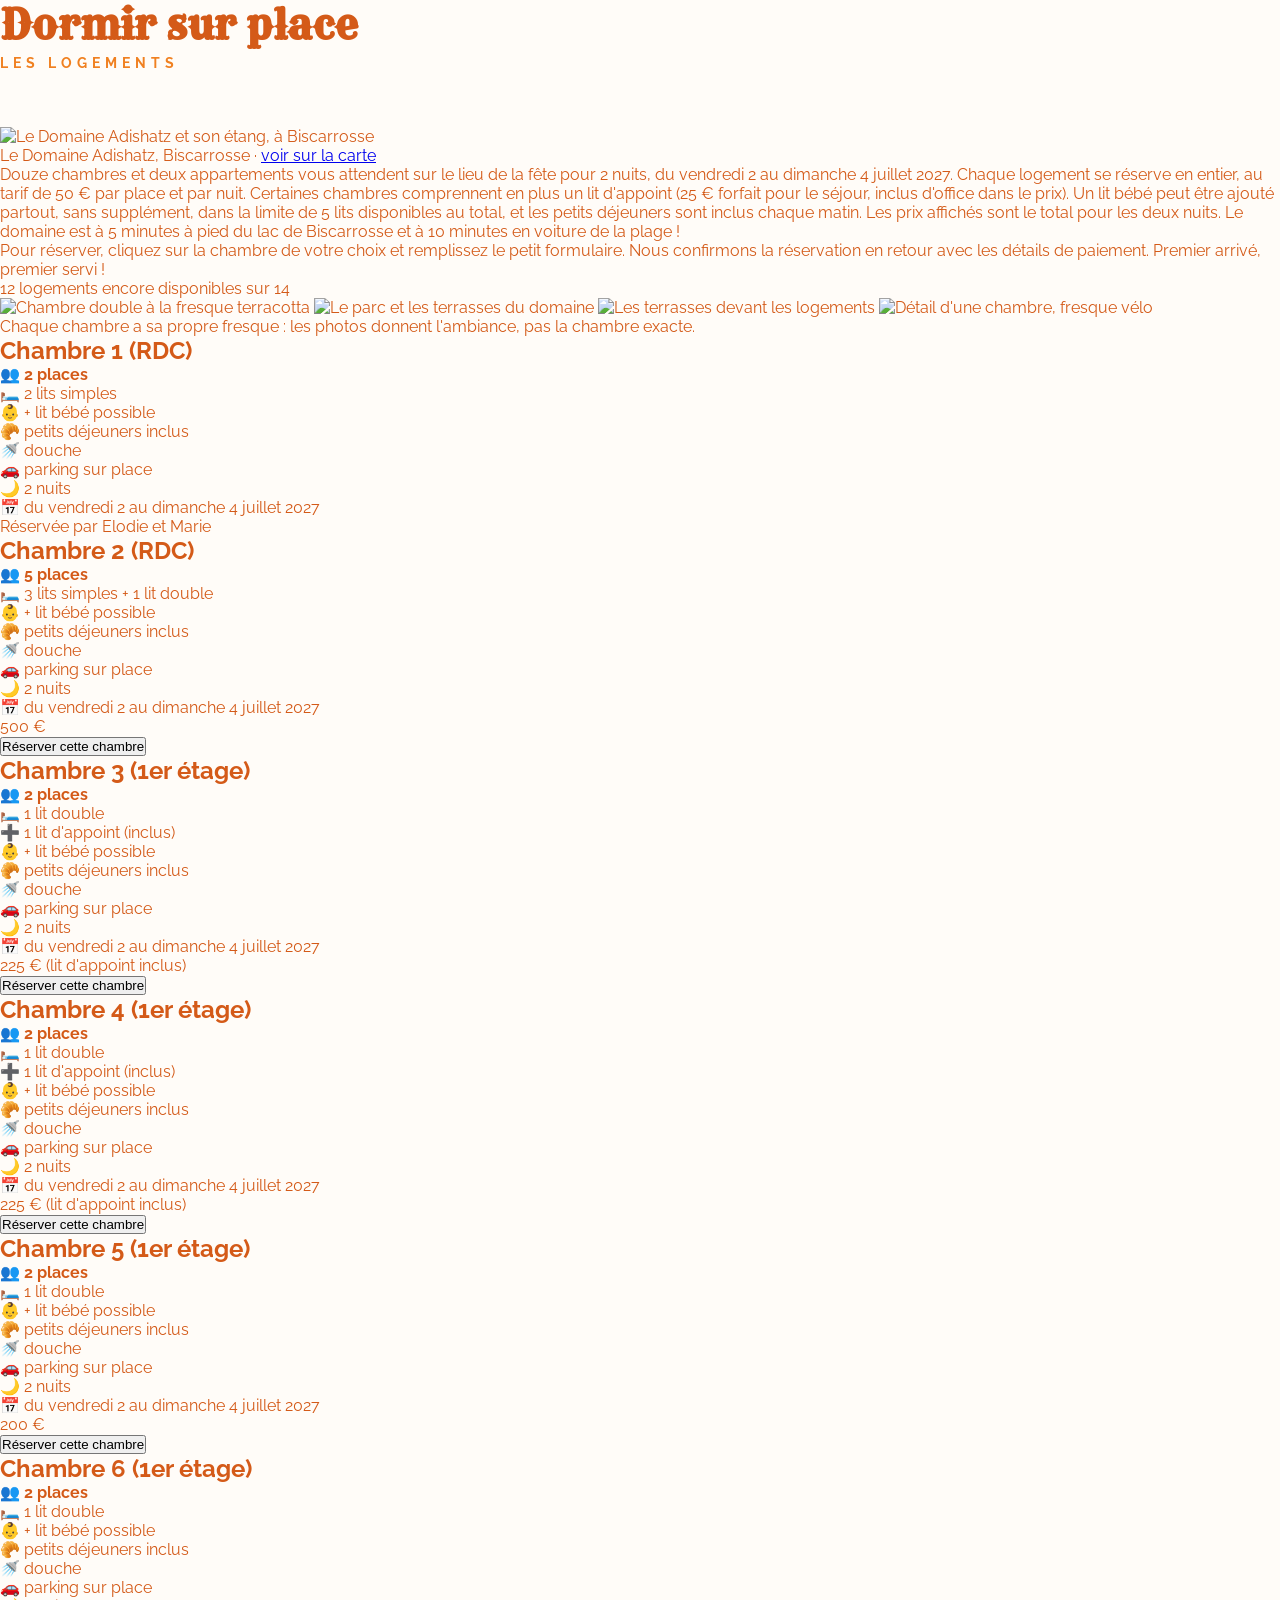
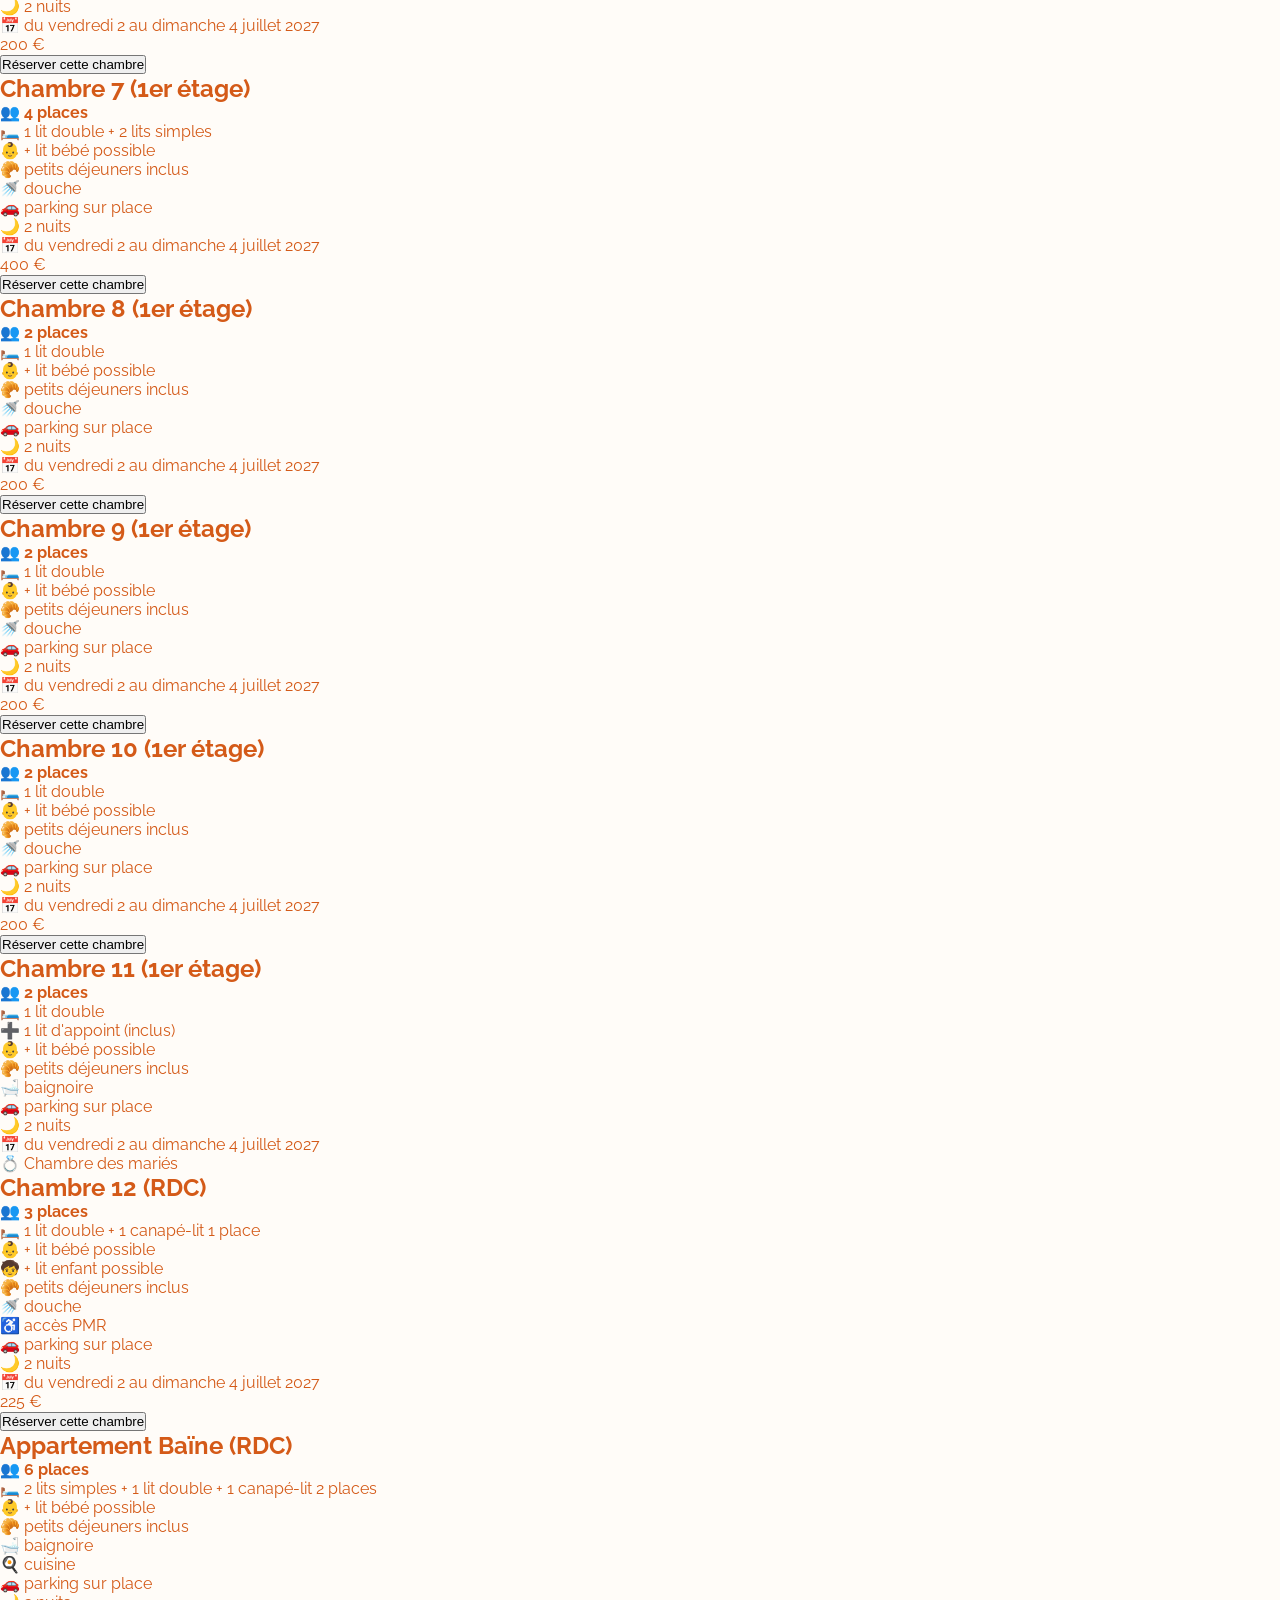
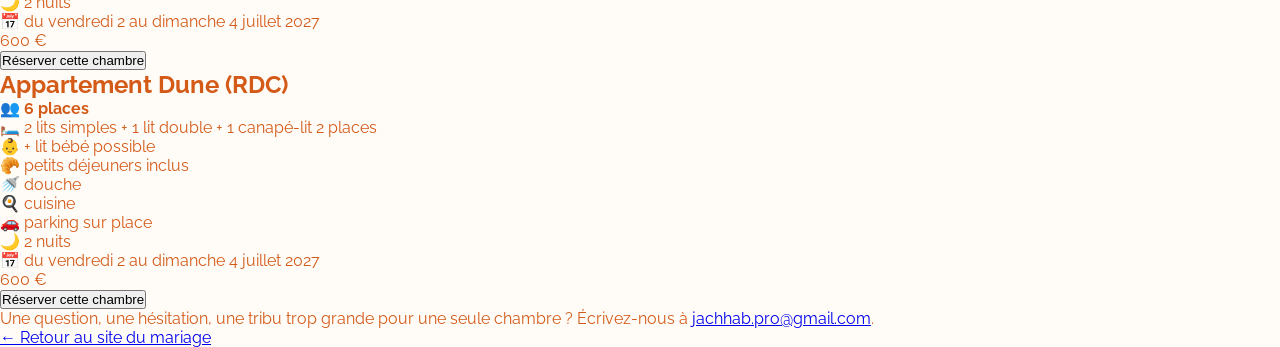
==== commit d851b333: "Logements : retrait du prix chambres 1 et 11 Co-Authored-By: Claude Fable 5 <noreply@anthropic.com>" ====
--- a/logements/index.html
+++ b/logements/index.html
@@ -14,8 +14,7 @@
 Pour réserver, cliquez sur la chambre de votre choix et remplissez le petit
         formulaire. Nous confirmons la réservation en retour avec les détails de
         paiement. Premier arrivé, premier servi&nbsp;!
-</p> <p class="dispo-count reveal" id="dispo-count" data-astro-cid-d6r7bvds>12 logements encore disponibles sur 14</p> </header> <section class="gallery reveal" data-astro-cid-d6r7bvds> <img src="/mariage-jad-manon/images/logements/chambre-terracotta.jpg" alt="Chambre double à la fresque terracotta" loading="lazy" data-astro-cid-d6r7bvds> <img src="/mariage-jad-manon/images/logements/parc-terrasse.jpg" alt="Le parc et les terrasses du domaine" loading="lazy" data-astro-cid-d6r7bvds> <img src="/mariage-jad-manon/images/logements/terrasses-chambres.jpg" alt="Les terrasses devant les logements" loading="lazy" data-astro-cid-d6r7bvds> <img src="/mariage-jad-manon/images/logements/chambre-detail.jpg" alt="Détail d'une chambre, fresque vélo" loading="lazy" data-astro-cid-d6r7bvds> </section> <p class="gallery-note reveal" data-astro-cid-d6r7bvds>Chaque chambre a sa propre fresque : les photos donnent l'ambiance, pas la chambre exacte.</p> <section class="grid" data-astro-cid-d6r7bvds> <article class="card reveal is-reserved " data-room-id="ch1" data-astro-cid-d6r7bvds> <h2 class="card-title" data-astro-cid-d6r7bvds>Chambre 1 <span class="card-floor" data-astro-cid-d6r7bvds>(RDC)</span></h2> <p class="card-places" data-astro-cid-d6r7bvds>👥 <strong data-astro-cid-d6r7bvds>2 places</strong></p> <ul class="card-details" data-astro-cid-d6r7bvds> <li data-astro-cid-d6r7bvds>🛏️ 2 lits simples</li>  <li data-astro-cid-d6r7bvds>👶 + lit bébé possible</li>  <li data-astro-cid-d6r7bvds>🥐 petits déjeuners inclus</li> <li data-astro-cid-d6r7bvds>🚿 douche</li>  <li data-astro-cid-d6r7bvds>🚗 parking sur place</li> <li data-astro-cid-d6r7bvds>🌙 2 nuits</li> <li data-astro-cid-d6r7bvds>📅 du vendredi 2 au dimanche 4 juillet 2027</li> </ul> <p class="card-price" data-astro-cid-d6r7bvds> 200&nbsp;€
- </p> <p class="reserved-by" data-astro-cid-d6r7bvds>Réservée par Elodie et Marie</p>  </article><article class="card reveal  " data-room-id="ch2" data-astro-cid-d6r7bvds> <h2 class="card-title" data-astro-cid-d6r7bvds>Chambre 2 <span class="card-floor" data-astro-cid-d6r7bvds>(RDC)</span></h2> <p class="card-places" data-astro-cid-d6r7bvds>👥 <strong data-astro-cid-d6r7bvds>5 places</strong></p> <ul class="card-details" data-astro-cid-d6r7bvds> <li data-astro-cid-d6r7bvds>🛏️ 3 lits simples + 1 lit double</li>  <li data-astro-cid-d6r7bvds>👶 + lit bébé possible</li>  <li data-astro-cid-d6r7bvds>🥐 petits déjeuners inclus</li> <li data-astro-cid-d6r7bvds>🚿 douche</li>  <li data-astro-cid-d6r7bvds>🚗 parking sur place</li> <li data-astro-cid-d6r7bvds>🌙 2 nuits</li> <li data-astro-cid-d6r7bvds>📅 du vendredi 2 au dimanche 4 juillet 2027</li> </ul> <p class="card-price" data-astro-cid-d6r7bvds> 500&nbsp;€
+</p> <p class="dispo-count reveal" id="dispo-count" data-astro-cid-d6r7bvds>12 logements encore disponibles sur 14</p> </header> <section class="gallery reveal" data-astro-cid-d6r7bvds> <img src="/mariage-jad-manon/images/logements/chambre-terracotta.jpg" alt="Chambre double à la fresque terracotta" loading="lazy" data-astro-cid-d6r7bvds> <img src="/mariage-jad-manon/images/logements/parc-terrasse.jpg" alt="Le parc et les terrasses du domaine" loading="lazy" data-astro-cid-d6r7bvds> <img src="/mariage-jad-manon/images/logements/terrasses-chambres.jpg" alt="Les terrasses devant les logements" loading="lazy" data-astro-cid-d6r7bvds> <img src="/mariage-jad-manon/images/logements/chambre-detail.jpg" alt="Détail d'une chambre, fresque vélo" loading="lazy" data-astro-cid-d6r7bvds> </section> <p class="gallery-note reveal" data-astro-cid-d6r7bvds>Chaque chambre a sa propre fresque : les photos donnent l'ambiance, pas la chambre exacte.</p> <section class="grid" data-astro-cid-d6r7bvds> <article class="card reveal is-reserved " data-room-id="ch1" data-astro-cid-d6r7bvds> <h2 class="card-title" data-astro-cid-d6r7bvds>Chambre 1 <span class="card-floor" data-astro-cid-d6r7bvds>(RDC)</span></h2> <p class="card-places" data-astro-cid-d6r7bvds>👥 <strong data-astro-cid-d6r7bvds>2 places</strong></p> <ul class="card-details" data-astro-cid-d6r7bvds> <li data-astro-cid-d6r7bvds>🛏️ 2 lits simples</li>  <li data-astro-cid-d6r7bvds>👶 + lit bébé possible</li>  <li data-astro-cid-d6r7bvds>🥐 petits déjeuners inclus</li> <li data-astro-cid-d6r7bvds>🚿 douche</li>  <li data-astro-cid-d6r7bvds>🚗 parking sur place</li> <li data-astro-cid-d6r7bvds>🌙 2 nuits</li> <li data-astro-cid-d6r7bvds>📅 du vendredi 2 au dimanche 4 juillet 2027</li> </ul>  <p class="reserved-by" data-astro-cid-d6r7bvds>Réservée par Elodie et Marie</p>  </article><article class="card reveal  " data-room-id="ch2" data-astro-cid-d6r7bvds> <h2 class="card-title" data-astro-cid-d6r7bvds>Chambre 2 <span class="card-floor" data-astro-cid-d6r7bvds>(RDC)</span></h2> <p class="card-places" data-astro-cid-d6r7bvds>👥 <strong data-astro-cid-d6r7bvds>5 places</strong></p> <ul class="card-details" data-astro-cid-d6r7bvds> <li data-astro-cid-d6r7bvds>🛏️ 3 lits simples + 1 lit double</li>  <li data-astro-cid-d6r7bvds>👶 + lit bébé possible</li>  <li data-astro-cid-d6r7bvds>🥐 petits déjeuners inclus</li> <li data-astro-cid-d6r7bvds>🚿 douche</li>  <li data-astro-cid-d6r7bvds>🚗 parking sur place</li> <li data-astro-cid-d6r7bvds>🌙 2 nuits</li> <li data-astro-cid-d6r7bvds>📅 du vendredi 2 au dimanche 4 juillet 2027</li> </ul> <p class="card-price" data-astro-cid-d6r7bvds> 500&nbsp;€
  </p> <button type="button" class="reserve-button" data-id="ch2" data-nom="Chambre 2" data-places="5" data-prix="500" data-appoint="0" data-astro-cid-d6r7bvds>
 Réserver cette chambre
 </button> <p class="reserved-by" hidden data-astro-cid-d6r7bvds>Déjà réservée</p> </article><article class="card reveal  " data-room-id="ch3" data-astro-cid-d6r7bvds> <h2 class="card-title" data-astro-cid-d6r7bvds>Chambre 3 <span class="card-floor" data-astro-cid-d6r7bvds>(1er étage)</span></h2> <p class="card-places" data-astro-cid-d6r7bvds>👥 <strong data-astro-cid-d6r7bvds>2 places</strong></p> <ul class="card-details" data-astro-cid-d6r7bvds> <li data-astro-cid-d6r7bvds>🛏️ 1 lit double</li> <li data-astro-cid-d6r7bvds>➕ 1 lit d'appoint (inclus)</li> <li data-astro-cid-d6r7bvds>👶 + lit bébé possible</li>  <li data-astro-cid-d6r7bvds>🥐 petits déjeuners inclus</li> <li data-astro-cid-d6r7bvds>🚿 douche</li>  <li data-astro-cid-d6r7bvds>🚗 parking sur place</li> <li data-astro-cid-d6r7bvds>🌙 2 nuits</li> <li data-astro-cid-d6r7bvds>📅 du vendredi 2 au dimanche 4 juillet 2027</li> </ul> <p class="card-price" data-astro-cid-d6r7bvds> 225&nbsp;€
@@ -42,8 +41,7 @@
 </button> <p class="reserved-by" hidden data-astro-cid-d6r7bvds>Déjà réservée</p> </article><article class="card reveal  " data-room-id="ch10" data-astro-cid-d6r7bvds> <h2 class="card-title" data-astro-cid-d6r7bvds>Chambre 10 <span class="card-floor" data-astro-cid-d6r7bvds>(1er étage)</span></h2> <p class="card-places" data-astro-cid-d6r7bvds>👥 <strong data-astro-cid-d6r7bvds>2 places</strong></p> <ul class="card-details" data-astro-cid-d6r7bvds> <li data-astro-cid-d6r7bvds>🛏️ 1 lit double</li>  <li data-astro-cid-d6r7bvds>👶 + lit bébé possible</li>  <li data-astro-cid-d6r7bvds>🥐 petits déjeuners inclus</li> <li data-astro-cid-d6r7bvds>🚿 douche</li>  <li data-astro-cid-d6r7bvds>🚗 parking sur place</li> <li data-astro-cid-d6r7bvds>🌙 2 nuits</li> <li data-astro-cid-d6r7bvds>📅 du vendredi 2 au dimanche 4 juillet 2027</li> </ul> <p class="card-price" data-astro-cid-d6r7bvds> 200&nbsp;€
  </p> <button type="button" class="reserve-button" data-id="ch10" data-nom="Chambre 10" data-places="2" data-prix="200" data-appoint="0" data-astro-cid-d6r7bvds>
 Réserver cette chambre
-</button> <p class="reserved-by" hidden data-astro-cid-d6r7bvds>Déjà réservée</p> </article><article class="card reveal is-reserved " data-room-id="ch11" data-astro-cid-d6r7bvds> <h2 class="card-title" data-astro-cid-d6r7bvds>Chambre 11 <span class="card-floor" data-astro-cid-d6r7bvds>(1er étage)</span></h2> <p class="card-places" data-astro-cid-d6r7bvds>👥 <strong data-astro-cid-d6r7bvds>2 places</strong></p> <ul class="card-details" data-astro-cid-d6r7bvds> <li data-astro-cid-d6r7bvds>🛏️ 1 lit double</li> <li data-astro-cid-d6r7bvds>➕ 1 lit d'appoint (inclus)</li> <li data-astro-cid-d6r7bvds>👶 + lit bébé possible</li>  <li data-astro-cid-d6r7bvds>🥐 petits déjeuners inclus</li> <li data-astro-cid-d6r7bvds>🛁 baignoire</li>  <li data-astro-cid-d6r7bvds>🚗 parking sur place</li> <li data-astro-cid-d6r7bvds>🌙 2 nuits</li> <li data-astro-cid-d6r7bvds>📅 du vendredi 2 au dimanche 4 juillet 2027</li> </ul> <p class="card-price" data-astro-cid-d6r7bvds> 225&nbsp;€
-<span class="price-appoint" data-astro-cid-d6r7bvds> (lit d'appoint inclus)</span> </p> <p class="reserved-by" data-astro-cid-d6r7bvds>💍 Chambre des mariés</p>  </article><article class="card reveal  " data-room-id="ch12" data-astro-cid-d6r7bvds> <h2 class="card-title" data-astro-cid-d6r7bvds>Chambre 12 <span class="card-floor" data-astro-cid-d6r7bvds>(RDC)</span></h2> <p class="card-places" data-astro-cid-d6r7bvds>👥 <strong data-astro-cid-d6r7bvds>3 places</strong></p> <ul class="card-details" data-astro-cid-d6r7bvds> <li data-astro-cid-d6r7bvds>🛏️ 1 lit double + 1 canapé-lit 1 place</li>  <li data-astro-cid-d6r7bvds>👶 + lit bébé possible</li> <li data-astro-cid-d6r7bvds>🧒 + lit enfant possible</li> <li data-astro-cid-d6r7bvds>🥐 petits déjeuners inclus</li> <li data-astro-cid-d6r7bvds>🚿 douche</li> <li data-astro-cid-d6r7bvds>♿ accès PMR</li> <li data-astro-cid-d6r7bvds>🚗 parking sur place</li> <li data-astro-cid-d6r7bvds>🌙 2 nuits</li> <li data-astro-cid-d6r7bvds>📅 du vendredi 2 au dimanche 4 juillet 2027</li> </ul> <p class="card-price" data-astro-cid-d6r7bvds> 225&nbsp;€
+</button> <p class="reserved-by" hidden data-astro-cid-d6r7bvds>Déjà réservée</p> </article><article class="card reveal is-reserved " data-room-id="ch11" data-astro-cid-d6r7bvds> <h2 class="card-title" data-astro-cid-d6r7bvds>Chambre 11 <span class="card-floor" data-astro-cid-d6r7bvds>(1er étage)</span></h2> <p class="card-places" data-astro-cid-d6r7bvds>👥 <strong data-astro-cid-d6r7bvds>2 places</strong></p> <ul class="card-details" data-astro-cid-d6r7bvds> <li data-astro-cid-d6r7bvds>🛏️ 1 lit double</li> <li data-astro-cid-d6r7bvds>➕ 1 lit d'appoint (inclus)</li> <li data-astro-cid-d6r7bvds>👶 + lit bébé possible</li>  <li data-astro-cid-d6r7bvds>🥐 petits déjeuners inclus</li> <li data-astro-cid-d6r7bvds>🛁 baignoire</li>  <li data-astro-cid-d6r7bvds>🚗 parking sur place</li> <li data-astro-cid-d6r7bvds>🌙 2 nuits</li> <li data-astro-cid-d6r7bvds>📅 du vendredi 2 au dimanche 4 juillet 2027</li> </ul>  <p class="reserved-by" data-astro-cid-d6r7bvds>💍 Chambre des mariés</p>  </article><article class="card reveal  " data-room-id="ch12" data-astro-cid-d6r7bvds> <h2 class="card-title" data-astro-cid-d6r7bvds>Chambre 12 <span class="card-floor" data-astro-cid-d6r7bvds>(RDC)</span></h2> <p class="card-places" data-astro-cid-d6r7bvds>👥 <strong data-astro-cid-d6r7bvds>3 places</strong></p> <ul class="card-details" data-astro-cid-d6r7bvds> <li data-astro-cid-d6r7bvds>🛏️ 1 lit double + 1 canapé-lit 1 place</li>  <li data-astro-cid-d6r7bvds>👶 + lit bébé possible</li> <li data-astro-cid-d6r7bvds>🧒 + lit enfant possible</li> <li data-astro-cid-d6r7bvds>🥐 petits déjeuners inclus</li> <li data-astro-cid-d6r7bvds>🚿 douche</li> <li data-astro-cid-d6r7bvds>♿ accès PMR</li> <li data-astro-cid-d6r7bvds>🚗 parking sur place</li> <li data-astro-cid-d6r7bvds>🌙 2 nuits</li> <li data-astro-cid-d6r7bvds>📅 du vendredi 2 au dimanche 4 juillet 2027</li> </ul> <p class="card-price" data-astro-cid-d6r7bvds> 225&nbsp;€
  </p> <button type="button" class="reserve-button" data-id="ch12" data-nom="Chambre 12" data-places="3" data-prix="225" data-appoint="0" data-astro-cid-d6r7bvds>
 Réserver cette chambre
 </button> <p class="reserved-by" hidden data-astro-cid-d6r7bvds>Déjà réservée</p> </article><article class="card reveal  card-wide" data-room-id="baine" data-astro-cid-d6r7bvds> <h2 class="card-title" data-astro-cid-d6r7bvds>Appartement Baïne <span class="card-floor" data-astro-cid-d6r7bvds>(RDC)</span></h2> <p class="card-places" data-astro-cid-d6r7bvds>👥 <strong data-astro-cid-d6r7bvds>6 places</strong></p> <ul class="card-details" data-astro-cid-d6r7bvds> <li data-astro-cid-d6r7bvds>🛏️ 2 lits simples + 1 lit double + 1 canapé-lit 2 places</li>  <li data-astro-cid-d6r7bvds>👶 + lit bébé possible</li>  <li data-astro-cid-d6r7bvds>🥐 petits déjeuners inclus</li> <li data-astro-cid-d6r7bvds>🛁 baignoire</li> <li data-astro-cid-d6r7bvds>🍳 cuisine</li> <li data-astro-cid-d6r7bvds>🚗 parking sur place</li> <li data-astro-cid-d6r7bvds>🌙 2 nuits</li> <li data-astro-cid-d6r7bvds>📅 du vendredi 2 au dimanche 4 juillet 2027</li> </ul> <p class="card-price" data-astro-cid-d6r7bvds> 600&nbsp;€
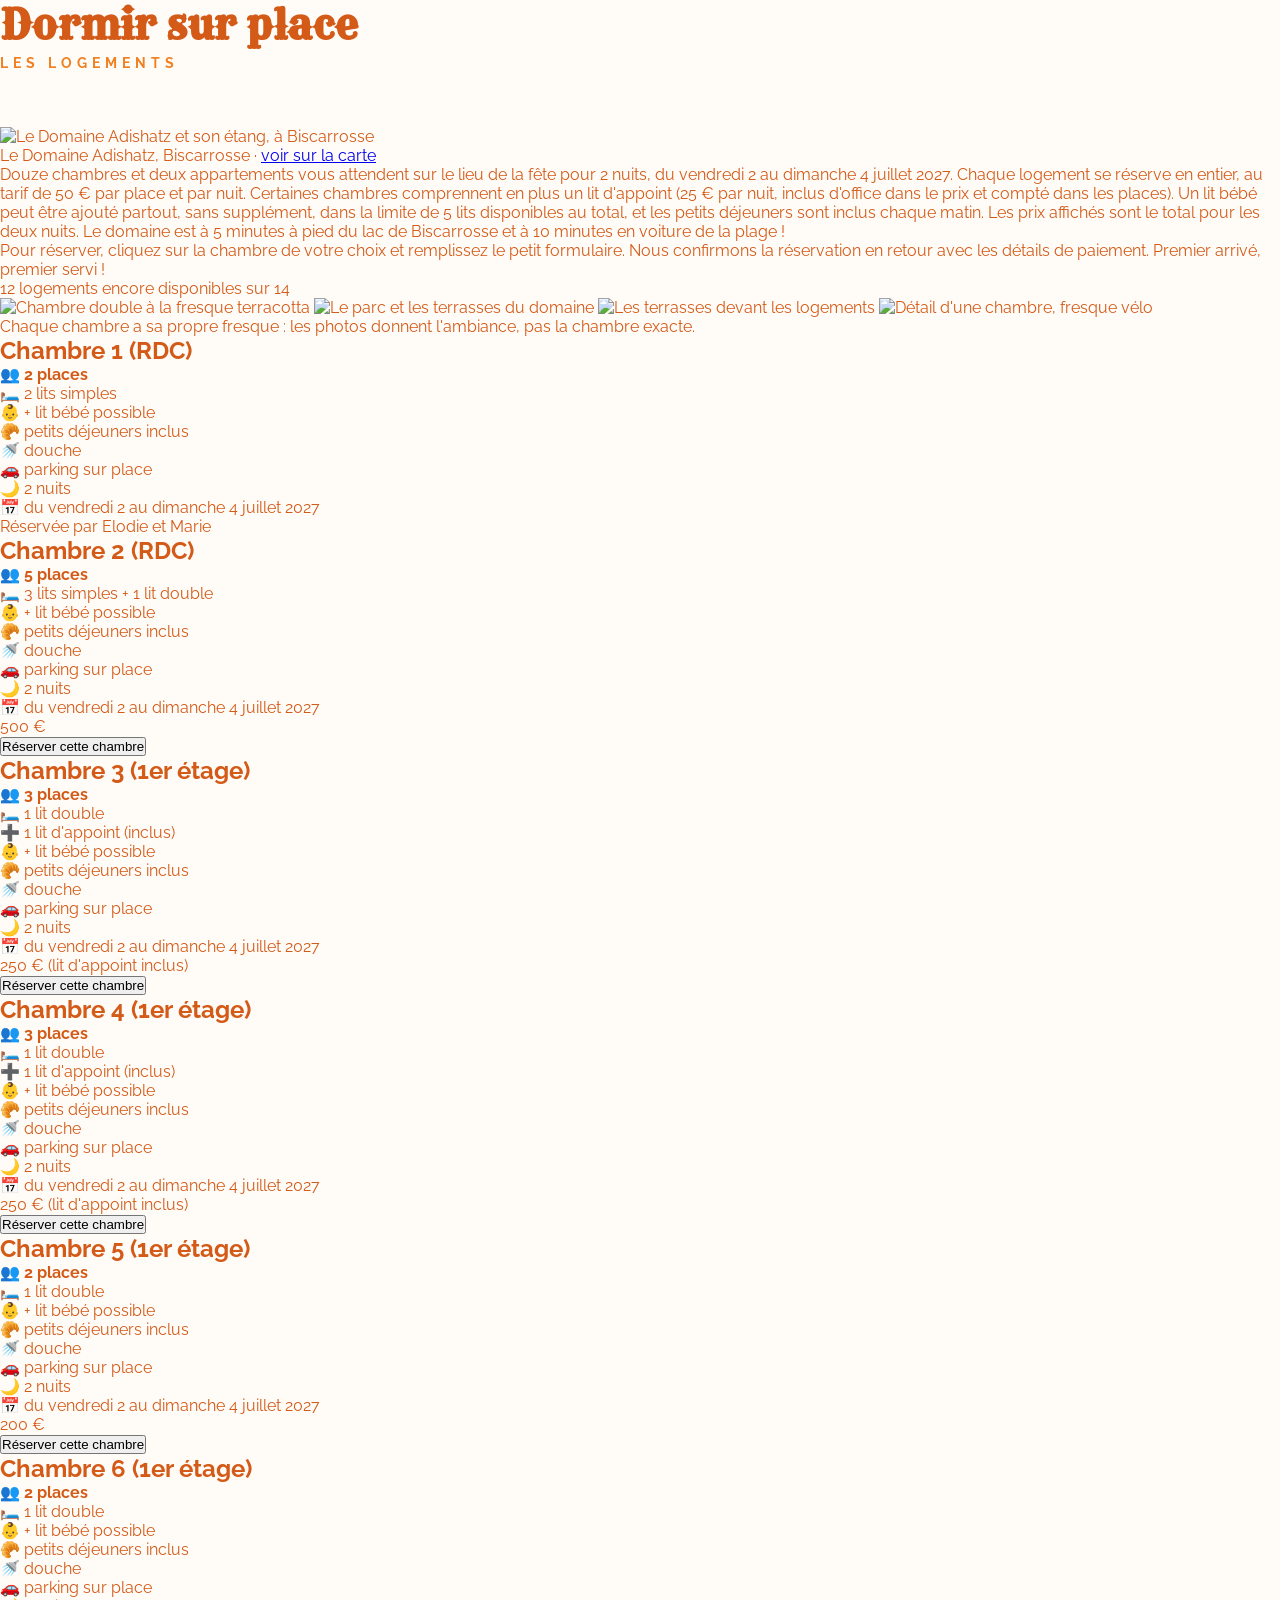
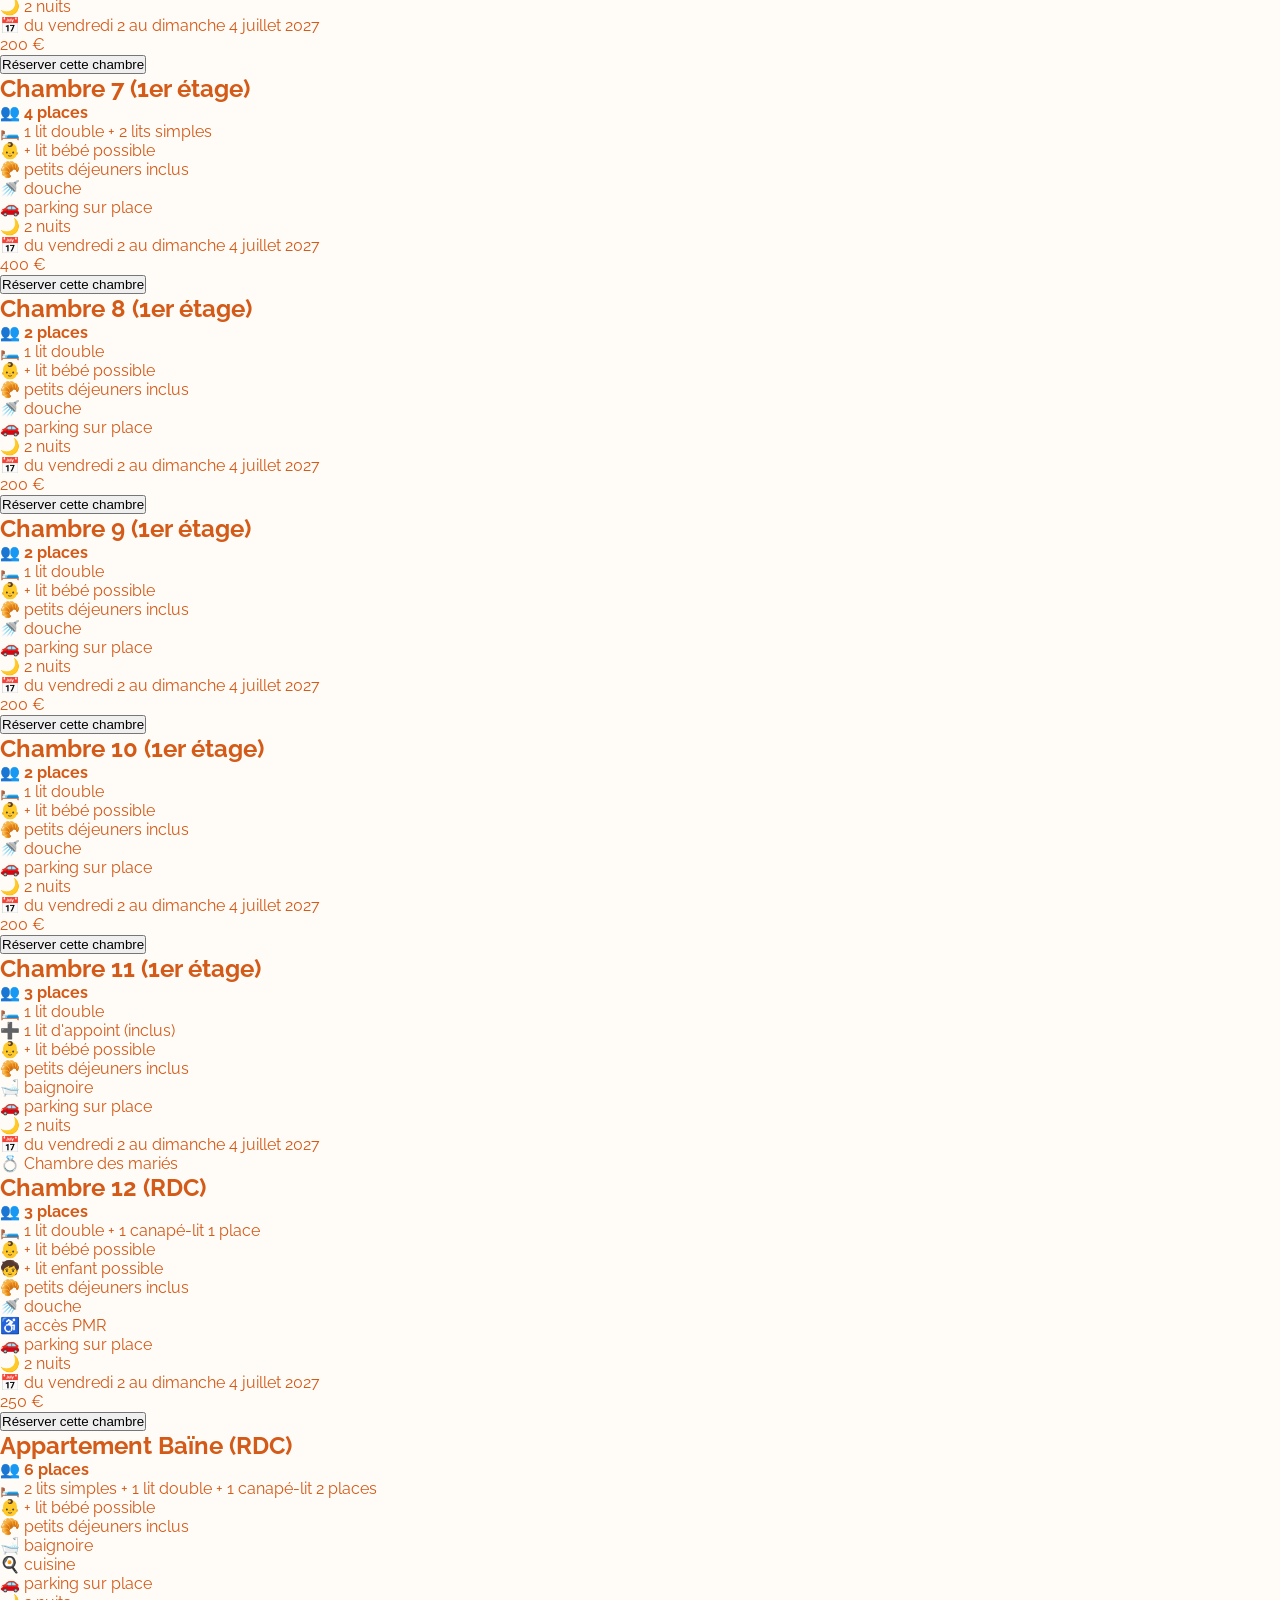
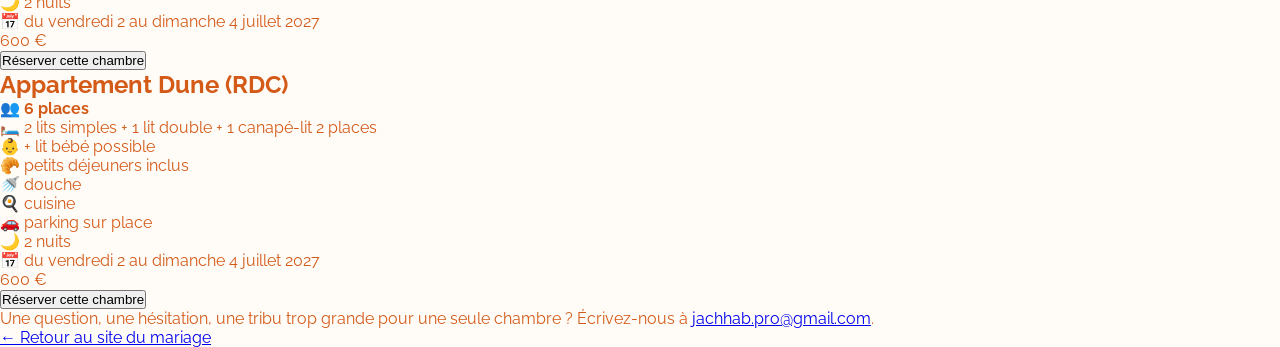
==== commit e83ac334: "Logements : capacité avec lit d'appoint (ch3/ch4 = 3 places), prix 250 € ch3/4/12 Co-Authored-By: Cl" ====
--- a/logements/index.html
+++ b/logements/index.html
@@ -4,7 +4,7 @@
 Douze chambres et deux appartements vous attendent sur le lieu de la fête pour 2 nuits,
 du vendredi 2 au dimanche 4 juillet 2027. Chaque logement se réserve en entier, au tarif de
 50&nbsp;€ par place et par nuit. Certaines chambres comprennent
-        en plus un lit d'appoint (25&nbsp;€ forfait pour le séjour, inclus d'office dans le prix).
+        en plus un lit d'appoint (25&nbsp;€ par nuit, inclus d'office dans le prix et compté dans les places).
         Un lit bébé peut être ajouté partout, sans supplément, dans la limite de 5 lits
         disponibles au total, et les petits déjeuners sont inclus chaque matin.
         Les prix affichés sont le total pour les deux nuits.
@@ -17,11 +17,11 @@
 </p> <p class="dispo-count reveal" id="dispo-count" data-astro-cid-d6r7bvds>12 logements encore disponibles sur 14</p> </header> <section class="gallery reveal" data-astro-cid-d6r7bvds> <img src="/mariage-jad-manon/images/logements/chambre-terracotta.jpg" alt="Chambre double à la fresque terracotta" loading="lazy" data-astro-cid-d6r7bvds> <img src="/mariage-jad-manon/images/logements/parc-terrasse.jpg" alt="Le parc et les terrasses du domaine" loading="lazy" data-astro-cid-d6r7bvds> <img src="/mariage-jad-manon/images/logements/terrasses-chambres.jpg" alt="Les terrasses devant les logements" loading="lazy" data-astro-cid-d6r7bvds> <img src="/mariage-jad-manon/images/logements/chambre-detail.jpg" alt="Détail d'une chambre, fresque vélo" loading="lazy" data-astro-cid-d6r7bvds> </section> <p class="gallery-note reveal" data-astro-cid-d6r7bvds>Chaque chambre a sa propre fresque : les photos donnent l'ambiance, pas la chambre exacte.</p> <section class="grid" data-astro-cid-d6r7bvds> <article class="card reveal is-reserved " data-room-id="ch1" data-astro-cid-d6r7bvds> <h2 class="card-title" data-astro-cid-d6r7bvds>Chambre 1 <span class="card-floor" data-astro-cid-d6r7bvds>(RDC)</span></h2> <p class="card-places" data-astro-cid-d6r7bvds>👥 <strong data-astro-cid-d6r7bvds>2 places</strong></p> <ul class="card-details" data-astro-cid-d6r7bvds> <li data-astro-cid-d6r7bvds>🛏️ 2 lits simples</li>  <li data-astro-cid-d6r7bvds>👶 + lit bébé possible</li>  <li data-astro-cid-d6r7bvds>🥐 petits déjeuners inclus</li> <li data-astro-cid-d6r7bvds>🚿 douche</li>  <li data-astro-cid-d6r7bvds>🚗 parking sur place</li> <li data-astro-cid-d6r7bvds>🌙 2 nuits</li> <li data-astro-cid-d6r7bvds>📅 du vendredi 2 au dimanche 4 juillet 2027</li> </ul>  <p class="reserved-by" data-astro-cid-d6r7bvds>Réservée par Elodie et Marie</p>  </article><article class="card reveal  " data-room-id="ch2" data-astro-cid-d6r7bvds> <h2 class="card-title" data-astro-cid-d6r7bvds>Chambre 2 <span class="card-floor" data-astro-cid-d6r7bvds>(RDC)</span></h2> <p class="card-places" data-astro-cid-d6r7bvds>👥 <strong data-astro-cid-d6r7bvds>5 places</strong></p> <ul class="card-details" data-astro-cid-d6r7bvds> <li data-astro-cid-d6r7bvds>🛏️ 3 lits simples + 1 lit double</li>  <li data-astro-cid-d6r7bvds>👶 + lit bébé possible</li>  <li data-astro-cid-d6r7bvds>🥐 petits déjeuners inclus</li> <li data-astro-cid-d6r7bvds>🚿 douche</li>  <li data-astro-cid-d6r7bvds>🚗 parking sur place</li> <li data-astro-cid-d6r7bvds>🌙 2 nuits</li> <li data-astro-cid-d6r7bvds>📅 du vendredi 2 au dimanche 4 juillet 2027</li> </ul> <p class="card-price" data-astro-cid-d6r7bvds> 500&nbsp;€
  </p> <button type="button" class="reserve-button" data-id="ch2" data-nom="Chambre 2" data-places="5" data-prix="500" data-appoint="0" data-astro-cid-d6r7bvds>
 Réserver cette chambre
-</button> <p class="reserved-by" hidden data-astro-cid-d6r7bvds>Déjà réservée</p> </article><article class="card reveal  " data-room-id="ch3" data-astro-cid-d6r7bvds> <h2 class="card-title" data-astro-cid-d6r7bvds>Chambre 3 <span class="card-floor" data-astro-cid-d6r7bvds>(1er étage)</span></h2> <p class="card-places" data-astro-cid-d6r7bvds>👥 <strong data-astro-cid-d6r7bvds>2 places</strong></p> <ul class="card-details" data-astro-cid-d6r7bvds> <li data-astro-cid-d6r7bvds>🛏️ 1 lit double</li> <li data-astro-cid-d6r7bvds>➕ 1 lit d'appoint (inclus)</li> <li data-astro-cid-d6r7bvds>👶 + lit bébé possible</li>  <li data-astro-cid-d6r7bvds>🥐 petits déjeuners inclus</li> <li data-astro-cid-d6r7bvds>🚿 douche</li>  <li data-astro-cid-d6r7bvds>🚗 parking sur place</li> <li data-astro-cid-d6r7bvds>🌙 2 nuits</li> <li data-astro-cid-d6r7bvds>📅 du vendredi 2 au dimanche 4 juillet 2027</li> </ul> <p class="card-price" data-astro-cid-d6r7bvds> 225&nbsp;€
-<span class="price-appoint" data-astro-cid-d6r7bvds> (lit d'appoint inclus)</span> </p> <button type="button" class="reserve-button" data-id="ch3" data-nom="Chambre 3" data-places="2" data-prix="225" data-appoint="1" data-astro-cid-d6r7bvds>
-Réserver cette chambre
-</button> <p class="reserved-by" hidden data-astro-cid-d6r7bvds>Déjà réservée</p> </article><article class="card reveal  " data-room-id="ch4" data-astro-cid-d6r7bvds> <h2 class="card-title" data-astro-cid-d6r7bvds>Chambre 4 <span class="card-floor" data-astro-cid-d6r7bvds>(1er étage)</span></h2> <p class="card-places" data-astro-cid-d6r7bvds>👥 <strong data-astro-cid-d6r7bvds>2 places</strong></p> <ul class="card-details" data-astro-cid-d6r7bvds> <li data-astro-cid-d6r7bvds>🛏️ 1 lit double</li> <li data-astro-cid-d6r7bvds>➕ 1 lit d'appoint (inclus)</li> <li data-astro-cid-d6r7bvds>👶 + lit bébé possible</li>  <li data-astro-cid-d6r7bvds>🥐 petits déjeuners inclus</li> <li data-astro-cid-d6r7bvds>🚿 douche</li>  <li data-astro-cid-d6r7bvds>🚗 parking sur place</li> <li data-astro-cid-d6r7bvds>🌙 2 nuits</li> <li data-astro-cid-d6r7bvds>📅 du vendredi 2 au dimanche 4 juillet 2027</li> </ul> <p class="card-price" data-astro-cid-d6r7bvds> 225&nbsp;€
-<span class="price-appoint" data-astro-cid-d6r7bvds> (lit d'appoint inclus)</span> </p> <button type="button" class="reserve-button" data-id="ch4" data-nom="Chambre 4" data-places="2" data-prix="225" data-appoint="1" data-astro-cid-d6r7bvds>
+</button> <p class="reserved-by" hidden data-astro-cid-d6r7bvds>Déjà réservée</p> </article><article class="card reveal  " data-room-id="ch3" data-astro-cid-d6r7bvds> <h2 class="card-title" data-astro-cid-d6r7bvds>Chambre 3 <span class="card-floor" data-astro-cid-d6r7bvds>(1er étage)</span></h2> <p class="card-places" data-astro-cid-d6r7bvds>👥 <strong data-astro-cid-d6r7bvds>3 places</strong></p> <ul class="card-details" data-astro-cid-d6r7bvds> <li data-astro-cid-d6r7bvds>🛏️ 1 lit double</li> <li data-astro-cid-d6r7bvds>➕ 1 lit d'appoint (inclus)</li> <li data-astro-cid-d6r7bvds>👶 + lit bébé possible</li>  <li data-astro-cid-d6r7bvds>🥐 petits déjeuners inclus</li> <li data-astro-cid-d6r7bvds>🚿 douche</li>  <li data-astro-cid-d6r7bvds>🚗 parking sur place</li> <li data-astro-cid-d6r7bvds>🌙 2 nuits</li> <li data-astro-cid-d6r7bvds>📅 du vendredi 2 au dimanche 4 juillet 2027</li> </ul> <p class="card-price" data-astro-cid-d6r7bvds> 250&nbsp;€
+<span class="price-appoint" data-astro-cid-d6r7bvds> (lit d'appoint inclus)</span> </p> <button type="button" class="reserve-button" data-id="ch3" data-nom="Chambre 3" data-places="3" data-prix="250" data-appoint="1" data-astro-cid-d6r7bvds>
+Réserver cette chambre
+</button> <p class="reserved-by" hidden data-astro-cid-d6r7bvds>Déjà réservée</p> </article><article class="card reveal  " data-room-id="ch4" data-astro-cid-d6r7bvds> <h2 class="card-title" data-astro-cid-d6r7bvds>Chambre 4 <span class="card-floor" data-astro-cid-d6r7bvds>(1er étage)</span></h2> <p class="card-places" data-astro-cid-d6r7bvds>👥 <strong data-astro-cid-d6r7bvds>3 places</strong></p> <ul class="card-details" data-astro-cid-d6r7bvds> <li data-astro-cid-d6r7bvds>🛏️ 1 lit double</li> <li data-astro-cid-d6r7bvds>➕ 1 lit d'appoint (inclus)</li> <li data-astro-cid-d6r7bvds>👶 + lit bébé possible</li>  <li data-astro-cid-d6r7bvds>🥐 petits déjeuners inclus</li> <li data-astro-cid-d6r7bvds>🚿 douche</li>  <li data-astro-cid-d6r7bvds>🚗 parking sur place</li> <li data-astro-cid-d6r7bvds>🌙 2 nuits</li> <li data-astro-cid-d6r7bvds>📅 du vendredi 2 au dimanche 4 juillet 2027</li> </ul> <p class="card-price" data-astro-cid-d6r7bvds> 250&nbsp;€
+<span class="price-appoint" data-astro-cid-d6r7bvds> (lit d'appoint inclus)</span> </p> <button type="button" class="reserve-button" data-id="ch4" data-nom="Chambre 4" data-places="3" data-prix="250" data-appoint="1" data-astro-cid-d6r7bvds>
 Réserver cette chambre
 </button> <p class="reserved-by" hidden data-astro-cid-d6r7bvds>Déjà réservée</p> </article><article class="card reveal  " data-room-id="ch5" data-astro-cid-d6r7bvds> <h2 class="card-title" data-astro-cid-d6r7bvds>Chambre 5 <span class="card-floor" data-astro-cid-d6r7bvds>(1er étage)</span></h2> <p class="card-places" data-astro-cid-d6r7bvds>👥 <strong data-astro-cid-d6r7bvds>2 places</strong></p> <ul class="card-details" data-astro-cid-d6r7bvds> <li data-astro-cid-d6r7bvds>🛏️ 1 lit double</li>  <li data-astro-cid-d6r7bvds>👶 + lit bébé possible</li>  <li data-astro-cid-d6r7bvds>🥐 petits déjeuners inclus</li> <li data-astro-cid-d6r7bvds>🚿 douche</li>  <li data-astro-cid-d6r7bvds>🚗 parking sur place</li> <li data-astro-cid-d6r7bvds>🌙 2 nuits</li> <li data-astro-cid-d6r7bvds>📅 du vendredi 2 au dimanche 4 juillet 2027</li> </ul> <p class="card-price" data-astro-cid-d6r7bvds> 200&nbsp;€
  </p> <button type="button" class="reserve-button" data-id="ch5" data-nom="Chambre 5" data-places="2" data-prix="200" data-appoint="0" data-astro-cid-d6r7bvds>
@@ -41,8 +41,8 @@
 </button> <p class="reserved-by" hidden data-astro-cid-d6r7bvds>Déjà réservée</p> </article><article class="card reveal  " data-room-id="ch10" data-astro-cid-d6r7bvds> <h2 class="card-title" data-astro-cid-d6r7bvds>Chambre 10 <span class="card-floor" data-astro-cid-d6r7bvds>(1er étage)</span></h2> <p class="card-places" data-astro-cid-d6r7bvds>👥 <strong data-astro-cid-d6r7bvds>2 places</strong></p> <ul class="card-details" data-astro-cid-d6r7bvds> <li data-astro-cid-d6r7bvds>🛏️ 1 lit double</li>  <li data-astro-cid-d6r7bvds>👶 + lit bébé possible</li>  <li data-astro-cid-d6r7bvds>🥐 petits déjeuners inclus</li> <li data-astro-cid-d6r7bvds>🚿 douche</li>  <li data-astro-cid-d6r7bvds>🚗 parking sur place</li> <li data-astro-cid-d6r7bvds>🌙 2 nuits</li> <li data-astro-cid-d6r7bvds>📅 du vendredi 2 au dimanche 4 juillet 2027</li> </ul> <p class="card-price" data-astro-cid-d6r7bvds> 200&nbsp;€
  </p> <button type="button" class="reserve-button" data-id="ch10" data-nom="Chambre 10" data-places="2" data-prix="200" data-appoint="0" data-astro-cid-d6r7bvds>
 Réserver cette chambre
-</button> <p class="reserved-by" hidden data-astro-cid-d6r7bvds>Déjà réservée</p> </article><article class="card reveal is-reserved " data-room-id="ch11" data-astro-cid-d6r7bvds> <h2 class="card-title" data-astro-cid-d6r7bvds>Chambre 11 <span class="card-floor" data-astro-cid-d6r7bvds>(1er étage)</span></h2> <p class="card-places" data-astro-cid-d6r7bvds>👥 <strong data-astro-cid-d6r7bvds>2 places</strong></p> <ul class="card-details" data-astro-cid-d6r7bvds> <li data-astro-cid-d6r7bvds>🛏️ 1 lit double</li> <li data-astro-cid-d6r7bvds>➕ 1 lit d'appoint (inclus)</li> <li data-astro-cid-d6r7bvds>👶 + lit bébé possible</li>  <li data-astro-cid-d6r7bvds>🥐 petits déjeuners inclus</li> <li data-astro-cid-d6r7bvds>🛁 baignoire</li>  <li data-astro-cid-d6r7bvds>🚗 parking sur place</li> <li data-astro-cid-d6r7bvds>🌙 2 nuits</li> <li data-astro-cid-d6r7bvds>📅 du vendredi 2 au dimanche 4 juillet 2027</li> </ul>  <p class="reserved-by" data-astro-cid-d6r7bvds>💍 Chambre des mariés</p>  </article><article class="card reveal  " data-room-id="ch12" data-astro-cid-d6r7bvds> <h2 class="card-title" data-astro-cid-d6r7bvds>Chambre 12 <span class="card-floor" data-astro-cid-d6r7bvds>(RDC)</span></h2> <p class="card-places" data-astro-cid-d6r7bvds>👥 <strong data-astro-cid-d6r7bvds>3 places</strong></p> <ul class="card-details" data-astro-cid-d6r7bvds> <li data-astro-cid-d6r7bvds>🛏️ 1 lit double + 1 canapé-lit 1 place</li>  <li data-astro-cid-d6r7bvds>👶 + lit bébé possible</li> <li data-astro-cid-d6r7bvds>🧒 + lit enfant possible</li> <li data-astro-cid-d6r7bvds>🥐 petits déjeuners inclus</li> <li data-astro-cid-d6r7bvds>🚿 douche</li> <li data-astro-cid-d6r7bvds>♿ accès PMR</li> <li data-astro-cid-d6r7bvds>🚗 parking sur place</li> <li data-astro-cid-d6r7bvds>🌙 2 nuits</li> <li data-astro-cid-d6r7bvds>📅 du vendredi 2 au dimanche 4 juillet 2027</li> </ul> <p class="card-price" data-astro-cid-d6r7bvds> 225&nbsp;€
- </p> <button type="button" class="reserve-button" data-id="ch12" data-nom="Chambre 12" data-places="3" data-prix="225" data-appoint="0" data-astro-cid-d6r7bvds>
+</button> <p class="reserved-by" hidden data-astro-cid-d6r7bvds>Déjà réservée</p> </article><article class="card reveal is-reserved " data-room-id="ch11" data-astro-cid-d6r7bvds> <h2 class="card-title" data-astro-cid-d6r7bvds>Chambre 11 <span class="card-floor" data-astro-cid-d6r7bvds>(1er étage)</span></h2> <p class="card-places" data-astro-cid-d6r7bvds>👥 <strong data-astro-cid-d6r7bvds>3 places</strong></p> <ul class="card-details" data-astro-cid-d6r7bvds> <li data-astro-cid-d6r7bvds>🛏️ 1 lit double</li> <li data-astro-cid-d6r7bvds>➕ 1 lit d'appoint (inclus)</li> <li data-astro-cid-d6r7bvds>👶 + lit bébé possible</li>  <li data-astro-cid-d6r7bvds>🥐 petits déjeuners inclus</li> <li data-astro-cid-d6r7bvds>🛁 baignoire</li>  <li data-astro-cid-d6r7bvds>🚗 parking sur place</li> <li data-astro-cid-d6r7bvds>🌙 2 nuits</li> <li data-astro-cid-d6r7bvds>📅 du vendredi 2 au dimanche 4 juillet 2027</li> </ul>  <p class="reserved-by" data-astro-cid-d6r7bvds>💍 Chambre des mariés</p>  </article><article class="card reveal  " data-room-id="ch12" data-astro-cid-d6r7bvds> <h2 class="card-title" data-astro-cid-d6r7bvds>Chambre 12 <span class="card-floor" data-astro-cid-d6r7bvds>(RDC)</span></h2> <p class="card-places" data-astro-cid-d6r7bvds>👥 <strong data-astro-cid-d6r7bvds>3 places</strong></p> <ul class="card-details" data-astro-cid-d6r7bvds> <li data-astro-cid-d6r7bvds>🛏️ 1 lit double + 1 canapé-lit 1 place</li>  <li data-astro-cid-d6r7bvds>👶 + lit bébé possible</li> <li data-astro-cid-d6r7bvds>🧒 + lit enfant possible</li> <li data-astro-cid-d6r7bvds>🥐 petits déjeuners inclus</li> <li data-astro-cid-d6r7bvds>🚿 douche</li> <li data-astro-cid-d6r7bvds>♿ accès PMR</li> <li data-astro-cid-d6r7bvds>🚗 parking sur place</li> <li data-astro-cid-d6r7bvds>🌙 2 nuits</li> <li data-astro-cid-d6r7bvds>📅 du vendredi 2 au dimanche 4 juillet 2027</li> </ul> <p class="card-price" data-astro-cid-d6r7bvds> 250&nbsp;€
+ </p> <button type="button" class="reserve-button" data-id="ch12" data-nom="Chambre 12" data-places="3" data-prix="250" data-appoint="0" data-astro-cid-d6r7bvds>
 Réserver cette chambre
 </button> <p class="reserved-by" hidden data-astro-cid-d6r7bvds>Déjà réservée</p> </article><article class="card reveal  card-wide" data-room-id="baine" data-astro-cid-d6r7bvds> <h2 class="card-title" data-astro-cid-d6r7bvds>Appartement Baïne <span class="card-floor" data-astro-cid-d6r7bvds>(RDC)</span></h2> <p class="card-places" data-astro-cid-d6r7bvds>👥 <strong data-astro-cid-d6r7bvds>6 places</strong></p> <ul class="card-details" data-astro-cid-d6r7bvds> <li data-astro-cid-d6r7bvds>🛏️ 2 lits simples + 1 lit double + 1 canapé-lit 2 places</li>  <li data-astro-cid-d6r7bvds>👶 + lit bébé possible</li>  <li data-astro-cid-d6r7bvds>🥐 petits déjeuners inclus</li> <li data-astro-cid-d6r7bvds>🛁 baignoire</li> <li data-astro-cid-d6r7bvds>🍳 cuisine</li> <li data-astro-cid-d6r7bvds>🚗 parking sur place</li> <li data-astro-cid-d6r7bvds>🌙 2 nuits</li> <li data-astro-cid-d6r7bvds>📅 du vendredi 2 au dimanche 4 juillet 2027</li> </ul> <p class="card-price" data-astro-cid-d6r7bvds> 600&nbsp;€
  </p> <button type="button" class="reserve-button" data-id="baine" data-nom="Appartement Baïne" data-places="6" data-prix="600" data-appoint="0" data-astro-cid-d6r7bvds>
@@ -117,7 +117,7 @@
       const avecAppoint = current.appoint !== '0';
       titleEl.textContent = 'Réserver ' + (current.nom.startsWith('Appartement') ? "l'" : 'la ') + current.nom;
       subEl.textContent =
-        current.places + ' places' + (avecAppoint ? ' + 1 lit d\'appoint' : '') + ' · 2 nuits · ' + current.prix + ' €';
+        current.places + ' places' + (avecAppoint ? ' (dont 1 lit d\'appoint)' : '') + ' · 2 nuits · ' + current.prix + ' €';
       totalEl.textContent = current.prix + ' €';
       totalNoteEl.textContent = avecAppoint ? 'pour les 2 nuits, lit d\'appoint inclus' : 'pour les 2 nuits';
       form.reset();
@@ -203,7 +203,7 @@
         _autoresponse:
           'Bonjour,\n\nNous avons bien reçu votre demande de réservation pour la ' +
           current.nom + ' (' + current.places + ' places' +
-          (current.appoint !== '0' ? ' + lit d\'appoint inclus' : '') +
+          (current.appoint !== '0' ? ', dont 1 lit d\'appoint inclus' : '') +
           ', 2 nuits du vendredi 2 au dimanche 4 juillet 2027, total ' + current.prix + ' €).\n\n' +
           'Nous revenons vers vous très vite pour confirmer la réservation et vous transmettre les détails de paiement.\n\n' +
           'À très bientôt,\nManon & Jad',
@@ -213,7 +213,7 @@
         occupants,
         email: data.get('email_contact'),
         telephone: data.get('telephone') || '-',
-        lit_appoint: current.appoint === '0' ? 'non' : 'inclus (+' + PRIX_APPOINT + ' €)',
+        lit_appoint: current.appoint === '0' ? 'non' : 'inclus (+' + PRIX_APPOINT + ' €/nuit)',
         total: current.prix + ' €',
         message: data.get('message') || '-',
       };
